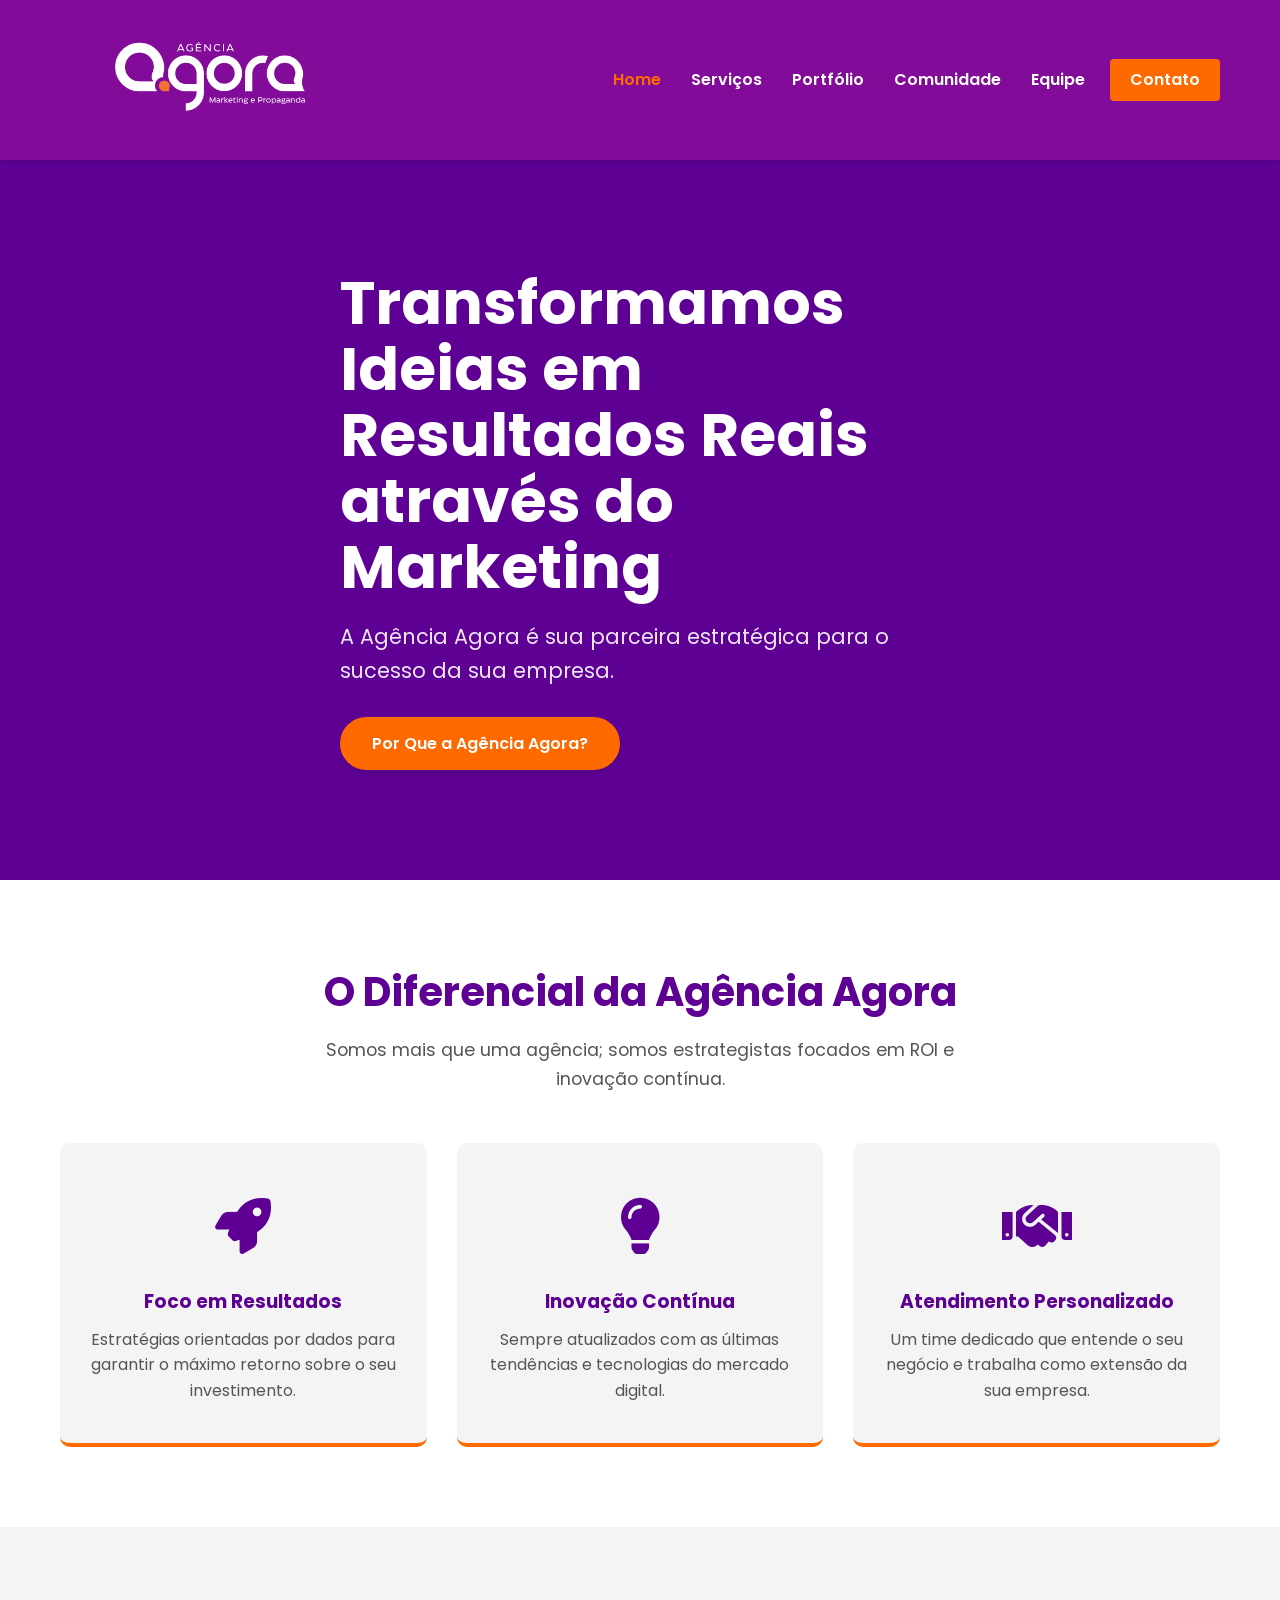
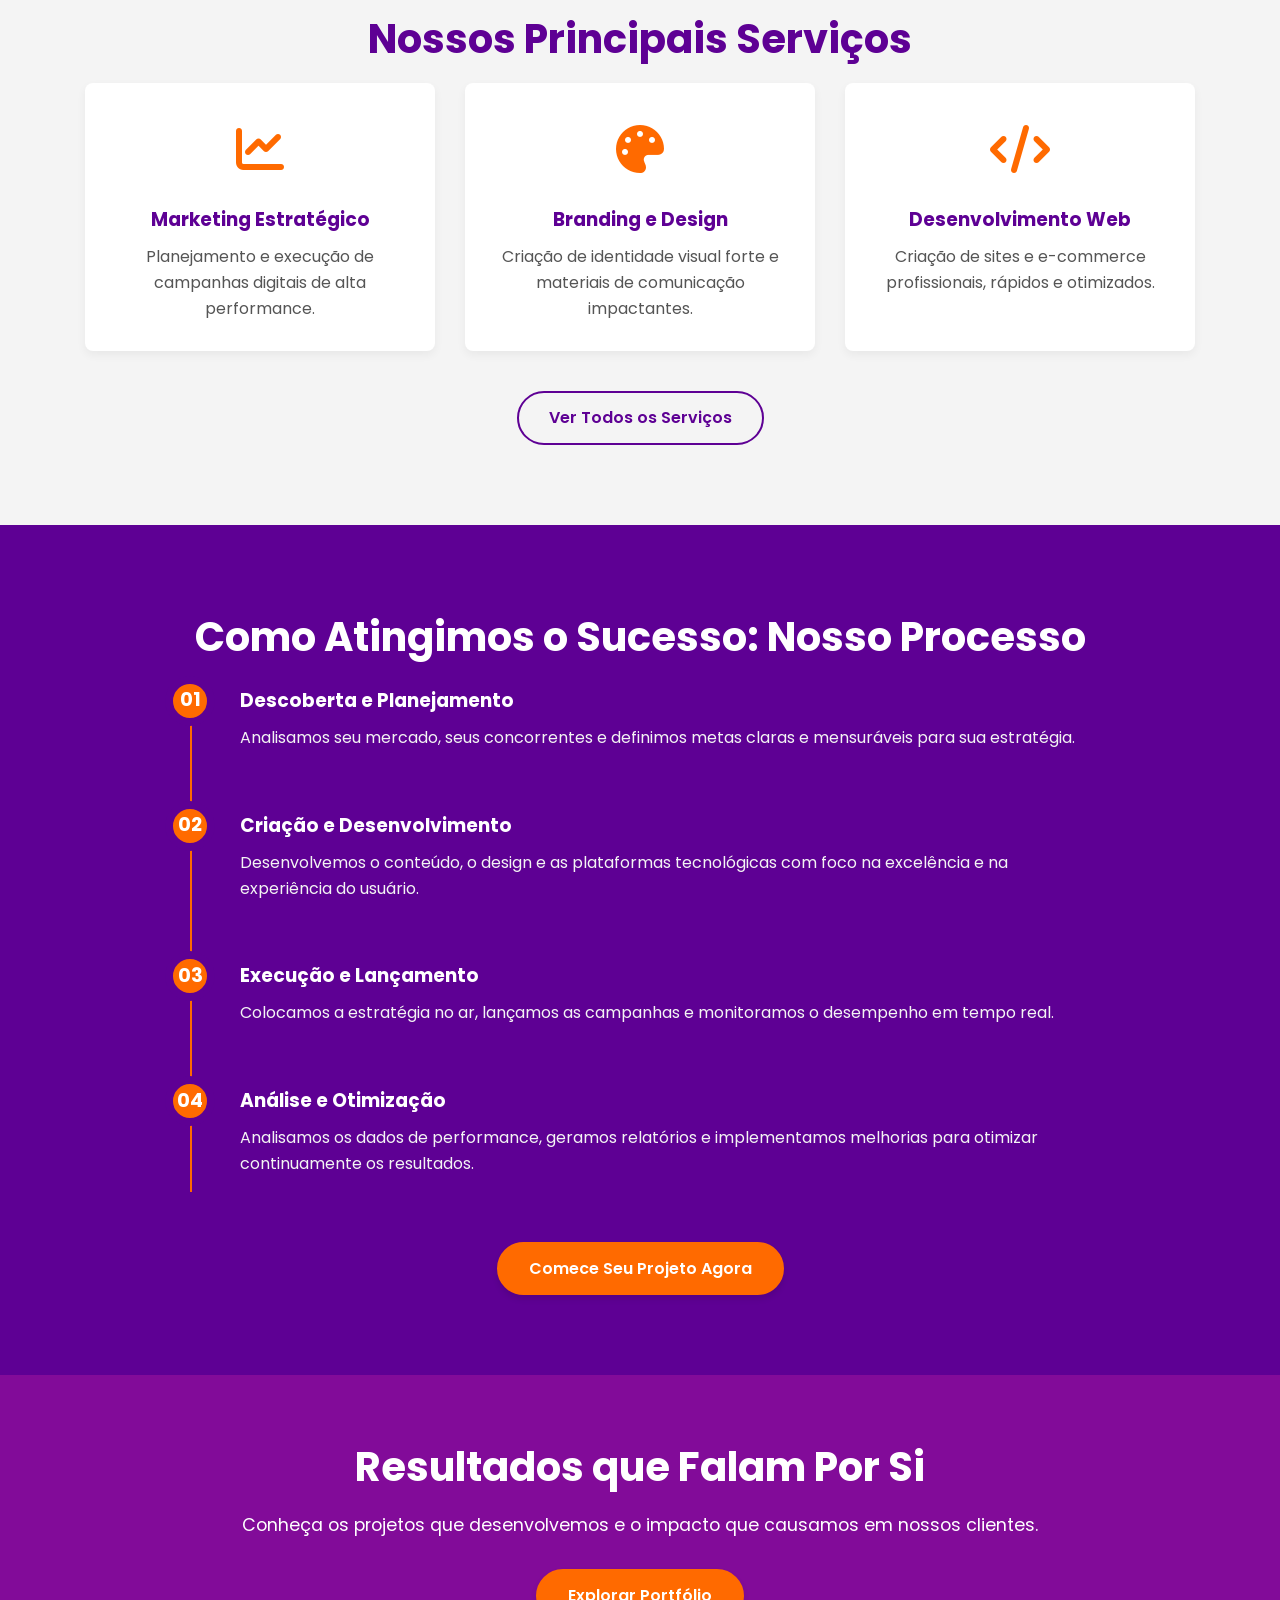
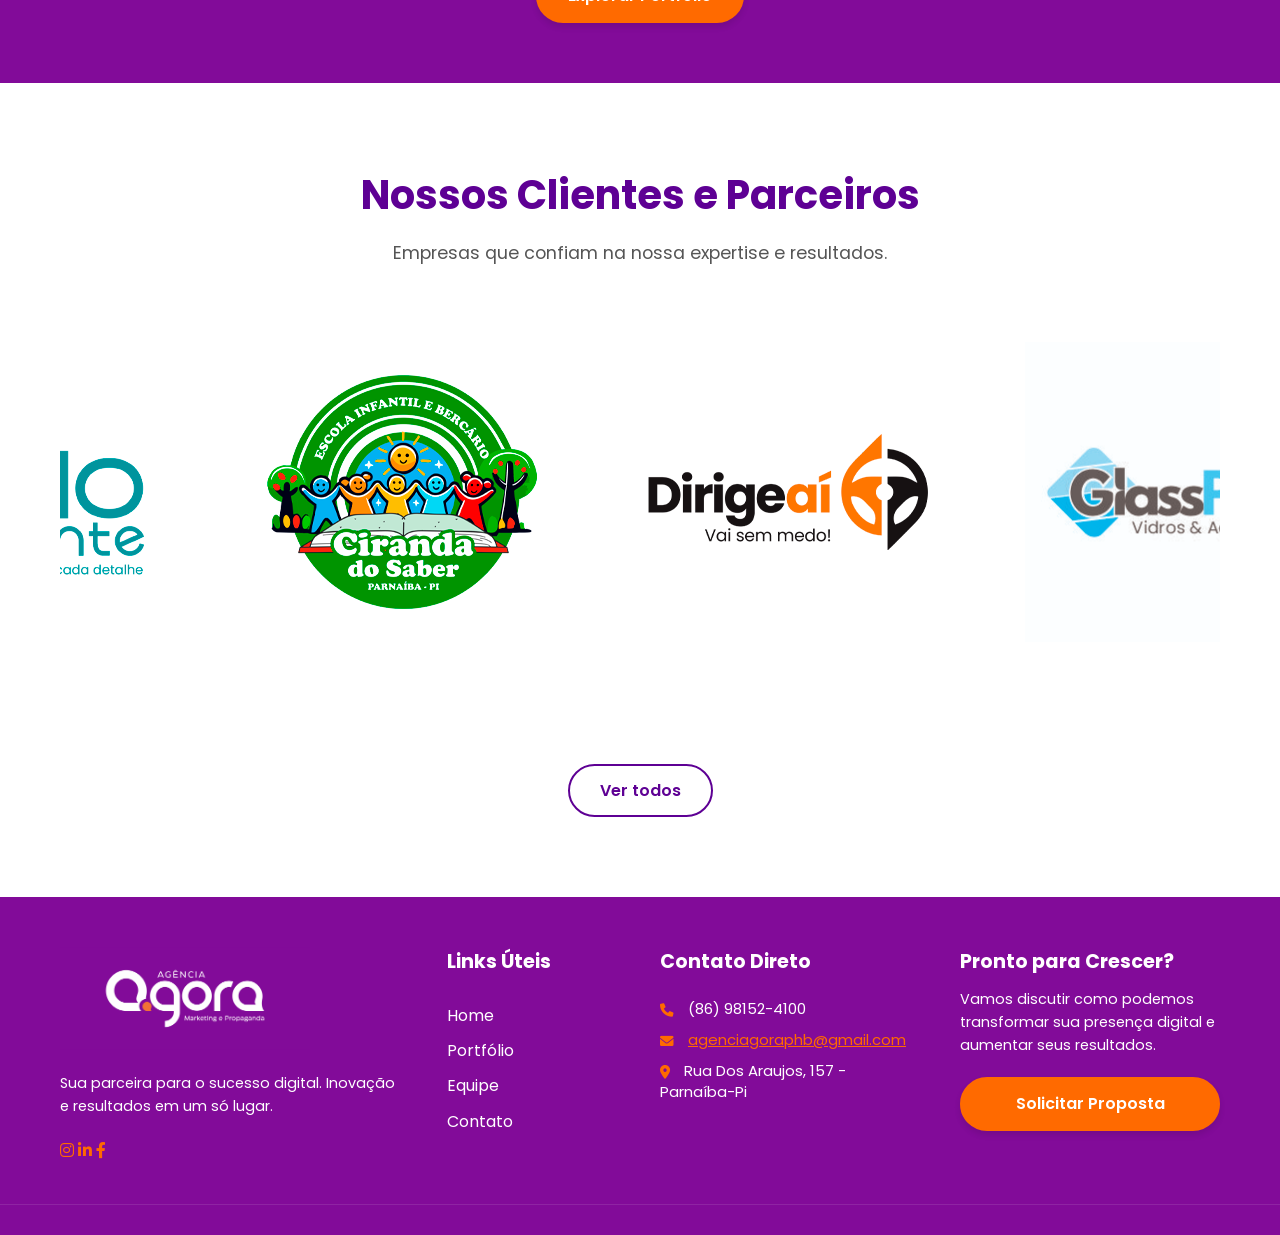
==== index.html @ 507d8747 "Add files via upload" ====
<!DOCTYPE html>
<html lang="pt-BR">

<head>
    <meta charset="UTF-8">
    <meta name="viewport" content="width=device-width, initial-scale=1.0">
    <title>Agência Agora - Marketing Digital e Criação</title>
    <link rel="stylesheet" href="style.css">
    <link href="https://fonts.googleapis.com/css2?family=Poppins:wght@300;400;600;700&display=swap" rel="stylesheet">
    <link rel="stylesheet" href="https://cdnjs.cloudflare.com/ajax/libs/font-awesome/6.0.0-beta3/css/all.min.css">
</head>

<body>

    <header class="header">
        <div class="container">
            <div class="logo">
                <img src="AGENCIA AGORA_LOGO_001.png">
            </div>
            <nav class="nav" id="main-nav">
                <ul>
                    <li><a href="index.html" class="active">Home</a></li>
                    <li><a href="servicos.html">Serviços</a></li>
                    <li><a href="portfolio.html">Portfólio</a></li>
                    <li><a href="comunidade.html">Comunidade</a></li> 
                    <li><a href="equipe.html">Equipe</a></li>
                    <li><a href="https://w.app/hec0xx" class="btn-cta-nav">Contato</a></li>
                </ul>
            </nav>
            <button class="menu-toggle" id="menu-toggle">
                <i class="fas fa-bars"></i>
            </button>
        </div>
    </header>

    <section id="home" class="hero">
        <div class="container">
            <div class="hero-content">
                <h2 class="headline">Transformamos Ideias em Resultados Reais através do Marketing</h2>
                <p class="subhead">A Agência Agora é sua parceira estratégica para o sucesso da sua empresa.</p>
                <a href="#vantagens" class="btn-cta primary">Por Que a Agência Agora?</a>
            </div>
        </div>
    </section>

    <section id="vantagens" class="section vantagens">
        <div class="container">
            <h2 class="section-title">O Diferencial da Agência Agora</h2>
            <p class="section-subtitle">Somos mais que uma agência; somos estrategistas focados em ROI e inovação
                contínua.</p>
            <div class="vantagens-grid">
                <div class="vantagem-item">
                    <div class="icon"><i class="fas fa-rocket"></i></div>
                    <h3>Foco em Resultados</h3>
                    <p>Estratégias orientadas por dados para garantir o máximo retorno sobre o seu investimento.</p>
                </div>
                <div class="vantagem-item">
                    <div class="icon"><i class="fas fa-lightbulb"></i></div>
                    <h3>Inovação Contínua</h3>
                    <p>Sempre atualizados com as últimas tendências e tecnologias do mercado digital.</p>
                </div>
                <div class="vantagem-item">
                    <div class="icon"><i class="fas fa-handshake"></i></div>
                    <h3>Atendimento Personalizado</h3>
                    <p>Um time dedicado que entende o seu negócio e trabalha como extensão da sua empresa.</p>
                </div>
            </div>
        </div>
    </section>

    <section id="servicos" class="section servicos">
        <div class="container">
            <h2 class="section-title">Nossos Principais Serviços</h2>
            <div class="servicos-grid">
                <div class="servico-card">
                    <div class="icon"><i class="fas fa-chart-line"></i></div>
                    <h3>Marketing Estratégico</h3>
                    <p>Planejamento e execução de campanhas digitais de alta performance.</p>
                </div>
                <div class="servico-card">
                    <div class="icon"><i class="fas fa-palette"></i></div>
                    <h3>Branding e Design</h3>
                    <p>Criação de identidade visual forte e materiais de comunicação impactantes.</p>
                </div>
                <div class="servico-card">
                    <div class="icon"><i class="fas fa-code"></i></div>
                    <h3>Desenvolvimento Web</h3>
                    <p>Criação de sites e e-commerce profissionais, rápidos e otimizados.</p>
                </div>
            </div>
            <a href="servicos.html" class="btn-cta secondary">Ver Todos os Serviços</a>
        </div>
    </section>

    <section id="processo" class="section processo">
        <div class="container">
            <h2 class="section-title">Como Atingimos o Sucesso: Nosso Processo</h2>
            <div class="processo-grid-wrapper">

                <div class="processo-step">
                    <div class="processo-num-container">
                        <div class="processo-num">01</div>
                    </div>
                    <div class="processo-info">
                        <h3>Descoberta e Planejamento</h3>
                        <p>Analisamos seu mercado, seus concorrentes e definimos metas claras e mensuráveis para sua
                            estratégia.</p>
                    </div>
                </div>

                <div class="processo-step">
                    <div class="processo-num-container">
                        <div class="processo-num">02</div>
                    </div>
                    <div class="processo-info">
                        <h3>Criação e Desenvolvimento</h3>
                        <p>Desenvolvemos o conteúdo, o design e as plataformas tecnológicas com foco na excelência e na
                            experiência do usuário.</p>
                    </div>
                </div>

                <div class="processo-step">
                    <div class="processo-num-container">
                        <div class="processo-num">03</div>
                    </div>
                    <div class="processo-info">
                        <h3>Execução e Lançamento</h3>
                        <p>Colocamos a estratégia no ar, lançamos as campanhas e monitoramos o desempenho em tempo real.
                        </p>
                    </div>
                </div>

                <div class="processo-step">
                    <div class="processo-num-container">
                        <div class="processo-num">04</div>
                    </div>
                    <div class="processo-info">
                        <h3>Análise e Otimização</h3>
                        <p>Analisamos os dados de performance, geramos relatórios e implementamos melhorias para
                            otimizar continuamente os resultados.</p>
                    </div>
                </div>

            </div>
            <p class="processo-cta"><a href="https://w.app/hec0xx" class="btn-cta primary">Comece Seu Projeto Agora</a></p>
        </div>
    </section>

    <section id="portfolio-cta" class="section portfolio-cta">
        <div class="container">
            <h2 class="section-title white">Resultados que Falam Por Si</h2>
            <p>Conheça os projetos que desenvolvemos e o impacto que causamos em nossos clientes.</p>
            <a href="portfolio.html" class="btn-cta primary">Explorar Portfólio</a>
        </div>
    </section>
    <section class="section clientes-home">
        <div class="container">
            <h2 class="section-title">Nossos Clientes e Parceiros</h2>
            <p class="section-subtitle">Empresas que confiam na nossa expertise e resultados.</p>

            <div class="carousel-container">
                <div id="logos-carousel" class="carousel-track">
                    <div class="carousel-item">
                        <div class="cliente-logo-home"><img src="Bello-Ambiente.png" alt="Logo Cliente 1"></div>
                    </div>
                    <div class="carousel-item">
                        <div class="cliente-logo-home"><img src="Ciranda-do-Saber.png" alt="Logo Cliente 2"></div>
                    </div>
                    <div class="carousel-item">
                        <div class="cliente-logo-home"><img src="Dirige-Aí.png" alt="Logo Cliente 3"></div>
                    </div>
                    <div class="carousel-item">
                        <div class="cliente-logo-home"><img src="GLASS PHB.jpg" alt="Logo Cliente 4"></div>
                    </div>
                    <div class="carousel-item">
                        <div class="cliente-logo-home"><img src="LOGO_FONSECA FILHO_ok.jpg" alt="Logo Cliente 5"></div>
                    </div>
                    <div class="carousel-item">
                        <div class="cliente-logo-home"><img src="Mila Laços_logo.jpg" alt="Logo Cliente 1"></div>
                    </div>
                    <div class="carousel-item">
                        <div class="cliente-logo-home"><img src="Natalia-britto-Psicologa.png" alt="Logo Cliente 2">
                        </div>
                    </div>
                    <div class="carousel-item">
                        <div class="cliente-logo-home"><img src="Neta-Castelo-Branco.png" alt="Logo Cliente 3"></div>
                    </div>
                    <div class="carousel-item">
                        <div class="cliente-logo-home"><img src="Ótica-Pryscilla.png" alt="Logo Cliente 4"></div>
                    </div>
                    <div class="carousel-item">
                        <div class="cliente-logo-home"><img src="Posto-Poty.png" alt="Logo Cliente 5"></div>
                    </div>
                    <div class="carousel-item">
                        <div class="cliente-logo-home"><img src="Unirim.png" alt="Logo Cliente 5"></div>
                    </div>
                      <div class="carousel-item">
                        <div class="cliente-logo-home"><img src="Bello-Ambiente.png" alt="Logo Cliente 1"></div>
                    </div>
                    <div class="carousel-item">
                        <div class="cliente-logo-home"><img src="Ciranda-do-Saber.png" alt="Logo Cliente 2"></div>
                    </div>
                    <div class="carousel-item">
                        <div class="cliente-logo-home"><img src="Dirige-Aí.png" alt="Logo Cliente 3"></div>
                    </div>
                    <div class="carousel-item">
                        <div class="cliente-logo-home"><img src="GLASS PHB.jpg" alt="Logo Cliente 4"></div>
                    </div>
                    <div class="carousel-item">
                        <div class="cliente-logo-home"><img src="LOGO_FONSECA FILHO_ok.jpg" alt="Logo Cliente 5"></div>
                    </div>
                    <div class="carousel-item">
                        <div class="cliente-logo-home"><img src="Mila Laços_logo.jpg" alt="Logo Cliente 1"></div>
                    </div>
                    <div class="carousel-item">
                        <div class="cliente-logo-home"><img src="Natalia-britto-Psicologa.png" alt="Logo Cliente 2">
                        </div>
                    </div>
                    <div class="carousel-item">
                        <div class="cliente-logo-home"><img src="Neta-Castelo-Branco.png" alt="Logo Cliente 3"></div>
                    </div>
                    <div class="carousel-item">
                        <div class="cliente-logo-home"><img src="Ótica-Pryscilla.png" alt="Logo Cliente 4"></div>
                    </div>
                    <div class="carousel-item">
                        <div class="cliente-logo-home"><img src="Posto-Poty.png" alt="Logo Cliente 5"></div>
                    </div>
                    <div class="carousel-item">
                        <div class="cliente-logo-home"><img src="Unirim.png" alt="Logo Cliente 5"></div>
                    </div>
                     <div class="carousel-item">
                        <div class="cliente-logo-home"><img src="Bello-Ambiente.png" alt="Logo Cliente 1"></div>
                    </div>
                    <div class="carousel-item">
                        <div class="cliente-logo-home"><img src="Ciranda-do-Saber.png" alt="Logo Cliente 2"></div>
                    </div>
                    <div class="carousel-item">
                        <div class="cliente-logo-home"><img src="Dirige-Aí.png" alt="Logo Cliente 3"></div>
                    </div>
                    <div class="carousel-item">
                        <div class="cliente-logo-home"><img src="GLASS PHB.jpg" alt="Logo Cliente 4"></div>
                    </div>
                    <div class="carousel-item">
                        <div class="cliente-logo-home"><img src="LOGO_FONSECA FILHO_ok.jpg" alt="Logo Cliente 5"></div>
                    </div>
                    <div class="carousel-item">
                        <div class="cliente-logo-home"><img src="Mila Laços_logo.jpg" alt="Logo Cliente 1"></div>
                    </div>
                    <div class="carousel-item">
                        <div class="cliente-logo-home"><img src="Natalia-britto-Psicologa.png" alt="Logo Cliente 2">
                        </div>
                    </div>
                    <div class="carousel-item">
                        <div class="cliente-logo-home"><img src="Neta-Castelo-Branco.png" alt="Logo Cliente 3"></div>
                    </div>
                    <div class="carousel-item">
                        <div class="cliente-logo-home"><img src="Ótica-Pryscilla.png" alt="Logo Cliente 4"></div>
                    </div>
                    <div class="carousel-item">
                        <div class="cliente-logo-home"><img src="Posto-Poty.png" alt="Logo Cliente 5"></div>
                    </div>
                    <div class="carousel-item">
                        <div class="cliente-logo-home"><img src="Unirim.png" alt="Logo Cliente 5"></div>
                    </div>
                      <div class="carousel-item">
                        <div class="cliente-logo-home"><img src="Bello-Ambiente.png" alt="Logo Cliente 1"></div>
                    </div>
                    <div class="carousel-item">
                        <div class="cliente-logo-home"><img src="Ciranda-do-Saber.png" alt="Logo Cliente 2"></div>
                    </div>
                    <div class="carousel-item">
                        <div class="cliente-logo-home"><img src="Dirige-Aí.png" alt="Logo Cliente 3"></div>
                    </div>
                    <div class="carousel-item">
                        <div class="cliente-logo-home"><img src="GLASS PHB.jpg" alt="Logo Cliente 4"></div>
                    </div>
                    <div class="carousel-item">
                        <div class="cliente-logo-home"><img src="LOGO_FONSECA FILHO_ok.jpg" alt="Logo Cliente 5"></div>
                    </div>
                    <div class="carousel-item">
                        <div class="cliente-logo-home"><img src="Mila Laços_logo.jpg" alt="Logo Cliente 1"></div>
                    </div>
                    <div class="carousel-item">
                        <div class="cliente-logo-home"><img src="Natalia-britto-Psicologa.png" alt="Logo Cliente 2">
                        </div>
                    </div>
                    <div class="carousel-item">
                        <div class="cliente-logo-home"><img src="Neta-Castelo-Branco.png" alt="Logo Cliente 3"></div>
                    </div>
                    <div class="carousel-item">
                        <div class="cliente-logo-home"><img src="Ótica-Pryscilla.png" alt="Logo Cliente 4"></div>
                    </div>
                    <div class="carousel-item">
                        <div class="cliente-logo-home"><img src="Posto-Poty.png" alt="Logo Cliente 5"></div>
                    </div>
                    <div class="carousel-item">
                        <div class="cliente-logo-home"><img src="Unirim.png" alt="Logo Cliente 5"></div>
                    </div>
                </div>
            </div>
            <div class="clients-cta">
                <a href="comunidade.html" class="btn-cta secondary">Ver todos</a>
            </div>
        </div>
    </section>
    <footer class="footer">
        <div class="container footer-grid">

            <div class="footer-col footer-info">
                <img src="AGENCIA AGORA_LOGO_001.png" alt="Agência Agora Logo">
                <p>Sua parceira para o sucesso digital. Inovação e resultados em um só lugar.</p>
                <div class="social-links">
                    <a href="#" aria-label="Instagram"><i class="fab fa-instagram"></i></a>
                    <a href="#" aria-label="LinkedIn"><i class="fab fa-linkedin-in"></i></a>
                    <a href="#" aria-label="Facebook"><i class="fab fa-facebook-f"></i></a>
                </div>
            </div>

            <div class="footer-col">
                <h3>Links Úteis</h3>
                <ul>
                    <li><a href="index.html">Home</a></li>
                    <li><a href="portfolio.html">Portfólio</a></li>
                    <li><a href="equipe.html">Equipe</a></li>
                    <li><a href="#contato-section">Contato</a></li>
                </ul>
            </div>

            <div class="footer-col contact-details">
                <h3>Contato Direto</h3>
                <p class="contact-item"><i class="fas fa-phone"></i> (86) 98152-4100</p>
                <p class="contact-item"><i class="fas fa-envelope"></i> <a
                        href="mailto:agenciagoraphb@gmail.com">agenciagoraphb@gmail.com</a></p>
                <p class="contact-item"><i class="fas fa-map-marker-alt"></i> Rua Dos Araujos, 157 - Parnaíba-Pi</p>
            </div>

            <div class="footer-col footer-cta-contact">
                <h3>Pronto para Crescer?</h3>
                <p>Vamos discutir como podemos transformar sua presença digital e aumentar seus resultados.</p>
                <a href="https://w.app/hec0xx" class="btn-cta primary footer-cta-btn">Solicitar Proposta</a>
            </div>

        </div>

        <div class="footer-bottom">
    </footer>

    <script src="script.js"></script>
</body>

</html>
---- style.css ----
/* Definição das Cores Base */
:root {
    --roxo-principal: #5e0094;
    /* Roxo mais escuro do logo */
    --roxo-secundario: #8A2BE2;
    /* Roxo para detalhes */
    --laranja-destaque: #ff6a00;
    /* Laranja do logo */
    --branco: #ffffff;
    --preto: #1a1a1a;
    --cinza-claro: #f4f4f4;
    --cinza-texto: #555555;
}

/* Reset Básico */
* {
    margin: 0;
    padding: 0;
    box-sizing: border-box;
}

body {
    font-family: 'Poppins', sans-serif;
    line-height: 1.6;
    color: var(--cinza-texto);
    background-color: var(--branco);

    & .headline {
        font-size: 60px;
    }

    & .header {
        background-color: #820B99;
    }
}

/* Utilitários */
.container {
    max-width: 1200px;
    margin: 0 auto;
    padding: 0 20px;

    & img {
        width: 300px;
    }
}

/* Tipografia */
h1,
h2,
h3 {
    font-weight: 700;
    margin-bottom: 0.5em;
    color: var(--roxo-principal);
}

.section {
    padding: 80px 0;
}

.section-title {
    text-align: center;
    font-size: 2.5em;
    margin-bottom: 0.3em;
}

.section-title.white {
    color: var(--branco);
}

.section-subtitle {
    text-align: center;
    max-width: 700px;
    margin: 0 auto 50px;
    font-size: 1.1em;
    color: var(--cinza-texto);
}

.section.processo .section-subtitle {
    color: var(--cinza-claro);
}


/* Botões (Chamadas para Ação) */
.btn-cta {
    display: inline-block;
    padding: 12px 30px;
    border-radius: 50px;
    text-decoration: none;
    font-weight: 600;
    transition: background-color 0.3s, color 0.3s, border-color 0.3s;
    text-align: center;
    box-shadow: 0 4px 6px rgba(0, 0, 0, 0.1);
}

.btn-cta.primary {
    background-color: var(--laranja-destaque);
    color: var(--branco);
    border: 2px solid var(--laranja-destaque);
}

.btn-cta.primary:hover {
    background-color: var(--roxo-principal);
    border-color: var(--roxo-principal);
}

.btn-cta.secondary {
    background-color: transparent;
    color: var(--roxo-principal);
    border: 2px solid var(--roxo-principal);
    box-shadow: none;
}

.btn-cta.secondary:hover {
    background-color: var(--roxo-principal);
    color: var(--branco);
}

.btn-cta-nav {
    padding: 8px 20px !important;
    background-color: var(--laranja-destaque);
    color: var(--branco) !important;
    border-radius: 4px;
    margin-left: 10px;
    box-shadow: none;
}

.btn-cta-nav:hover {
    background-color: var(--roxo-principal);
}


/* 1. Cabeçalho/Navegação */
.header {
    padding: 15px 0;
    position: sticky;
    top: 0;
    z-index: 1000;
    box-shadow: 0 2px 4px rgba(0, 0, 0, 0.1);
}

.header .container {
    display: flex;
    justify-content: space-between;
    align-items: center;
}

.logo h1 {
    font-size: 1.8em;
    color: var(--roxo-principal);
}

.nav ul {
    list-style: none;
    display: flex;
    align-items: center;
}

.nav ul li a {
    text-decoration: none;
    color: white;
    font-weight: 600;
    padding: 10px 15px;
    display: block;
    transition: color 0.3s;
}

.nav ul li a:hover,
.nav ul li a.active {
    color: var(--laranja-destaque);
}

.menu-toggle {
    display: none;
    background: none;
    border: none;
    font-size: 1.5em;
    cursor: pointer;
    color: var(--roxo-principal);
}

/* 2. Seção Hero */
.hero {
    background-color: var(--roxo-principal);
    color: var(--branco);
    padding: 100px 0;
    text-align: left;
    min-height: 80vh;
    display: flex;
    align-items: center;
    background-image: linear-gradient(135deg, rgba(255, 106, 0, 0.1) 0%, transparent 50%), var(--roxo-principal);
    background-repeat: no-repeat;
    background-position: top right;
}

.hero-content {
    max-width: 600px;
}

.headline {
    font-size: 3.5em;
    margin-bottom: 20px;
    color: var(--branco);
    line-height: 1.1;
}

.subhead {
    font-size: 1.3em;
    margin-bottom: 30px;
    opacity: 0.9;
}


/* 3. Seção Vantagens/Diferenciais (ESTILO BONITINHO) */
.vantagens {
    background-color: var(--branco);
}

.vantagens-grid {
    display: grid;
    grid-template-columns: repeat(auto-fit, minmax(280px, 1fr));
    gap: 30px;
    text-align: center;
}

.vantagem-item {
    padding: 40px 20px;
    background-color: var(--cinza-claro);
    border-radius: 10px;
    transition: transform 0.3s, box-shadow 0.3s, background-color 0.3s;
    border-bottom: 4px solid var(--laranja-destaque);
}

.vantagem-item:hover {
    transform: translateY(-8px);
    box-shadow: 0 15px 30px rgba(0, 0, 0, 0.1);
    background-color: var(--branco);
}

.vantagem-item .icon {
    font-size: 3.5em;
    color: var(--roxo-principal);
    margin-bottom: 15px;
    transition: color 0.3s;
}

.vantagem-item:hover .icon {
    color: var(--laranja-destaque);
}

.vantagem-item h3 {
    color: var(--roxo-principal);
}

/* 4. Seção de Serviços */
.servicos {
    background-color: var(--cinza-claro);
    text-align: center;
}

.servicos-grid {
    display: flex;
    gap: 30px;
    justify-content: center;
    margin-bottom: 40px;
}

.servico-card {
    background-color: var(--branco);
    padding: 30px;
    border-radius: 8px;
    box-shadow: 0 4px 10px rgba(0, 0, 0, 0.05);
    flex: 1;
    max-width: 350px;
    text-align: center;
    transition: transform 0.3s, box-shadow 0.3s;
}

.servico-card:hover {
    transform: translateY(-5px);
    box-shadow: 0 8px 20px rgba(0, 0, 0, 0.1);
}

.servico-card .icon {
    font-size: 3em;
    color: var(--laranja-destaque);
    margin-bottom: 15px;
}

.servico-card h3 {
    color: var(--roxo-principal);
    margin-top: 0;
}


/* 5. Seção Processo (ESTILO BONITINHO) */
.processo {
    background-color: var(--roxo-principal);
    color: var(--branco);
}

.processo .section-title {
    color: var(--branco);
}

.processo-grid-wrapper {
    max-width: 900px;
    margin: 0 auto;
    border-left: 2px solid var(--laranja-destaque);
    /* Linha vertical */
    padding-left: 20px;
}

.processo-step {
    display: flex;
    align-items: flex-start;
    margin-bottom: 40px;
    position: relative;
}

.processo-num-container {
    margin-left: -42px;
    /* Puxa o número para fora da linha */
    position: relative;
    z-index: 10;
    min-width: 50px;
}

.processo-num {
    font-size: 1.2em;
    font-weight: 700;
    color: var(--branco);
    background-color: var(--laranja-destaque);
    border-radius: 50%;
    width: 40px;
    height: 40px;
    display: flex;
    align-items: center;
    justify-content: center;
    border: 3px solid var(--roxo-principal);
    box-shadow: 0 0 0 5px var(--roxo-principal);
}

.processo-info {
    margin-left: 20px;
    padding-bottom: 15px;
    padding-top: 5px;
}

.processo-info h3 {
    color: var(--branco);
    margin-top: 0;
}

.processo-info p {
    color: var(--cinza-claro);
}

.processo-cta {
    text-align: center;
    margin-top: 50px;
}


/* 6. Seção Portfólio (Chamada) */
.portfolio-cta {
    background-color: #820B99;
    color: var(--branco);
    text-align: center;
    padding: 60px 0;
}

.portfolio-cta p {
    font-size: 1.1em;
    margin-bottom: 30px;
}

/* 7. Seção Clientes e Parceiros (na Home) */
.clientes-home {
    text-align: center;
    background-color: var(--branco);
}

.client-partner-subtitle {
    color: var(--roxo-principal);
    margin-top: 40px;
    font-size: 1.5em;
}

.clientes-home-grid {
    display: grid;
    grid-template-columns: repeat(auto-fit, minmax(120px, 1fr));
    gap: 30px;
    justify-items: center;
    align-items: center;
    margin-top: 20px;
}

.cliente-logo-home {
    width: 100%;
    max-width: 150px;
    height: 80px;
    background-color: var(--cinza-claro);
    border-radius: 4px;
    display: flex;
    align-items: center;
    justify-content: center;
    font-weight: 600;
    color: #999;
    opacity: 0.6;
    transition: opacity 0.3s;
}

.cliente-logo-home:hover {
    opacity: 1;
}

.clients-cta {
    margin-top: 50px;
}

/* 8. Seção Contato (Formulário) */
.contato-form {
    background-color: var(--cinza-claro);
}

.contato-form-grid {
    display: grid;
    grid-template-columns: 1fr 1fr;
    gap: 20px;
    max-width: 800px;
    margin: 0 auto;
}

.contato-form-grid input,
.contato-form-grid select,
.contato-form-grid textarea {
    width: 100%;
    padding: 12px;
    border: 1px solid #ccc;
    border-radius: 4px;
    font-family: inherit;
    font-size: 1em;
}

.contato-form-grid textarea {
    grid-column: 1 / 3;
    resize: vertical;
    min-height: 150px;
}

.submit-btn {
    grid-column: 1 / 3;
    width: 100%;
    border: none !important;
    cursor: pointer;
}


/* 9. RODAPÉ COMPLETO E PROFISSIONAL */
.footer {
    background-color: #820B99;
    color: #ffffff;
    padding: 50px 0 0;

    & a {
        color: #ff6a00;
    }

    & img {
        width: 300px;
    }

    & .containerserv {
        display: flex;
        justify-content: center;
        align-items: center;
        height: 50px;
        background-color: #820B99;
    }
    & .contact-item{
        font-size: 15px;
    }
}

.footer-grid {
    display: grid;
    grid-template-columns: 2fr 1fr 1.5fr 1.5fr; /* 4 colunas mais equilibradas: Logo, Links, Contato, CTA */
    gap: 40px;
    padding-bottom: 40px;
}

.footer-col h3 {
    font-size: 1.2em;
    color: var(--branco);
    margin-bottom: 20px;
}

.footer-col ul {
    list-style: none;
}

.footer-col ul li a {
    color: #ffffff;
    text-decoration: none;
    line-height: 2.2;
    transition: color 0.3s;
}

.footer-col ul li a:hover {
    color: var(--laranja-destaque);
}

.footer-info p {
    margin-bottom: 20px;
    font-size: 0.9em;
}

.footer-col p i {
    margin-right: 10px;
    color: var(--laranja-destaque);
    /* Cor de destaque para ícones de contato */
}

.footer-col.footer-cta-contact h3 {
    margin-bottom: 10px;
}

.footer-col.footer-cta-contact p {
    margin-bottom: 20px;
    font-size: 0.9em;
}

.footer-cta-btn {
    width: 100%;
    /* Reutiliza o estilo .btn-cta.primary, apenas ajustando o padding se necessário */
}
.newsletter-btn:hover {
    background-color: var(--roxo-principal);
}

.footer-bottom {
    border-top: 1px solid rgba(255, 255, 255, 0.1);
    padding: 15px 0;
    text-align: center;
    font-size: 0.8em;
}

/* ------------------------------------ */
/* Media Queries (Responsividade) */
/* ------------------------------------ */

@media (max-width: 900px) {
    .servicos-grid {
        flex-direction: column;
        align-items: center;
    }

    .servico-card {
        max-width: 80%;
    }

    .footer-grid {
        grid-template-columns: 1fr 1fr;
    }
}

@media (max-width: 768px) {
    .header .container {
        flex-wrap: wrap;
    }

    /* Menu Mobile */
    .nav {
        display: none;
        /* ... (restante do estilo do nav.open) ... */
    }

    /* ... (Estilos de nav.open e .menu-toggle) ... */

    .vantagens-grid,
    .contato-form-grid {
        grid-template-columns: 1fr;
    }

    .contato-form-grid input,
    .contato-form-grid select,
    .contato-form-grid textarea,
    .submit-btn {
        grid-column: 1 / 2;
    }

    .hero {
        padding: 60px 0;
        text-align: center;
    }

    .headline {
        font-size: 2.5em;
    }

    .processo-grid-wrapper {
        border-left: none;
        /* Remove a linha vertical em mobile */
        padding-left: 0;
    }

    .processo-num-container {
        margin-left: 0;
        min-width: 40px;
    }

    .processo-step {
        align-items: flex-start;
        border-left: 2px solid var(--laranja-destaque);
        /* Usa linha do lado do step */
        padding-left: 15px;
    }

    .processo-num {
        margin-left: -27px;
    }

    .footer-grid {
        grid-template-columns: 1fr;
        text-align: center;
    }

    .footer-col ul {
        padding: 0;
    }
}
/* Adicione este bloco no final da sua seção de CSS */

.footer-col.footer-info img {
    max-width: 250px; /* Reduz o tamanho da logo no footer para harmonia */
    height: auto;
    margin-bottom: 15px;
}

.contact-details p {
    margin-bottom: 10px;
    line-height: 1.4;
}

.contact-details p i {
    font-size: 0.9em;
    position: relative;
    top: 1px;
}
/* ======================================================= */
/* 7. ESTILOS PARA CARROSSEL DE CLIENTES E PARCEIROS (CORREÇÃO DE LAYOUT) */
/* ======================================================= */

/* ... seu CSS anterior ... */

/* ======================================================= */
/* 7. ESTILOS PARA CARROSSEL DE CLIENTES E PARCEIROS (ATUALIZADO) */
/* ======================================================= */

.carousel-container {
    overflow: hidden; 
    width: 100%;
    margin: 60px auto 0; /* Margem superior para espaçar do título */
    padding: 0;
    /* Adiciona uma altura mínima para evitar colapso antes do JS carregar */
    min-height: 300px; 
}

.carousel-track {
    display: flex; 
    white-space: nowrap; 
    padding: 0;
    margin: 0; 
    align-items: center; /* Centraliza verticalmente os itens no track */
    animation: none; /* Garante que nenhuma animação CSS interfira */
}

.carousel-item {
    flex-shrink: 0;
    /* *** NOVO PADRÃO DESKTOP: 33.33% (3 logos visíveis) *** */
    width: 33.33%; 
    padding: 15px; 
    box-sizing: border-box; 
    margin: 0; 
    text-align: center;
}

/* ... Mantenha o restante das regras de .cliente-logo-home e .cliente-logo-home img ... */


/* Media Queries para Responsividade (ajusta quantos itens são visíveis) */
@media (max-width: 1200px) {
    .carousel-item {
        /* MANTIDO 3 itens visíveis (para telas grandes de laptop) */
        width: 33.33%; 
    }
}

@media (max-width: 768px) {
    .carousel-item {
        /* *** MOBILE/TABLET: 2 itens visíveis (100% / 2 = 50%) *** */
        width: 50%; 
    }
}

@media (max-width: 500px) {
    .carousel-item {
        /* *** SMARTPHONE: 1 item visível (100% / 1 = 100%) *** */
        width: 100%; 
    }
}

/* *** AQUI ESTÁ A MAIOR MUDANÇA: Proporção e Remoção de Opacidade *** */
.cliente-logo-home {
    /* Define uma proporção quadrada para a caixa */
    width: 100%; 
    padding-bottom: 100%; /* Truque para manter a proporção 1:1 (quadrado) */
    position: relative; /* Necessário para posicionar o conteúdo dentro */
    height: 0; /* Zera a altura para o padding-bottom funcionar */

    background-color: transparent; /* Remove o fundo cinza, se ele existia aqui */
    border-radius: 8px; /* Mantém bordas arredondadas, se desejar */
    
    display: flex; /* Para centralizar a imagem dentro da nova caixa */
    align-items: center;
    justify-content: center;

    opacity: 1; /* *** REMOVE O EFEITO APAGADO *** */
    transition: opacity 0.3s; /* Mantém uma transição para hover, se existir */

    /* Remove qualquer estilo de opacidade que vinha do .cliente-logo-home antigo */
    /* opacity: 0.6; /* APAGAR SE EXISTIR */
    /* background-color: var(--cinza-claro); /* APAGAR SE EXISTIR */
}

/* Estilo para a imagem real dentro da caixa da logo */
.cliente-logo-home img {
    position: absolute; /* Permite que a imagem preencha a área do padding-bottom */
    top: 0;
    left: 0;
    width: 100% 300px;
    height: 100% 300px;
    object-fit: contain; /* Ajusta a imagem sem cortar */
    padding: 0; /* Adiciona um padding interno para a logo não encostar nas bordas da caixa */
    box-sizing: border-box; /* Inclui o padding no tamanho da imagem */
    filter: none; /* GARANTE QUE NÃO HÁ FILTROS DE CINZA/SÉPIA */
}

/* Se você tinha um hover de opacidade, pode querer mantê-lo ou remover */
.cliente-logo-home:hover {
    opacity: 1; /* Certifica que a opacidade não mude no hover, se não quiser animação */
}


/* Media Queries (ajusta quantos itens são visíveis e padding, se necessário) */
@media (max-width: 1200px) {
    .carousel-item {
        width: 25%; /* 4 itens visíveis */
    }
}

@media (max-width: 768px) {
    .carousel-item {
        width: 33.33%; /* 3 itens visíveis */
    }
}

@media (max-width: 500px) {
    .carousel-item {
        width: 50%; /* 2 itens visíveis */
    }
}
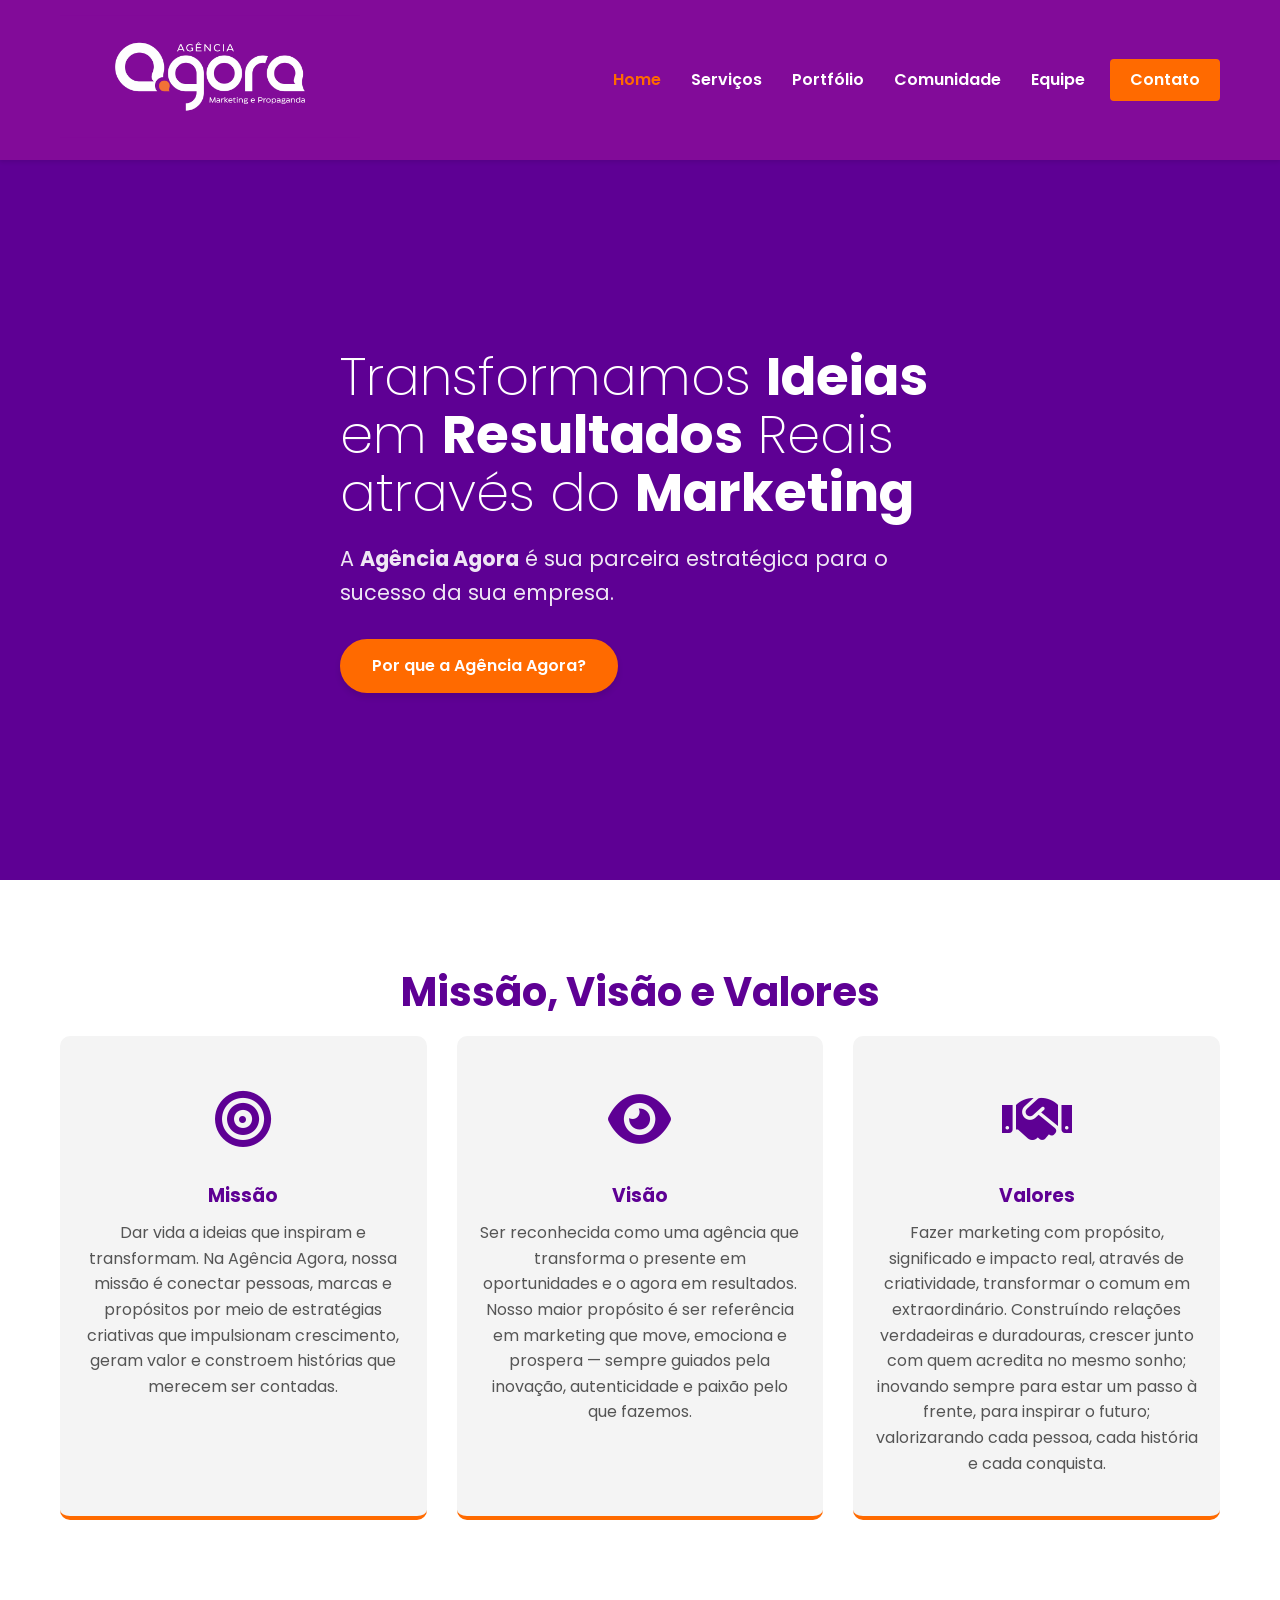
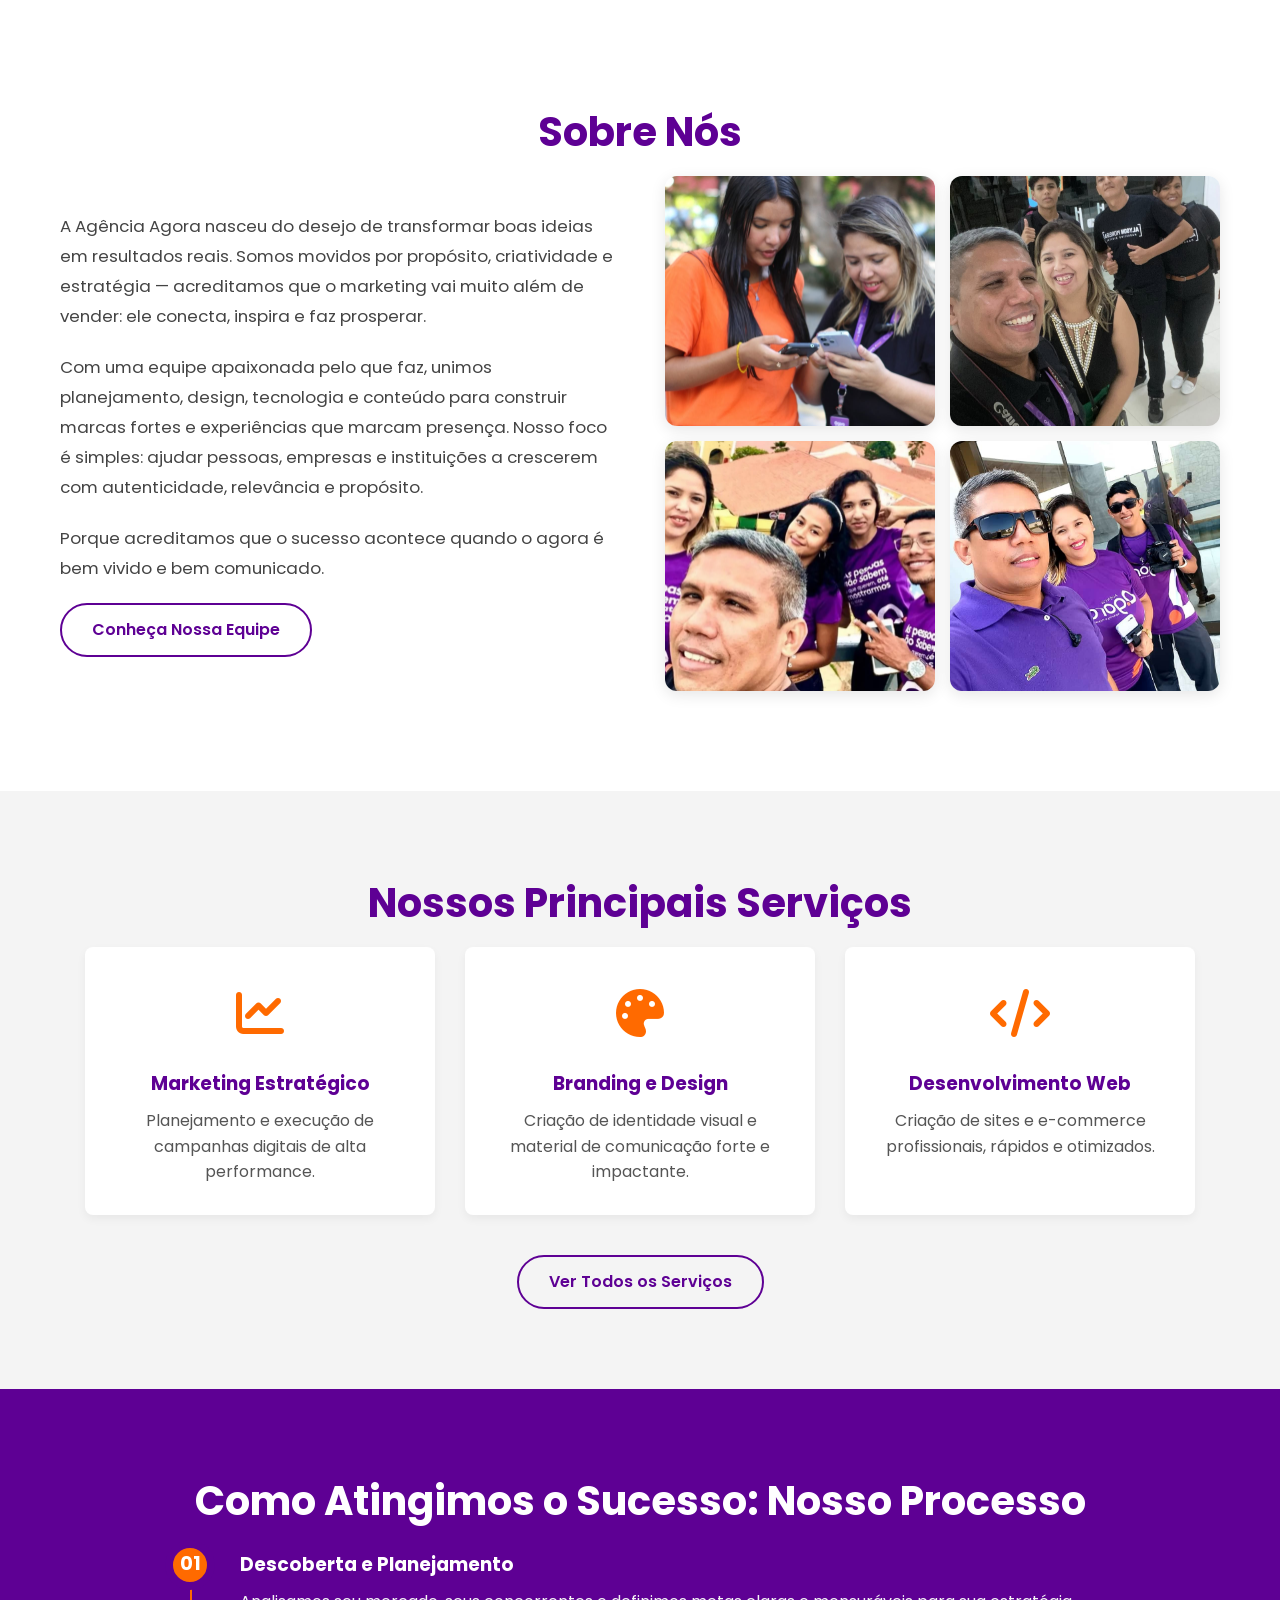
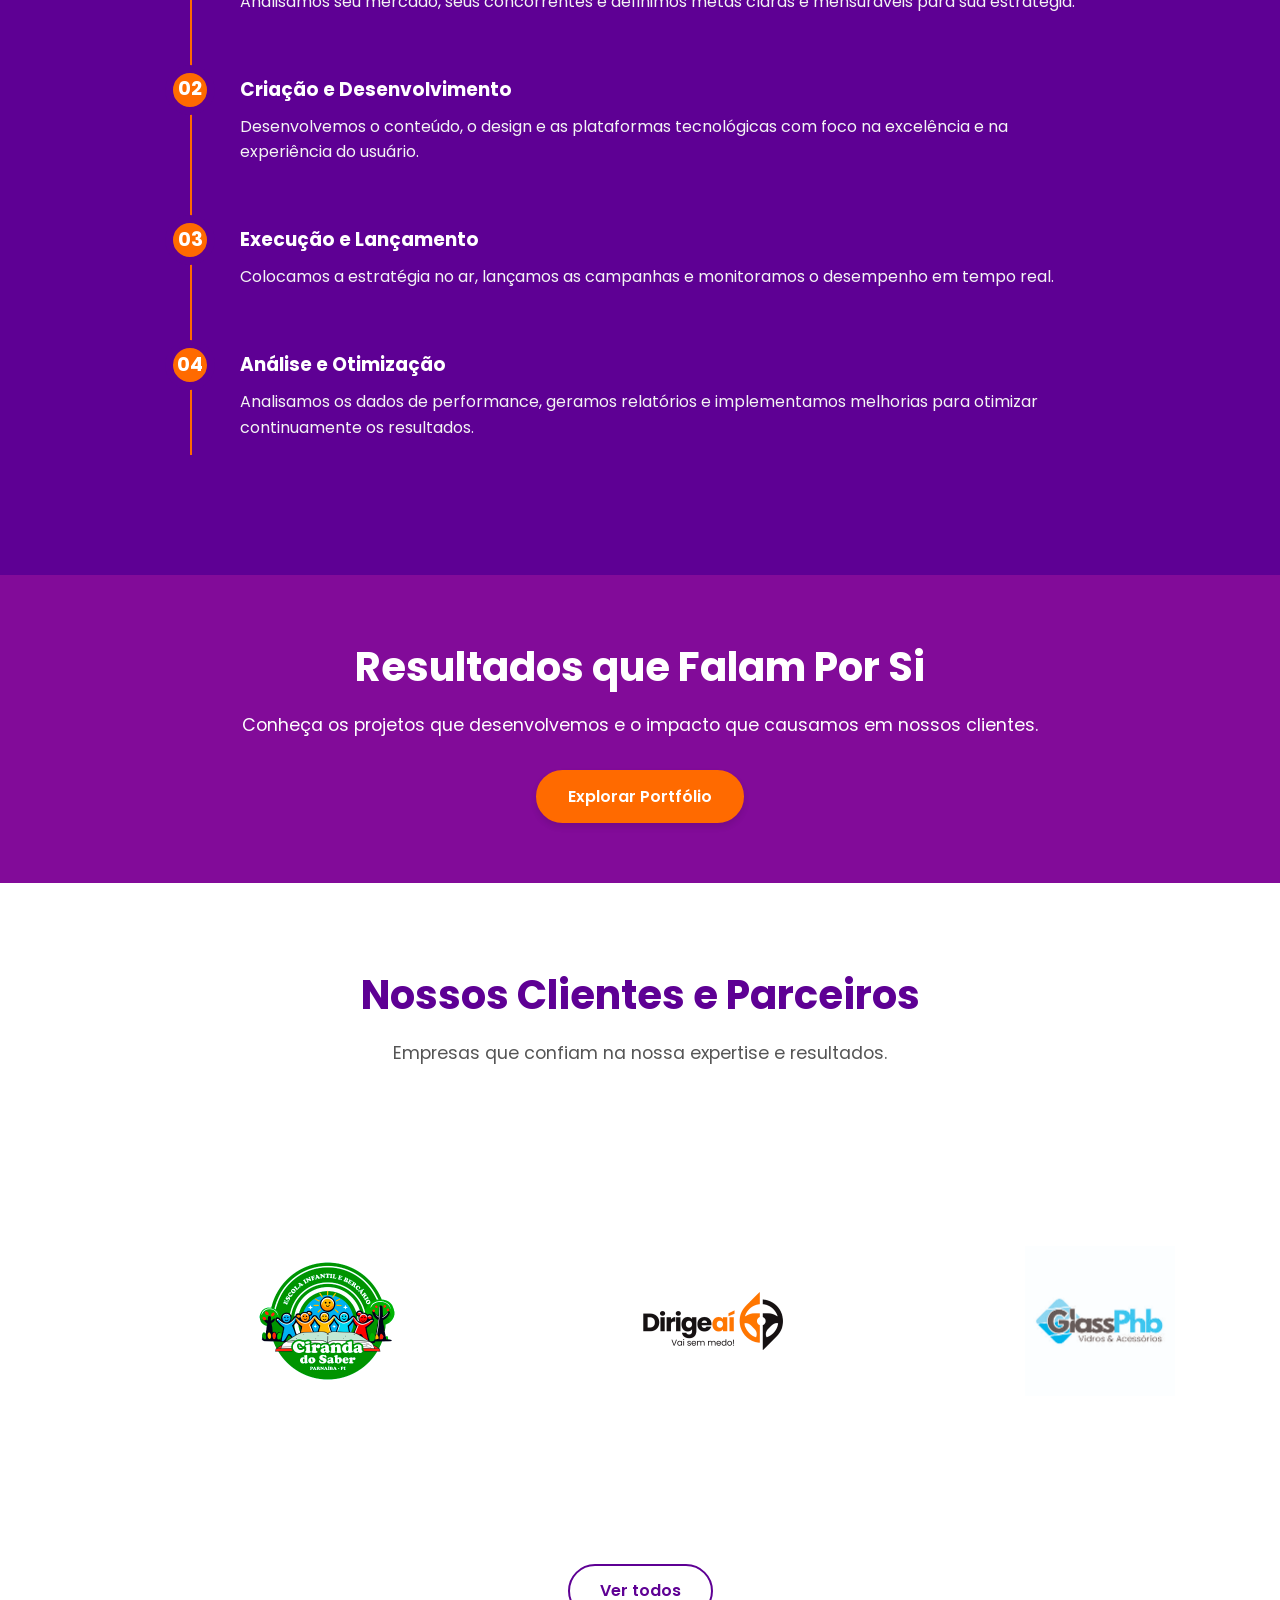
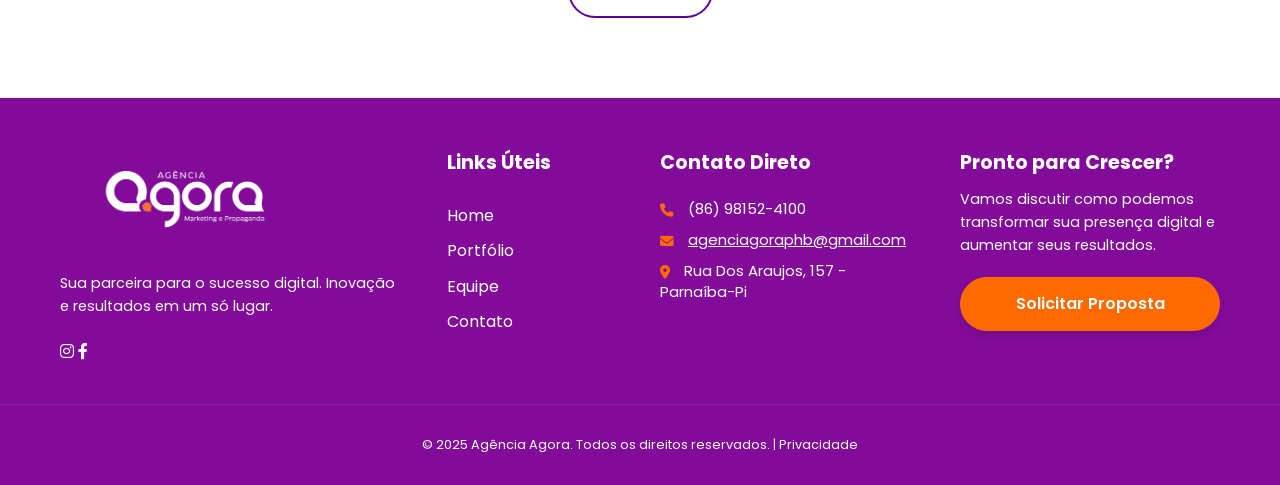
==== commit c68f8120: "Add files via upload" ====
--- a/index.html
+++ b/index.html
@@ -8,6 +8,7 @@
     <link rel="stylesheet" href="style.css">
     <link href="https://fonts.googleapis.com/css2?family=Poppins:wght@300;400;600;700&display=swap" rel="stylesheet">
     <link rel="stylesheet" href="https://cdnjs.cloudflare.com/ajax/libs/font-awesome/6.0.0-beta3/css/all.min.css">
+    <link rel="icon" type="image/x-icon" href="fivicon.png">
 </head>
 
 <body>
@@ -22,9 +23,9 @@
                     <li><a href="index.html" class="active">Home</a></li>
                     <li><a href="servicos.html">Serviços</a></li>
                     <li><a href="portfolio.html">Portfólio</a></li>
-                    <li><a href="comunidade.html">Comunidade</a></li> 
+                    <li><a href="comunidade.html">Comunidade</a></li>
                     <li><a href="equipe.html">Equipe</a></li>
-                    <li><a href="https://w.app/hec0xx" class="btn-cta-nav">Contato</a></li>
+                    <li><a href="https://api.whatsapp.com/send?phone= (86) 98152-4100" class="btn-cta-nav">Contato</a></li>
                 </ul>
             </nav>
             <button class="menu-toggle" id="menu-toggle">
@@ -36,33 +37,65 @@
     <section id="home" class="hero">
         <div class="container">
             <div class="hero-content">
-                <h2 class="headline">Transformamos Ideias em Resultados Reais através do Marketing</h2>
-                <p class="subhead">A Agência Agora é sua parceira estratégica para o sucesso da sua empresa.</p>
-                <a href="#vantagens" class="btn-cta primary">Por Que a Agência Agora?</a>
-            </div>
-        </div>
-    </section>
-
-    <section id="vantagens" class="section vantagens">
-        <div class="container">
-            <h2 class="section-title">O Diferencial da Agência Agora</h2>
-            <p class="section-subtitle">Somos mais que uma agência; somos estrategistas focados em ROI e inovação
-                contínua.</p>
+                <h2 class="headline">Transformamos <a class="bold">Ideias</a> em <a class="bold">Resultados</a> Reais
+                    através do <a class="bold">Marketing</a></h2>
+                <p class="subhead">A <a class="bold">Agência Agora</a> é sua parceira estratégica para o sucesso da sua
+                    empresa.</p>
+                <a href="#mvv" class="btn-cta primary">Por que a Agência Agora?</a>
+            </div>
+        </div>
+    </section>
+
+    <section id="mvv" class="section vantagens">
+        <div class="container">
+            <h2 class="section-title">Missão, Visão e Valores</h2>
             <div class="vantagens-grid">
                 <div class="vantagem-item">
-                    <div class="icon"><i class="fas fa-rocket"></i></div>
-                    <h3>Foco em Resultados</h3>
-                    <p>Estratégias orientadas por dados para garantir o máximo retorno sobre o seu investimento.</p>
+                    <div class="icon"><i class="fas fa-bullseye"></i></div>
+                    <h3>Missão</h3>
+                    <p>Dar vida a ideias que inspiram e transformam.
+                        Na Agência Agora, nossa missão é conectar pessoas, marcas e propósitos por meio de estratégias
+                        criativas que impulsionam crescimento, geram valor e constroem histórias que merecem ser
+                        contadas.</p>
                 </div>
                 <div class="vantagem-item">
-                    <div class="icon"><i class="fas fa-lightbulb"></i></div>
-                    <h3>Inovação Contínua</h3>
-                    <p>Sempre atualizados com as últimas tendências e tecnologias do mercado digital.</p>
+                    <div class="icon"><i class="fas fa-eye"></i></div>
+                    <h3>Visão</h3>
+                    <p>Ser reconhecida como uma agência que transforma o presente em oportunidades e o agora em
+                        resultados.
+                        Nosso maior propósito é ser referência em marketing que move, emociona e prospera — sempre
+                        guiados pela inovação, autenticidade e paixão pelo que fazemos.</p>
                 </div>
                 <div class="vantagem-item">
                     <div class="icon"><i class="fas fa-handshake"></i></div>
-                    <h3>Atendimento Personalizado</h3>
-                    <p>Um time dedicado que entende o seu negócio e trabalha como extensão da sua empresa.</p>
+                    <h3>Valores</h3>
+                    <p>Fazer marketing com propósito, significado e impacto real, através de criatividade, transformar o comum em extraordinário.
+Construíndo relações verdadeiras e duradouras, crescer junto com quem acredita no mesmo sonho; inovando sempre para estar um passo à frente, para inspirar o futuro; valorizarando cada pessoa, cada história e cada conquista.</p>
+                </div>
+            </div>
+        </div>
+    </section>
+
+    <section id="sobre-nos" class="section sobre-nos-area">
+        <div class="container">
+            <h2 class="section-title">Sobre Nós</h2>
+            <div class="sobre-nos-content">
+                <div class="sobre-nos-text">
+                    <p>A Agência Agora nasceu do desejo de transformar boas ideias em resultados reais. Somos movidos
+                        por propósito, criatividade e estratégia — acreditamos que o marketing vai muito além de vender:
+                        ele conecta, inspira e faz prosperar.</p>
+                    <p>Com uma equipe apaixonada pelo que faz, unimos planejamento, design, tecnologia e conteúdo para
+                        construir marcas fortes e experiências que marcam presença.
+                        Nosso foco é simples: ajudar pessoas, empresas e instituições a crescerem com autenticidade,
+                        relevância e propósito.</p>
+                    <p>Porque acreditamos que o sucesso acontece quando o agora é bem vivido e bem comunicado.</p>
+                    <a href="equipe.html" class="btn-cta secondary">Conheça Nossa Equipe</a>
+                </div>
+                <div class="sobre-nos-gallery">
+                    <img src="agora1.jpg" alt="Ação da Agência 1" class="gallery-img">
+                    <img src="agora2.jpg" alt="Ação da Agência 2" class="gallery-img">
+                    <img src="agora3.jpg" alt="Ação da Agência 3" class="gallery-img">
+                    <img src="agora4.jpg" alt="Ação da Agência 4" class="gallery-img">
                 </div>
             </div>
         </div>
@@ -80,7 +113,7 @@
                 <div class="servico-card">
                     <div class="icon"><i class="fas fa-palette"></i></div>
                     <h3>Branding e Design</h3>
-                    <p>Criação de identidade visual forte e materiais de comunicação impactantes.</p>
+                    <p>Criação de identidade visual e material de comunicação forte e impactante.</p>
                 </div>
                 <div class="servico-card">
                     <div class="icon"><i class="fas fa-code"></i></div>
@@ -142,7 +175,6 @@
                 </div>
 
             </div>
-            <p class="processo-cta"><a href="https://w.app/hec0xx" class="btn-cta primary">Comece Seu Projeto Agora</a></p>
         </div>
     </section>
 
@@ -194,7 +226,7 @@
                     <div class="carousel-item">
                         <div class="cliente-logo-home"><img src="Unirim.png" alt="Logo Cliente 5"></div>
                     </div>
-                      <div class="carousel-item">
+                    <div class="carousel-item">
                         <div class="cliente-logo-home"><img src="Bello-Ambiente.png" alt="Logo Cliente 1"></div>
                     </div>
                     <div class="carousel-item">
@@ -228,7 +260,7 @@
                     <div class="carousel-item">
                         <div class="cliente-logo-home"><img src="Unirim.png" alt="Logo Cliente 5"></div>
                     </div>
-                     <div class="carousel-item">
+                    <div class="carousel-item">
                         <div class="cliente-logo-home"><img src="Bello-Ambiente.png" alt="Logo Cliente 1"></div>
                     </div>
                     <div class="carousel-item">
@@ -262,7 +294,7 @@
                     <div class="carousel-item">
                         <div class="cliente-logo-home"><img src="Unirim.png" alt="Logo Cliente 5"></div>
                     </div>
-                      <div class="carousel-item">
+                    <div class="carousel-item">
                         <div class="cliente-logo-home"><img src="Bello-Ambiente.png" alt="Logo Cliente 1"></div>
                     </div>
                     <div class="carousel-item">
@@ -310,9 +342,8 @@
                 <img src="AGENCIA AGORA_LOGO_001.png" alt="Agência Agora Logo">
                 <p>Sua parceira para o sucesso digital. Inovação e resultados em um só lugar.</p>
                 <div class="social-links">
-                    <a href="#" aria-label="Instagram"><i class="fab fa-instagram"></i></a>
-                    <a href="#" aria-label="LinkedIn"><i class="fab fa-linkedin-in"></i></a>
-                    <a href="#" aria-label="Facebook"><i class="fab fa-facebook-f"></i></a>
+                    <a href="https://www.instagram.com/agenciagora?igsh=MWtubXdjNmk0bHZkbQ==" aria-label="Instagram"><i class="fab fa-instagram"></i></a>
+                    <a href="https://www.facebook.com/share/1BSztatVDZ/?mibextid=wwXIfr" aria-label="Facebook"><i class="fab fa-facebook-f"></i></a>
                 </div>
             </div>
 
@@ -337,12 +368,15 @@
             <div class="footer-col footer-cta-contact">
                 <h3>Pronto para Crescer?</h3>
                 <p>Vamos discutir como podemos transformar sua presença digital e aumentar seus resultados.</p>
-                <a href="https://w.app/hec0xx" class="btn-cta primary footer-cta-btn">Solicitar Proposta</a>
+                <a href="https://api.whatsapp.com/send?phone= (86) 98152-4100" class="btn-cta primary footer-cta-btn">Solicitar Proposta</a>
             </div>
 
         </div>
 
         <div class="footer-bottom">
+            <div class="containerserv">
+                <p>&copy; 2025 Agência Agora. Todos os direitos reservados. | Privacidade</p>
+            </div>
     </footer>
 
     <script src="script.js"></script>
--- a/style.css
+++ b/style.css
@@ -1,11 +1,14 @@
+/* ======================================================= */
+/* 0. IMPORTAÇÃO DA FONTE (Google Fonts) */
+/* Referência da Fonte: Poppins */
+/* Coloque esta importação no topo do seu arquivo CSS */
+@import url('https://fonts.googleapis.com/css2?family=Poppins:wght@300;400;600;700&display=swap');
+
 /* Definição das Cores Base */
 :root {
     --roxo-principal: #5e0094;
-    /* Roxo mais escuro do logo */
     --roxo-secundario: #8A2BE2;
-    /* Roxo para detalhes */
     --laranja-destaque: #ff6a00;
-    /* Laranja do logo */
     --branco: #ffffff;
     --preto: #1a1a1a;
     --cinza-claro: #f4f4f4;
@@ -19,31 +22,36 @@
     box-sizing: border-box;
 }
 
+/* Aplicação da Fonte Poppins no corpo */
 body {
     font-family: 'Poppins', sans-serif;
     line-height: 1.6;
     color: var(--cinza-texto);
     background-color: var(--branco);
-
-    & .headline {
-        font-size: 60px;
-    }
-
-    & .header {
-        background-color: #820B99;
-    }
-}
+}
+
+.headline {
+    font-weight: 200;
+    font-size: 40px;
+    
+}
+
+.header {
+    background-color: #820B99;
+}
+
 
 /* Utilitários */
 .container {
     max-width: 1200px;
     margin: 0 auto;
     padding: 0 20px;
-
-    & img {
-        width: 300px;
-    }
-}
+}
+
+.container img {
+    width: 300px;
+}
+
 
 /* Tipografia */
 h1,
@@ -52,6 +60,7 @@
     font-weight: 700;
     margin-bottom: 0.5em;
     color: var(--roxo-principal);
+    font-family: 'Poppins', sans-serif; 
 }
 
 .section {
@@ -78,6 +87,12 @@
 
 .section.processo .section-subtitle {
     color: var(--cinza-claro);
+}
+
+/* Estilo para palavras com a classe .bold (para destaque) */
+.bold {
+    font-weight: bold; /* Ajustei para 600, pois 700/900 pode estar em h3/h2 */
+    color: white;
 }
 
 
@@ -132,6 +147,7 @@
 
 /* 1. Cabeçalho/Navegação */
 .header {
+    background-color: #820B99;
     padding: 15px 0;
     position: sticky;
     top: 0;
@@ -145,9 +161,8 @@
     align-items: center;
 }
 
-.logo h1 {
-    font-size: 1.8em;
-    color: var(--roxo-principal);
+.logo img {
+    width: 300px;
 }
 
 .nav ul {
@@ -198,7 +213,7 @@
 }
 
 .headline {
-    font-size: 3.5em;
+    font-size: 3.3em;
     margin-bottom: 20px;
     color: var(--branco);
     line-height: 1.1;
@@ -462,25 +477,25 @@
     background-color: #820B99;
     color: #ffffff;
     padding: 50px 0 0;
-
-    & a {
-        color: #ff6a00;
-    }
-
-    & img {
-        width: 300px;
-    }
-
-    & .containerserv {
-        display: flex;
-        justify-content: center;
-        align-items: center;
-        height: 50px;
-        background-color: #820B99;
-    }
-    & .contact-item{
-        font-size: 15px;
-    }
+}
+
+.footer a {
+    color: white;
+}
+
+.footer img {
+    width: 300px;
+}
+
+.footer .containerserv {
+    display: flex;
+    justify-content: center;
+    align-items: center;
+    height: 50px;
+    background-color: #820B99;
+}
+.footer .contact-item{
+    font-size: 15px;
 }
 
 .footer-grid {
@@ -570,13 +585,9 @@
         flex-wrap: wrap;
     }
 
-    /* Menu Mobile */
     .nav {
         display: none;
-        /* ... (restante do estilo do nav.open) ... */
-    }
-
-    /* ... (Estilos de nav.open e .menu-toggle) ... */
+    }
 
     .vantagens-grid,
     .contato-form-grid {
@@ -592,7 +603,7 @@
 
     .hero {
         padding: 60px 0;
-        text-align: center;
+        text-align: left; /* Mantido left para consistência com o alinhamento do título */
     }
 
     .headline {
@@ -601,7 +612,6 @@
 
     .processo-grid-wrapper {
         border-left: none;
-        /* Remove a linha vertical em mobile */
         padding-left: 0;
     }
 
@@ -613,7 +623,6 @@
     .processo-step {
         align-items: flex-start;
         border-left: 2px solid var(--laranja-destaque);
-        /* Usa linha do lado do step */
         padding-left: 15px;
     }
 
@@ -630,40 +639,12 @@
         padding: 0;
     }
 }
-/* Adicione este bloco no final da sua seção de CSS */
-
-.footer-col.footer-info img {
-    max-width: 250px; /* Reduz o tamanho da logo no footer para harmonia */
-    height: auto;
-    margin-bottom: 15px;
-}
-
-.contact-details p {
-    margin-bottom: 10px;
-    line-height: 1.4;
-}
-
-.contact-details p i {
-    font-size: 0.9em;
-    position: relative;
-    top: 1px;
-}
-/* ======================================================= */
-/* 7. ESTILOS PARA CARROSSEL DE CLIENTES E PARCEIROS (CORREÇÃO DE LAYOUT) */
-/* ======================================================= */
-
-/* ... seu CSS anterior ... */
-
-/* ======================================================= */
-/* 7. ESTILOS PARA CARROSSEL DE CLIENTES E PARCEIROS (ATUALIZADO) */
-/* ======================================================= */
-
+
+/* Estilos de Manutenção do Carrossel (Mantidos para funcionalidade) */
 .carousel-container {
     overflow: hidden; 
     width: 100%;
-    margin: 60px auto 0; /* Margem superior para espaçar do título */
-    padding: 0;
-    /* Adiciona uma altura mínima para evitar colapso antes do JS carregar */
+    margin: 60px auto 0; 
     min-height: 300px; 
 }
 
@@ -672,13 +653,12 @@
     white-space: nowrap; 
     padding: 0;
     margin: 0; 
-    align-items: center; /* Centraliza verticalmente os itens no track */
-    animation: none; /* Garante que nenhuma animação CSS interfira */
+    align-items: center; 
+    animation: none; 
 }
 
 .carousel-item {
     flex-shrink: 0;
-    /* *** NOVO PADRÃO DESKTOP: 33.33% (3 logos visíveis) *** */
     width: 33.33%; 
     padding: 15px; 
     box-sizing: border-box; 
@@ -686,88 +666,244 @@
     text-align: center;
 }
 
-/* ... Mantenha o restante das regras de .cliente-logo-home e .cliente-logo-home img ... */
-
-
-/* Media Queries para Responsividade (ajusta quantos itens são visíveis) */
+.cliente-logo-home {
+    width: 100%; 
+    padding-bottom: 100%; 
+    position: relative; 
+    height: 0; 
+    background-color: transparent; 
+    border-radius: 8px; 
+    display: flex; 
+    align-items: center;
+    justify-content: center;
+    opacity: 1; 
+    transition: opacity 0.3s; 
+}
+
+.cliente-logo-home img {
+    position: absolute; 
+    top: 0;
+    left: 0;
+    width: 100%; 
+    height: 100%; 
+    object-fit: contain;
+    padding: 0; 
+    box-sizing: border-box; 
+    filter: none; 
+}
+
 @media (max-width: 1200px) {
     .carousel-item {
-        /* MANTIDO 3 itens visíveis (para telas grandes de laptop) */
-        width: 33.33%; 
+        width: 25%; 
     }
 }
 
 @media (max-width: 768px) {
     .carousel-item {
-        /* *** MOBILE/TABLET: 2 itens visíveis (100% / 2 = 50%) *** */
-        width: 50%; 
+        width: 33.33%; 
     }
 }
 
 @media (max-width: 500px) {
     .carousel-item {
-        /* *** SMARTPHONE: 1 item visível (100% / 1 = 100%) *** */
-        width: 100%; 
-    }
-}
-
-/* *** AQUI ESTÁ A MAIOR MUDANÇA: Proporção e Remoção de Opacidade *** */
-.cliente-logo-home {
-    /* Define uma proporção quadrada para a caixa */
-    width: 100%; 
-    padding-bottom: 100%; /* Truque para manter a proporção 1:1 (quadrado) */
-    position: relative; /* Necessário para posicionar o conteúdo dentro */
-    height: 0; /* Zera a altura para o padding-bottom funcionar */
-
-    background-color: transparent; /* Remove o fundo cinza, se ele existia aqui */
-    border-radius: 8px; /* Mantém bordas arredondadas, se desejar */
+        width: 50%; 
+    }
+}
+
+.footer-col.footer-info img {
+    max-width: 250px;
+    height: auto;
+    margin-bottom: 15px;
+}
+
+.contact-details p {
+    margin-bottom: 10px;
+    line-height: 1.4;
+}
+
+.contact-details p i {
+    font-size: 0.9em;
+    position: relative;
+    top: 1px;
+}
+/* ======================================================= */
+/* NOVOS ESTILOS: MISSÃO, VISÃO, VALORES (MVV) E SOBRE NÓS */
+/* ======================================================= */
+
+/* --- Missão, Visão, Valores (MVV) --- */
+.mvv-section {
+    background-color: var(--cinza-claro); /* Assumindo --cinza-claro como cor de fundo */
+    padding: 80px 0;
+}
+
+.mvv-grid {
+    display: grid;
+    grid-template-columns: repeat(auto-fit, minmax(300px, 1fr));
+    gap: 30px;
+    margin-top: 40px;
+}
+
+.mvv-card {
+    background-color: var(--branco);
+    padding: 30px;
+    border-radius: 10px;
+    box-shadow: 0 4px 15px rgba(0, 0, 0, 0.08);
+    text-align: center;
+    transition: transform 0.3s;
+}
+
+.mvv-card:hover {
+    transform: translateY(-5px);
+    box-shadow: 0 8px 20px rgba(0, 0, 0, 0.15);
+}
+
+.mvv-card .icon {
+    color: var(--laranja-destaque);
+    font-size: 2.5em;
+    margin-bottom: 15px;
+}
+
+.mvv-card h3 {
+    color: var(--roxo-principal);
+    margin-bottom: 10px;
+}
+
+.mvv-card p {
+    font-size: 0.95em;
+    color: #666;
+}
+
+/* --- Sobre Nós --- */
+.sobre-nos-section {
+    padding: 80px 0;
+}
+
+.sobre-nos-content {
+    display: flex;
+    gap: 40px;
+    align-items: center;
+}
+
+.sobre-nos-text {
+    flex: 1;
+}
+
+.sobre-nos-text p {
+    margin-bottom: 20px;
+    font-size: 1.05em;
+    line-height: 1.8;
+}
+
+.sobre-nos-gallery {
+    flex: 1;
+    display: grid;
+    grid-template-columns: 1fr 1fr; /* Duas colunas para imagens */
+    gap: 15px;
+}
+
+.gallery-img {
+    width: 100%;
+    height: auto;
+    border-radius: 8px;
+    object-fit: cover;
+    box-shadow: 0 4px 10px rgba(0, 0, 0, 0.1);
+}
+
+.sobre-nos-gallery .main-img {
+    grid-column: 1 / 3; /* Imagem principal ocupa duas colunas em desktop */
+    height: 350px; 
+}
+
+.sobre-nos-gallery .secondary-img {
+    grid-column: 1 / 2;
+    height: 150px;
+}
+.sobre-nos-gallery .secondary-img + .secondary-img {
+    grid-column: 2 / 3;
+}
+
+
+/* Responsividade para Sobre Nós */
+@media (max-width: 992px) {
+    .sobre-nos-content {
+        flex-direction: column; /* Pilha em telas menores */
+    }
     
-    display: flex; /* Para centralizar a imagem dentro da nova caixa */
-    align-items: center;
-    justify-content: center;
-
-    opacity: 1; /* *** REMOVE O EFEITO APAGADO *** */
-    transition: opacity 0.3s; /* Mantém uma transição para hover, se existir */
-
-    /* Remove qualquer estilo de opacidade que vinha do .cliente-logo-home antigo */
-    /* opacity: 0.6; /* APAGAR SE EXISTIR */
-    /* background-color: var(--cinza-claro); /* APAGAR SE EXISTIR */
-}
-
-/* Estilo para a imagem real dentro da caixa da logo */
-.cliente-logo-home img {
-    position: absolute; /* Permite que a imagem preencha a área do padding-bottom */
-    top: 0;
-    left: 0;
-    width: 100% 300px;
-    height: 100% 300px;
-    object-fit: contain; /* Ajusta a imagem sem cortar */
-    padding: 0; /* Adiciona um padding interno para a logo não encostar nas bordas da caixa */
-    box-sizing: border-box; /* Inclui o padding no tamanho da imagem */
-    filter: none; /* GARANTE QUE NÃO HÁ FILTROS DE CINZA/SÉPIA */
-}
-
-/* Se você tinha um hover de opacidade, pode querer mantê-lo ou remover */
-.cliente-logo-home:hover {
-    opacity: 1; /* Certifica que a opacidade não mude no hover, se não quiser animação */
-}
-
-
-/* Media Queries (ajusta quantos itens são visíveis e padding, se necessário) */
-@media (max-width: 1200px) {
-    .carousel-item {
-        width: 25%; /* 4 itens visíveis */
-    }
-}
-
-@media (max-width: 768px) {
-    .carousel-item {
-        width: 33.33%; /* 3 itens visíveis */
-    }
-}
-
-@media (max-width: 500px) {
-    .carousel-item {
-        width: 50%; /* 2 itens visíveis */
+    .sobre-nos-gallery {
+        margin-top: 30px;
+    }
+
+    .sobre-nos-gallery .main-img {
+        grid-column: 1 / 3;
+        height: 250px;
+    }
+    .sobre-nos-gallery .secondary-img {
+        display: none; /* Oculta a segunda imagem em mobile para dar foco à principal */
+    }
+}
+.sobre-nos-area {
+    padding: 100px 0;
+}
+
+.sobre-nos-content {
+    display: flex;
+    gap: 50px; /* Espaçamento entre o texto e a galeria */
+    align-items: center; /* Alinha o conteúdo verticalmente */
+}
+
+.sobre-nos-text {
+    flex: 1; /* Ocupa uma parte igual ou maior da área */
+    max-width: 50%;
+}
+
+.sobre-nos-text p {
+    margin-bottom: 20px;
+    font-size: 1.05em;
+    line-height: 1.8;
+    color: #444; /* Cor de texto mais suave */
+}
+
+/* --- Estilo da Galeria de Imagens (4 imagens em 2x2) --- */
+.sobre-nos-gallery {
+    flex: 1;
+    display: grid;
+    grid-template-columns: repeat(2, 1fr); /* 2 colunas de tamanho igual */
+    gap: 15px; /* Espaçamento entre as imagens */
+    max-width: 50%;
+}
+
+.sobre-nos-gallery .gallery-img {
+    width: 100%;
+    height: 250px; /* Altura fixa para alinhar em grid */
+    object-fit: cover; /* Garante que a imagem preencha o espaço sem distorcer */
+    border-radius: 12px;
+    box-shadow: 0 4px 15px rgba(0, 0, 0, 0.1);
+    transition: transform 0.3s ease;
+}
+
+.sobre-nos-gallery .gallery-img:hover {
+    transform: scale(1.05); /* Efeito sutil ao passar o mouse */
+    z-index: 10;
+    box-shadow: 0 8px 25px rgba(0, 0, 0, 0.2);
+}
+
+/* --- Responsividade para Mobile/Tablet (Quebra o layout para empilhar) --- */
+@media (max-width: 992px) {
+    .sobre-nos-content {
+        flex-direction: column; /* Empilha o texto e a galeria */
+    }
+
+    .sobre-nos-text,
+    .sobre-nos-gallery {
+        max-width: 100%;
+        flex: none; /* Desativa o flex-grow */
+    }
+    
+    .sobre-nos-gallery {
+        margin-top: 30px;
+    }
+
+    .sobre-nos-gallery .gallery-img {
+        height: 180px; /* Altura menor em dispositivos móveis */
     }
 }
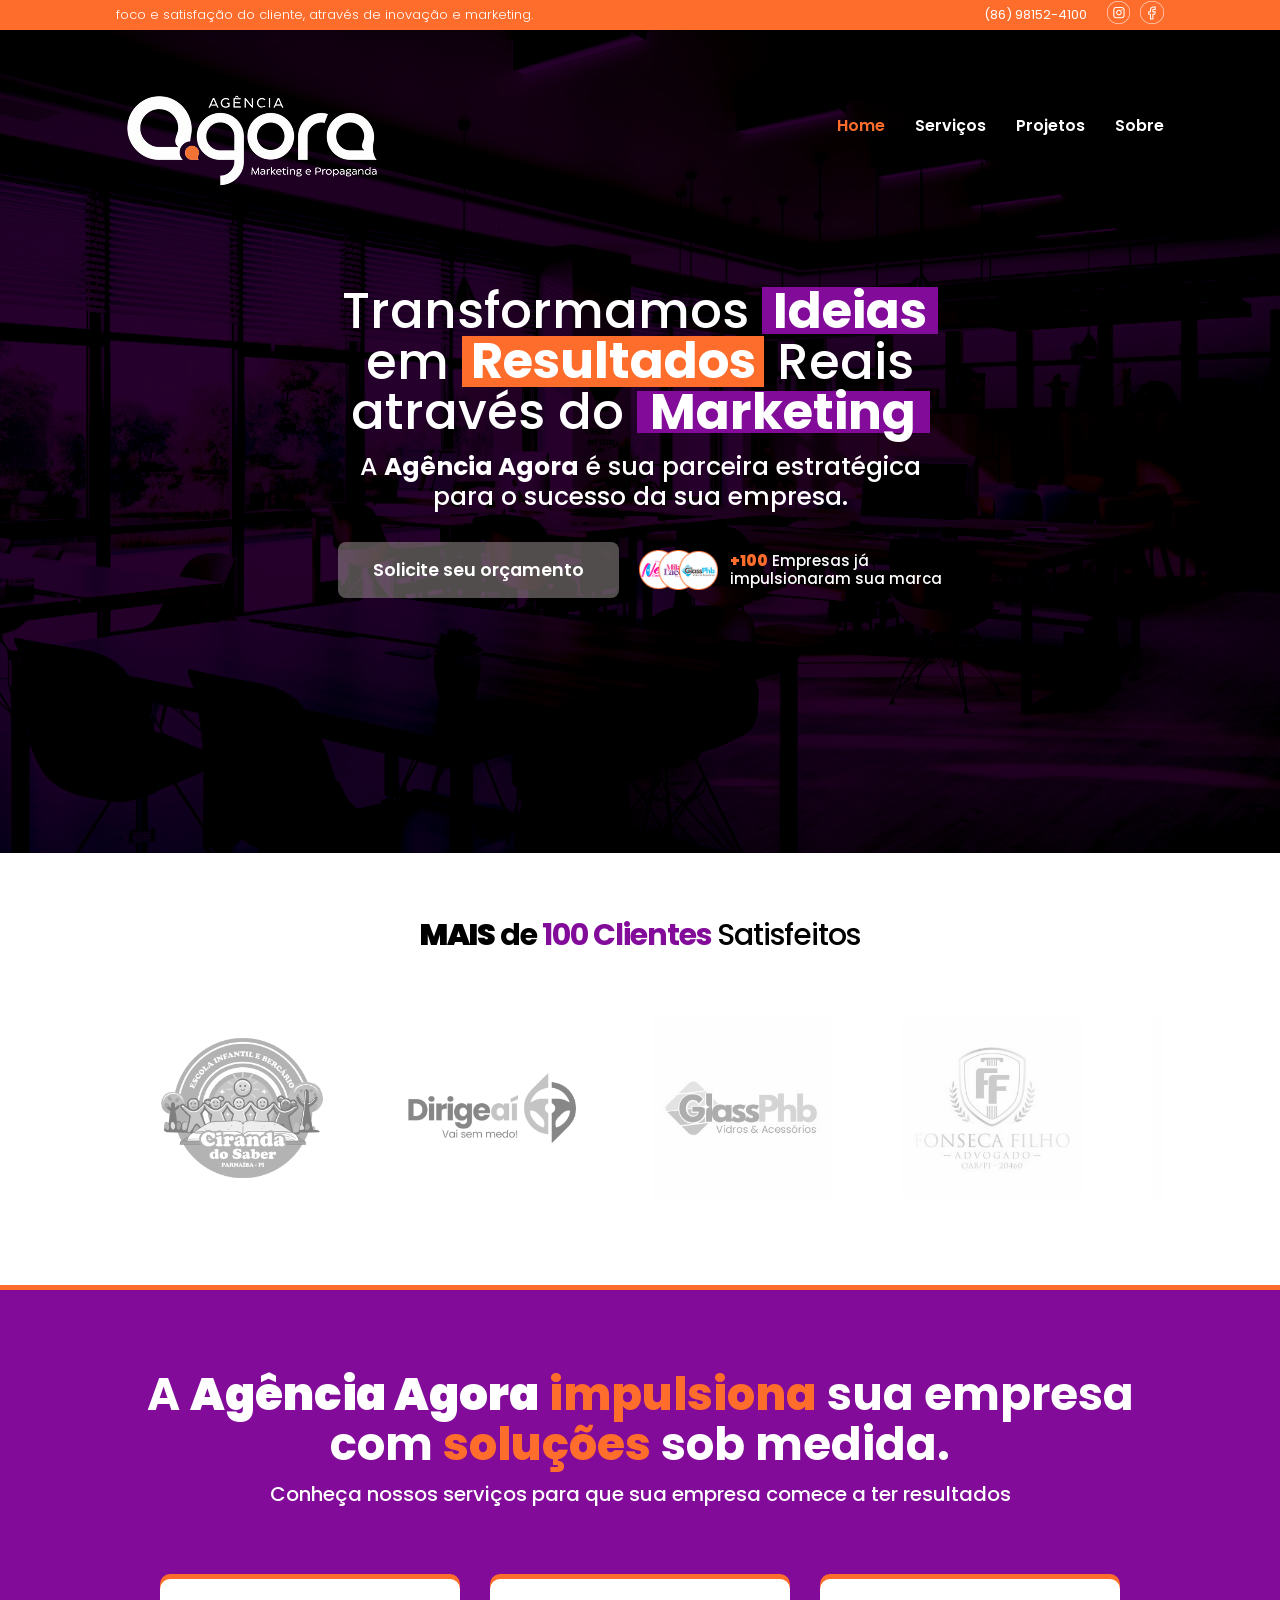
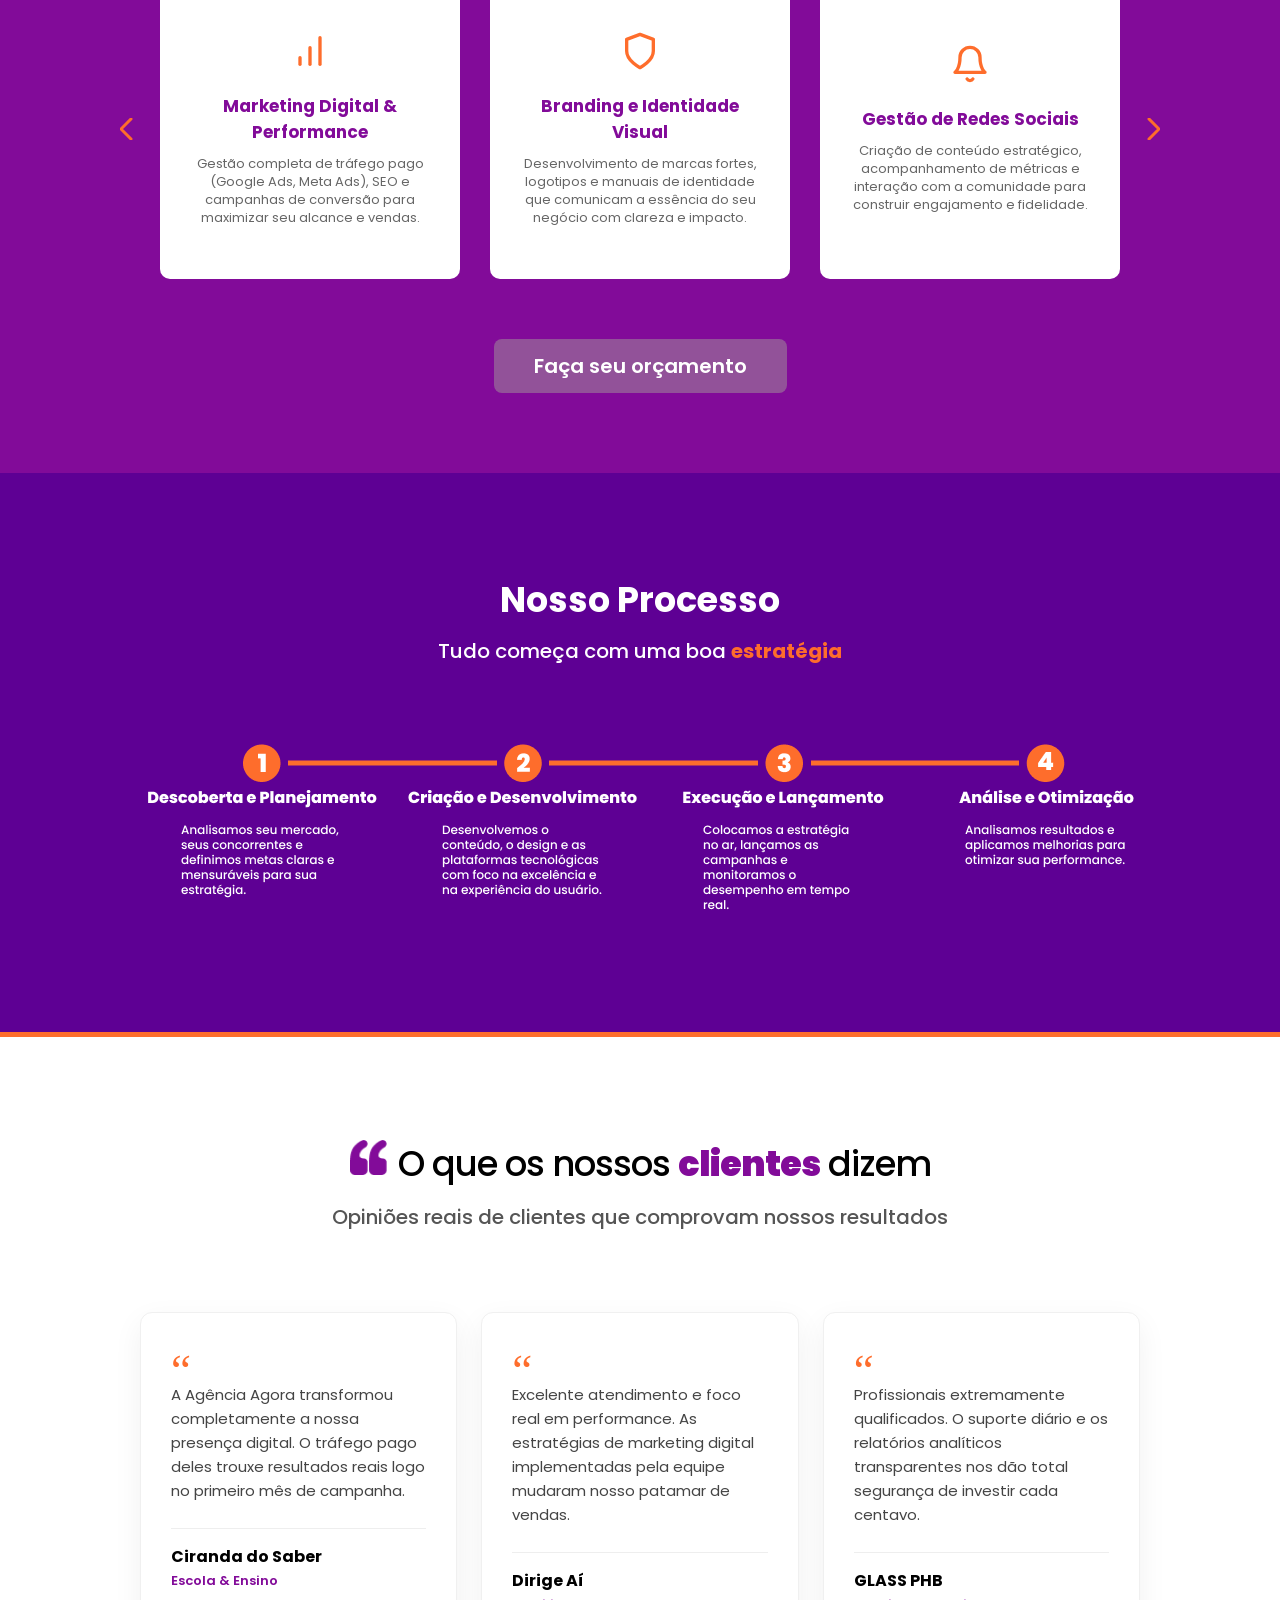
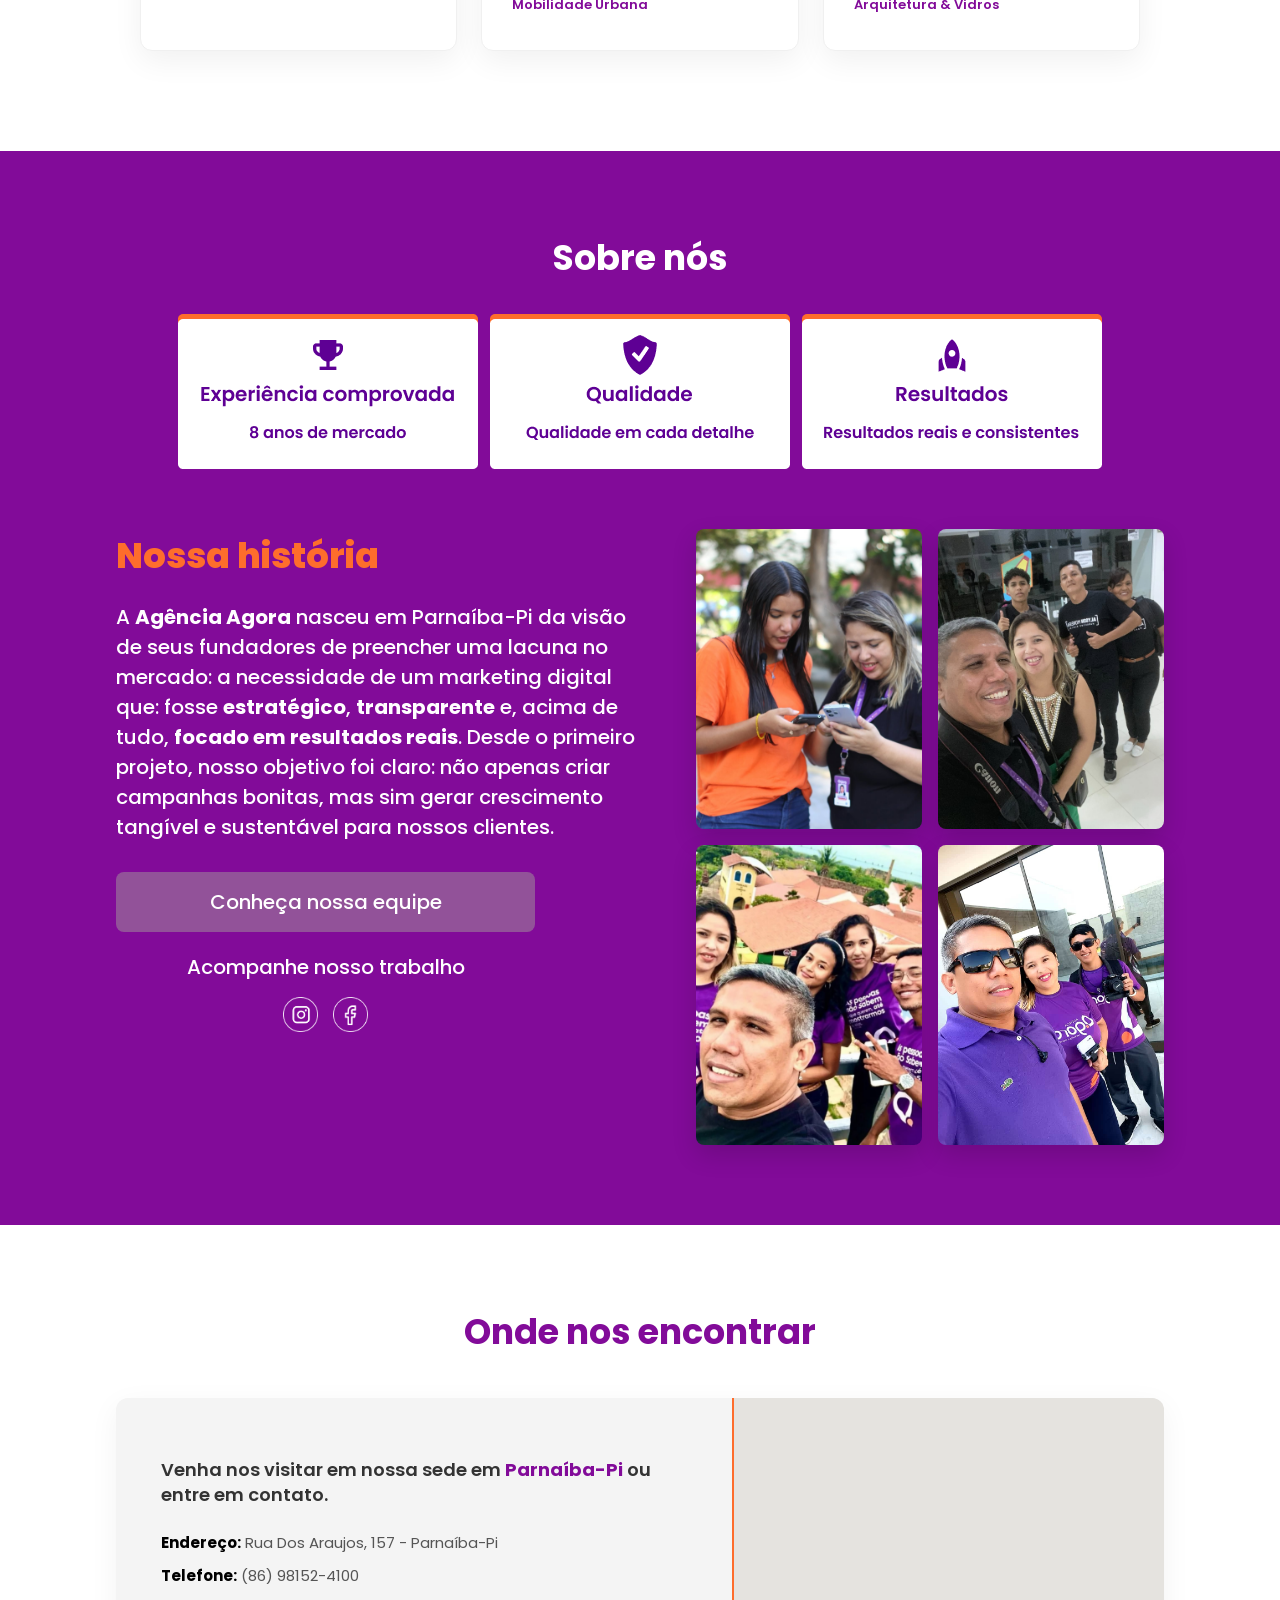
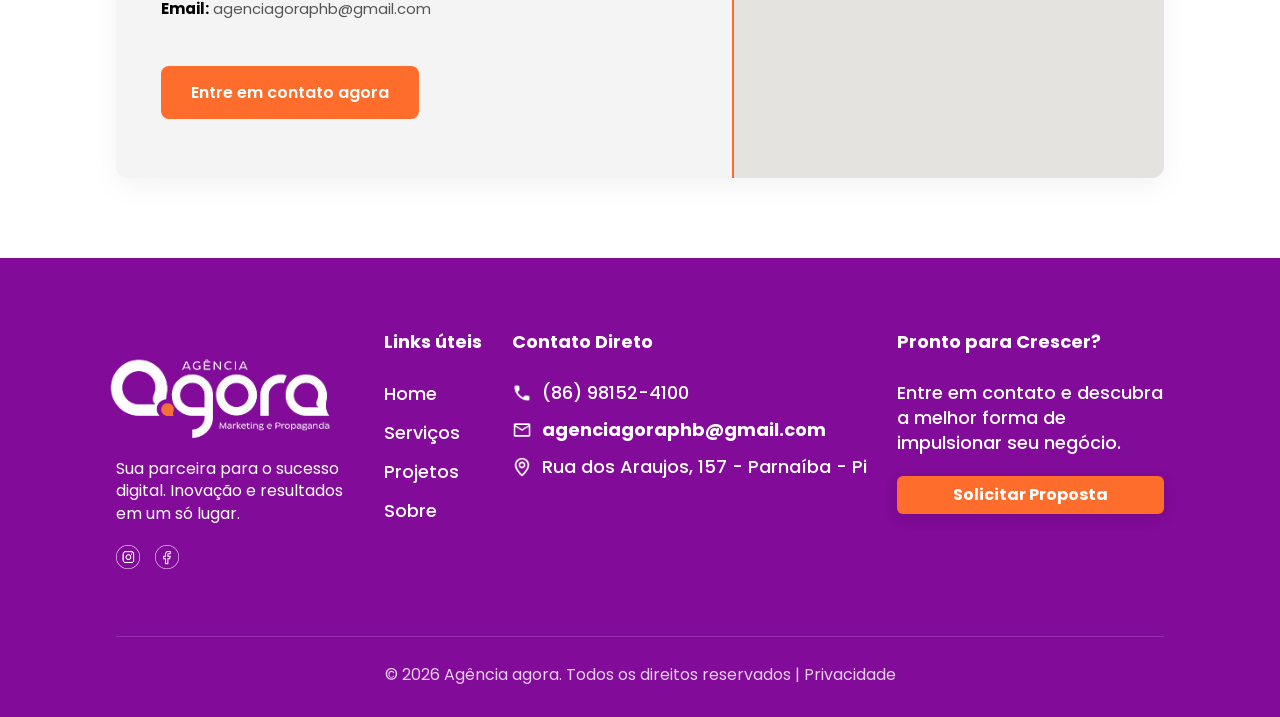
==== commit 73d54936: "Add files via upload" ====
--- a/index.html
+++ b/index.html
@@ -1,385 +1,358 @@
 <!DOCTYPE html>
-<html lang="pt-BR">
-
+<html lang="pt-br">
 <head>
     <meta charset="UTF-8">
     <meta name="viewport" content="width=device-width, initial-scale=1.0">
-    <title>Agência Agora - Marketing Digital e Criação</title>
+    <title>Agência Agora - Grid Centralizado</title>
+    <link href="https://fonts.googleapis.com/css2?family=Poppins:wght@300;400;600;700&display=swap" rel="stylesheet">
     <link rel="stylesheet" href="style.css">
-    <link href="https://fonts.googleapis.com/css2?family=Poppins:wght@300;400;600;700&display=swap" rel="stylesheet">
-    <link rel="stylesheet" href="https://cdnjs.cloudflare.com/ajax/libs/font-awesome/6.0.0-beta3/css/all.min.css">
-    <link rel="icon" type="image/x-icon" href="fivicon.png">
 </head>
-
 <body>
 
-    <header class="header">
-        <div class="container">
-            <div class="logo">
-                <img src="AGENCIA AGORA_LOGO_001.png">
-            </div>
-            <nav class="nav" id="main-nav">
-                <ul>
-                    <li><a href="index.html" class="active">Home</a></li>
-                    <li><a href="servicos.html">Serviços</a></li>
-                    <li><a href="portfolio.html">Portfólio</a></li>
-                    <li><a href="comunidade.html">Comunidade</a></li>
-                    <li><a href="equipe.html">Equipe</a></li>
-                    <li><a href="https://api.whatsapp.com/send?phone= (86) 98152-4100" class="btn-cta-nav">Contato</a></li>
+   <div class="top-header">
+        <div class="grid-container">
+            <span class="left-text">foco e satisfação do cliente, através de inovação e marketing.</span>
+            <div class="right-info">
+                <span>(86) 98152-4100</span>
+                <div class="social-icons">
+                  <a href="https://www.instagram.com/agenciagora?igsh=MWtubXdjNmk0bHZkbQ=="> <img src="iconinstagram.png" alt="Instagram"> </a> 
+                <a href="https://www.facebook.com/share/1BSztatVDZ/?mibextid=wwXIfr"> <img src="iconface.png" alt="Facebook"> </a>
+                </div>
+            </div>
+        </div>
+    </div>
+
+    <section class="hero-container">
+        
+        <header class="main-header">
+            <div class="grid-container flex-header">
+                <img src="agenciagora.png" alt="Agência Agora" class="logo">
+                <nav>
+                    <ul>
+                        <li><a href="index.html" class="active">Home</a></li>
+                        <li><a href="servicos.html">Serviços</a></li>
+                        <li><a href="projetos.html">Projetos</a></li>
+                        <li><a href="sobre.html">Sobre</a></li>
+                    </ul>
+                </nav>
+            </div>
+        </header>
+       <div class="hero-central-content">
+    <div class="grid-container central-info-grid">
+        <div class="hero-text-block">
+            <h1 class="hero-title">
+                Transformamos <span class="highlight-ideas"><strong>Ideias</strong></span> <br> 
+                em <span class="highlight-orange"><strong>Resultados</strong></span> Reais <br> 
+                através do <span class="highlight-marketing"><strong>Marketing</strong></span>
+            </h1>
+            
+            <p class="hero-subtitle">
+                A <strong>Agência Agora</strong> é sua parceira estratégica <br>
+                para o sucesso da sua empresa.
+            </p>
+            
+            <div class="action-area">
+                <a href="https://api.whatsapp.com/send?phone=5586981524100" class="btn-cta">Solicite seu orçamento</a>
+                
+                <div class="client-info">
+                    <img src="parceiros.png" alt="Empresas Satisfeitas" class="client-faces">
+                    <span class="small-text">
+                        <span class="orange-black">+100</span> Empresas já <br>impulsionaram sua marca
+                    </span>
+                </div>
+            </div>
+        </div>
+    </div>
+</div>
+</section>
+<section id="clientes-detalhe" class="section-parceiros">
+    <div class="grid-container">
+        <h2 class="parceiros-title">
+            <span class="text-black">MAIS</span> de 
+            <span class="text-purple-bold">100 Clientes</span> 
+            <span class="text-medium">Satisfeitos</span>
+        </h2>
+
+        <div class="carousel-container">
+            <div id="logos-carousel" class="carousel-track">
+                <div class="carousel-item"><div class="cliente-logo-home"><img src="Bello-Ambiente.png" alt="Logo"></div></div>
+                <div class="carousel-item"><div class="cliente-logo-home"><img src="Ciranda-do-Saber.png" alt="Logo"></div></div>
+                <div class="carousel-item"><div class="cliente-logo-home"><img src="Dirige-Aí.png" alt="Logo"></div></div>
+                <div class="carousel-item"><div class="cliente-logo-home"><img src="GLASS PHB.jpg" alt="Logo"></div></div>
+                <div class="carousel-item"><div class="cliente-logo-home"><img src="LOGO_FONSECA FILHO_ok.jpg" alt="Logo"></div></div>
+                <div class="carousel-item"><div class="cliente-logo-home"><img src="Mila Laços_logo.jpg" alt="Logo"></div></div>
+                <div class="carousel-item"><div class="cliente-logo-home"><img src="Bello-Ambiente.png" alt="Logo"></div></div>
+                <div class="carousel-item"><div class="cliente-logo-home"><img src="Ciranda-do-Saber.png" alt="Logo"></div></div>
+                <div class="carousel-item"><div class="cliente-logo-home"><img src="Dirige-Aí.png" alt="Logo"></div></div>
+                <div class="carousel-item"><div class="cliente-logo-home"><img src="GLASS PHB.jpg" alt="Logo"></div></div>
+                <div class="carousel-item"><div class="cliente-logo-home"><img src="LOGO_FONSECA FILHO_ok.jpg" alt="Logo"></div></div>
+                <div class="carousel-item"><div class="cliente-logo-home"><img src="Mila Laços_logo.jpg" alt="Logo"></div></div>
+                <div class="carousel-item"><div class="cliente-logo-home"><img src="Bello-Ambiente.png" alt="Logo"></div></div>
+                <div class="carousel-item"><div class="cliente-logo-home"><img src="Ciranda-do-Saber.png" alt="Logo"></div></div>
+                <div class="carousel-item"><div class="cliente-logo-home"><img src="Dirige-Aí.png" alt="Logo"></div></div>
+                <div class="carousel-item"><div class="cliente-logo-home"><img src="GLASS PHB.jpg" alt="Logo"></div></div>
+                <div class="carousel-item"><div class="cliente-logo-home"><img src="LOGO_FONSECA FILHO_ok.jpg" alt="Logo"></div></div>
+                <div class="carousel-item"><div class="cliente-logo-home"><img src="Mila Laços_logo.jpg" alt="Logo"></div></div>
+                </div>
+        </div>
+    </div>
+</section>
+<section id="servicos" class="section-servicos">
+    <div class="grid-container">
+        <div class="servicos-header">
+            <h2 class="servicos-title">
+                A <span class="text-black">Agência Agora</span> <span class="text-orange-extrabold">impulsiona</span> sua empresa com <span class="text-orange-extrabold">soluções</span> sob medida.
+            </h2>
+            <p class="servicos-subtitle">Conheça nossos serviços para que sua empresa comece a ter resultados</p>
+        </div>
+
+        <div class="slider-wrapper">
+            <button class="btn-nav" id="prevBtn">
+                <svg width="25" height="22" viewBox="0 0 25 22" fill="none"><path d="M11 1L1 11L11 21" stroke="#FE6D2C" stroke-width="3" stroke-linecap="round" stroke-linejoin="round"/></svg>
+            </button>
+
+            <div class="servicos-viewport">
+                <div class="servicos-track" id="servicosTrack">
+                    <div class="servico-card">
+                        <div class="card-icon"><svg xmlns="http://www.w3.org/2000/svg" width="40" height="40" viewBox="0 0 24 24" fill="none" stroke="#FE6D2C" stroke-width="2" stroke-linecap="round" stroke-linejoin="round"><line x1="12" y1="20" x2="12" y2="10"/><line x1="18" y1="20" x2="18" y2="4"/><line x1="6" y1="20" x2="6" y2="16"/></svg></div>
+                        <h3>Marketing Digital & Performance</h3>
+                        <p>Gestão completa de tráfego pago (Google Ads, Meta Ads), SEO e campanhas de conversão para maximizar seu alcance e vendas.</p>
+                    </div>
+                    <div class="servico-card">
+                        <div class="card-icon"><svg xmlns="http://www.w3.org/2000/svg" width="40" height="40" viewBox="0 0 24 24" fill="none" stroke="#FE6D2C" stroke-width="2" stroke-linecap="round" stroke-linejoin="round"><path d="M12 22s8-4 8-10V5l-8-3-8 3v7c0 6 8 10 8 10z"/></svg></div>
+                        <h3>Branding e Identidade Visual</h3>
+                        <p>Desenvolvimento de marcas fortes, logotipos e manuais de identidade que comunicam a essência do seu negócio com clareza e impacto.</p>
+                    </div>
+                    <div class="servico-card">
+                        <div class="card-icon"><svg xmlns="http://www.w3.org/2000/svg" width="40" height="40" viewBox="0 0 24 24" fill="none" stroke="#FE6D2C" stroke-width="2" stroke-linecap="round" stroke-linejoin="round"><path d="M18 8A6 6 0 0 0 6 8c0 7-3 9-3 9h18s-3-2-3-9"/><path d="M13.73 21a2 2 0 0 1-3.46 0"/></svg></div>
+                        <h3>Gestão de Redes Sociais</h3>
+                        <p>Criação de conteúdo estratégico, acompanhamento de métricas e interação com a comunidade para construir engajamento e fidelidade.</p>
+                    </div>
+                    <div class="servico-card">
+                        <div class="card-icon"><svg xmlns="http://www.w3.org/2000/svg" width="40" height="40" viewBox="0 0 24 24" fill="none" stroke="#FE6D2C" stroke-width="2" stroke-linecap="round" stroke-linejoin="round"><rect x="2" y="3" width="20" height="14" rx="2" ry="2"/><line x1="8" y1="21" x2="16" y2="21"/><line x1="12" y1="17" x2="12" y2="21"/></svg></div>
+                        <h3>Desenvolvimento Web</h3>
+                        <p>Criação de websites institucionais, e-commerces e landing pages otimizadas para velocidade, experiência do usuário e alta conversão.</p>
+                    </div>
+                    <div class="servico-card">
+                        <div class="card-icon"><svg xmlns="http://www.w3.org/2000/svg" width="40" height="40" viewBox="0 0 24 24" fill="none" stroke="#FE6D2C" stroke-width="2" stroke-linecap="round" stroke-linejoin="round"><rect x="2" y="2" width="20" height="20" rx="2.18" ry="2.18"/><line x1="7" y1="2" x2="7" y2="22"/><line x1="17" y1="2" x2="17" y2="22"/><line x1="2" y1="12" x2="22" y2="12"/></svg></div>
+                        <h3>Produção Audiovisual</h3>
+                        <p>Criação de vídeos institucionais, reels e anúncios em formatos de alta qualidade, prontos para dominar as plataformas digitais.</p>
+                    </div>
+                    <div class="servico-card">
+                        <div class="card-icon"><svg xmlns="http://www.w3.org/2000/svg" width="40" height="40" viewBox="0 0 24 24" fill="none" stroke="#FE6D2C" stroke-width="2" stroke-linecap="round" stroke-linejoin="round"><circle cx="12" cy="12" r="10"/><line x1="2" y1="12" x2="22" y2="12"/><path d="M12 2a15.3 15.3 0 0 1 4 10 15.3 15.3 0 0 1-4 10 15.3 15.3 0 0 1-4-10 15.3 15.3 0 0 1 4-10z"/></svg></div>
+                        <h3>Consultoria e Estratégia</h3>
+                        <p>Análise de mercado, planejamento estratégico e definição de metas claras para orientar todas as ações de marketing da sua empresa.</p>
+                    </div>
+                </div>
+            </div>
+
+            <button class="btn-nav" id="nextBtn">
+                <svg width="25" height="22" viewBox="0 0 25 22" fill="none"><path d="M14 1L24 11L14 21" stroke="#FE6D2C" stroke-width="3" stroke-linecap="round" stroke-linejoin="round"/></svg>
+            </button>
+        </div>
+
+        <div class="servicos-footer">
+            <a href="https://api.whatsapp.com/send?phone=5586981524100" class="btn-orcamento-servico">Faça seu orçamento</a>
+        </div>
+    </div>
+</section>
+<section id="processos" class="section-processos">
+    <div class="grid-container">
+        <div class="processos-header">
+            <h2 class="processos-title">Nosso Processo</h2>
+            <p class="processos-subtitle">Tudo começa com uma boa <span class="text-orange-bold">estratégia</span></p>
+        </div>
+
+        <div class="processos-imagem-container">
+            <img src="Group 55.png" alt="Fluxo do Nosso Processo" class="processos-img">
+        </div>
+    </div>
+</section>
+<section id="depoimentos" class="section-depoimentos">
+    <div class="grid-container">
+        <div class="depoimentos-header">
+            <h2 class="depoimentos-title">
+                <img src="Group 14.png" alt="Aspas" class="quote-image-left">O que os nossos <span class="text-black-bold">clientes</span> dizem
+            </h2>
+            <p class="depoimentos-subtitle">Opiniões reais de clientes que comprovam nossos resultados</p>
+        </div>
+
+        <div class="depoimentos-grid">
+            <div class="depoimento-card">
+                <div class="depoimento-quote">“</div>
+                <p class="depoimento-texto">A Agência Agora transformou completamente a nossa presença digital. O tráfego pago deles trouxe resultados reais logo no primeiro mês de campanha.</p>
+                <div class="depoimento-autor">
+                    <div class="autor-info">
+                        <h4>Ciranda do Saber</h4>
+                        <p>Escola & Ensino</p>
+                    </div>
+                </div>
+            </div>
+
+            <div class="depoimento-card">
+                <div class="depoimento-quote">“</div>
+                <p class="depoimento-texto">Excelente atendimento e foco real em performance. As estratégias de marketing digital implementadas pela equipe mudaram nosso patamar de vendas.</p>
+                <div class="depoimento-autor">
+                    <div class="autor-info">
+                        <h4>Dirige Aí</h4>
+                        <p>Mobilidade Urbana</p>
+                    </div>
+                </div>
+            </div>
+
+            <div class="depoimento-card">
+                <div class="depoimento-quote">“</div>
+                <p class="depoimento-texto">Profissionais extremamente qualificados. O suporte diário e os relatórios analíticos transparentes nos dão total segurança de investir cada centavo.</p>
+                <div class="depoimento-autor">
+                    <div class="autor-info">
+                        <h4>GLASS PHB</h4>
+                        <p>Arquitetura & Vidros</p>
+                    </div>
+                </div>
+            </div>
+        </div>
+    </div>
+</section>
+<!-- Seção Sobre Nós & Nossa História -->
+<section id="sobre" class="section-sobre">
+    <div class="grid-container">
+        <!-- Título Principal da Seção -->
+        <h2 class="sobre-main-title">Sobre nós</h2>
+
+        <!-- Imagem Quality centralizada respeitando os grids -->
+        <div class="quality-image-container">
+            <img src="quality.png" alt="Qualidades Agência Agora" class="quality-img">
+        </div>
+
+        <!-- Bloco de Conteúdo de História & Fotos -->
+        <div class="historia-container">
+            <div class="historia-texto-lado">
+                <h3 class="historia-title">Nossa história</h3>
+                <p class="historia-p">
+                    A <strong>Agência Agora</strong> nasceu em Parnaíba-Pi da visão de seus fundadores de preencher uma lacuna no mercado: a necessidade de um marketing digital que: fosse <strong>estratégico</strong>, <strong>transparente</strong> e, acima de tudo, <strong>focado em resultados reais</strong>. Desde o primeiro projeto, nosso objetivo foi claro: não apenas criar campanhas bonitas, mas sim gerar crescimento tangível e sustentável para nossos clientes.
+                </p>
+                
+                <a href="https://api.whatsapp.com/send?phone=5586981524100" class="btn-equipe">Conheça nossa equipe</a>
+                <span class="sub-trabalho">Acompanhe nosso trabalho</span>
+                
+                <div class="redes-sociais-sobre">
+                    <a href="https://www.instagram.com/agenciagora?igsh=MWtubXdjNmk0bHZkbQ=="><img src="iconinstagram.png" alt="Instagram"></a>
+                    <a href="https://www.facebook.com/share/1BSztatVDZ/?mibextid=wwXIfr"><img src="iconface.png" alt="Facebook"></a>
+                </div>
+            </div>
+
+            <!-- Bloco de Fotos da Agência (Grade 2x2 padronizadas) -->
+            <div class="historia-fotos-lado">
+                <img src="agora1.jpg.jpeg" alt="Equipe Agência Agora 1" class="img-history-item">
+                <img src="agora2.jpg.jpeg" alt="Equipe Agência Agora 2" class="img-history-item">
+                <img src="agora3.jpg.jpeg" alt="Equipe Agência Agora 3" class="img-history-item">
+                <img src="agora4.jpg.jpeg" alt="Equipe Agência Agora 4" class="img-history-item">
+            </div>
+        </div>
+    </div>
+</section>
+
+<!-- Seção Onde Nos Encontrar -->
+<section id="onde-encontrar" class="section-localizacao">
+    <div class="grid-container">
+        <h2 class="localizacao-title">Onde nos encontrar</h2>
+        
+        <!-- Bloco Caixa de Informação Integrada -->
+        <div class="box-localizacao-container">
+            <!-- Lado Esquerdo com Informações e Botão -->
+            <div class="info-localizacao-esquerda">
+                <p class="chamada-localizacao">Venha nos visitar em nossa sede em <span class="destaque-purple">Parnaíba-Pi</span> ou entre em contato.</p>
+                
+                <ul class="lista-contatos-sobre">
+                    <li><strong>Endereço:</strong> Rua Dos Araujos, 157 - Parnaíba-Pi</li>
+                    <li><strong>Telefone:</strong> (86) 98152-4100</li>
+                    <li><strong>Email:</strong> agenciagoraphb@gmail.com</li>
                 </ul>
-            </nav>
-            <button class="menu-toggle" id="menu-toggle">
-                <i class="fas fa-bars"></i>
-            </button>
-        </div>
-    </header>
-
-    <section id="home" class="hero">
-        <div class="container">
-            <div class="hero-content">
-                <h2 class="headline">Transformamos <a class="bold">Ideias</a> em <a class="bold">Resultados</a> Reais
-                    através do <a class="bold">Marketing</a></h2>
-                <p class="subhead">A <a class="bold">Agência Agora</a> é sua parceira estratégica para o sucesso da sua
-                    empresa.</p>
-                <a href="#mvv" class="btn-cta primary">Por que a Agência Agora?</a>
-            </div>
-        </div>
-    </section>
-
-    <section id="mvv" class="section vantagens">
-        <div class="container">
-            <h2 class="section-title">Missão, Visão e Valores</h2>
-            <div class="vantagens-grid">
-                <div class="vantagem-item">
-                    <div class="icon"><i class="fas fa-bullseye"></i></div>
-                    <h3>Missão</h3>
-                    <p>Dar vida a ideias que inspiram e transformam.
-                        Na Agência Agora, nossa missão é conectar pessoas, marcas e propósitos por meio de estratégias
-                        criativas que impulsionam crescimento, geram valor e constroem histórias que merecem ser
-                        contadas.</p>
-                </div>
-                <div class="vantagem-item">
-                    <div class="icon"><i class="fas fa-eye"></i></div>
-                    <h3>Visão</h3>
-                    <p>Ser reconhecida como uma agência que transforma o presente em oportunidades e o agora em
-                        resultados.
-                        Nosso maior propósito é ser referência em marketing que move, emociona e prospera — sempre
-                        guiados pela inovação, autenticidade e paixão pelo que fazemos.</p>
-                </div>
-                <div class="vantagem-item">
-                    <div class="icon"><i class="fas fa-handshake"></i></div>
-                    <h3>Valores</h3>
-                    <p>Fazer marketing com propósito, significado e impacto real, através de criatividade, transformar o comum em extraordinário.
-Construíndo relações verdadeiras e duradouras, crescer junto com quem acredita no mesmo sonho; inovando sempre para estar um passo à frente, para inspirar o futuro; valorizarando cada pessoa, cada história e cada conquista.</p>
-                </div>
-            </div>
-        </div>
-    </section>
-
-    <section id="sobre-nos" class="section sobre-nos-area">
-        <div class="container">
-            <h2 class="section-title">Sobre Nós</h2>
-            <div class="sobre-nos-content">
-                <div class="sobre-nos-text">
-                    <p>A Agência Agora nasceu do desejo de transformar boas ideias em resultados reais. Somos movidos
-                        por propósito, criatividade e estratégia — acreditamos que o marketing vai muito além de vender:
-                        ele conecta, inspira e faz prosperar.</p>
-                    <p>Com uma equipe apaixonada pelo que faz, unimos planejamento, design, tecnologia e conteúdo para
-                        construir marcas fortes e experiências que marcam presença.
-                        Nosso foco é simples: ajudar pessoas, empresas e instituições a crescerem com autenticidade,
-                        relevância e propósito.</p>
-                    <p>Porque acreditamos que o sucesso acontece quando o agora é bem vivido e bem comunicado.</p>
-                    <a href="equipe.html" class="btn-cta secondary">Conheça Nossa Equipe</a>
-                </div>
-                <div class="sobre-nos-gallery">
-                    <img src="agora1.jpg" alt="Ação da Agência 1" class="gallery-img">
-                    <img src="agora2.jpg" alt="Ação da Agência 2" class="gallery-img">
-                    <img src="agora3.jpg" alt="Ação da Agência 3" class="gallery-img">
-                    <img src="agora4.jpg" alt="Ação da Agência 4" class="gallery-img">
-                </div>
-            </div>
-        </div>
-    </section>
-
-    <section id="servicos" class="section servicos">
-        <div class="container">
-            <h2 class="section-title">Nossos Principais Serviços</h2>
-            <div class="servicos-grid">
-                <div class="servico-card">
-                    <div class="icon"><i class="fas fa-chart-line"></i></div>
-                    <h3>Marketing Estratégico</h3>
-                    <p>Planejamento e execução de campanhas digitais de alta performance.</p>
-                </div>
-                <div class="servico-card">
-                    <div class="icon"><i class="fas fa-palette"></i></div>
-                    <h3>Branding e Design</h3>
-                    <p>Criação de identidade visual e material de comunicação forte e impactante.</p>
-                </div>
-                <div class="servico-card">
-                    <div class="icon"><i class="fas fa-code"></i></div>
-                    <h3>Desenvolvimento Web</h3>
-                    <p>Criação de sites e e-commerce profissionais, rápidos e otimizados.</p>
-                </div>
-            </div>
-            <a href="servicos.html" class="btn-cta secondary">Ver Todos os Serviços</a>
-        </div>
-    </section>
-
-    <section id="processo" class="section processo">
-        <div class="container">
-            <h2 class="section-title">Como Atingimos o Sucesso: Nosso Processo</h2>
-            <div class="processo-grid-wrapper">
-
-                <div class="processo-step">
-                    <div class="processo-num-container">
-                        <div class="processo-num">01</div>
-                    </div>
-                    <div class="processo-info">
-                        <h3>Descoberta e Planejamento</h3>
-                        <p>Analisamos seu mercado, seus concorrentes e definimos metas claras e mensuráveis para sua
-                            estratégia.</p>
-                    </div>
-                </div>
-
-                <div class="processo-step">
-                    <div class="processo-num-container">
-                        <div class="processo-num">02</div>
-                    </div>
-                    <div class="processo-info">
-                        <h3>Criação e Desenvolvimento</h3>
-                        <p>Desenvolvemos o conteúdo, o design e as plataformas tecnológicas com foco na excelência e na
-                            experiência do usuário.</p>
-                    </div>
-                </div>
-
-                <div class="processo-step">
-                    <div class="processo-num-container">
-                        <div class="processo-num">03</div>
-                    </div>
-                    <div class="processo-info">
-                        <h3>Execução e Lançamento</h3>
-                        <p>Colocamos a estratégia no ar, lançamos as campanhas e monitoramos o desempenho em tempo real.
-                        </p>
-                    </div>
-                </div>
-
-                <div class="processo-step">
-                    <div class="processo-num-container">
-                        <div class="processo-num">04</div>
-                    </div>
-                    <div class="processo-info">
-                        <h3>Análise e Otimização</h3>
-                        <p>Analisamos os dados de performance, geramos relatórios e implementamos melhorias para
-                            otimizar continuamente os resultados.</p>
-                    </div>
-                </div>
-
-            </div>
-        </div>
-    </section>
-
-    <section id="portfolio-cta" class="section portfolio-cta">
-        <div class="container">
-            <h2 class="section-title white">Resultados que Falam Por Si</h2>
-            <p>Conheça os projetos que desenvolvemos e o impacto que causamos em nossos clientes.</p>
-            <a href="portfolio.html" class="btn-cta primary">Explorar Portfólio</a>
-        </div>
-    </section>
-    <section class="section clientes-home">
-        <div class="container">
-            <h2 class="section-title">Nossos Clientes e Parceiros</h2>
-            <p class="section-subtitle">Empresas que confiam na nossa expertise e resultados.</p>
-
-            <div class="carousel-container">
-                <div id="logos-carousel" class="carousel-track">
-                    <div class="carousel-item">
-                        <div class="cliente-logo-home"><img src="Bello-Ambiente.png" alt="Logo Cliente 1"></div>
-                    </div>
-                    <div class="carousel-item">
-                        <div class="cliente-logo-home"><img src="Ciranda-do-Saber.png" alt="Logo Cliente 2"></div>
-                    </div>
-                    <div class="carousel-item">
-                        <div class="cliente-logo-home"><img src="Dirige-Aí.png" alt="Logo Cliente 3"></div>
-                    </div>
-                    <div class="carousel-item">
-                        <div class="cliente-logo-home"><img src="GLASS PHB.jpg" alt="Logo Cliente 4"></div>
-                    </div>
-                    <div class="carousel-item">
-                        <div class="cliente-logo-home"><img src="LOGO_FONSECA FILHO_ok.jpg" alt="Logo Cliente 5"></div>
-                    </div>
-                    <div class="carousel-item">
-                        <div class="cliente-logo-home"><img src="Mila Laços_logo.jpg" alt="Logo Cliente 1"></div>
-                    </div>
-                    <div class="carousel-item">
-                        <div class="cliente-logo-home"><img src="Natalia-britto-Psicologa.png" alt="Logo Cliente 2">
-                        </div>
-                    </div>
-                    <div class="carousel-item">
-                        <div class="cliente-logo-home"><img src="Neta-Castelo-Branco.png" alt="Logo Cliente 3"></div>
-                    </div>
-                    <div class="carousel-item">
-                        <div class="cliente-logo-home"><img src="Ótica-Pryscilla.png" alt="Logo Cliente 4"></div>
-                    </div>
-                    <div class="carousel-item">
-                        <div class="cliente-logo-home"><img src="Posto-Poty.png" alt="Logo Cliente 5"></div>
-                    </div>
-                    <div class="carousel-item">
-                        <div class="cliente-logo-home"><img src="Unirim.png" alt="Logo Cliente 5"></div>
-                    </div>
-                    <div class="carousel-item">
-                        <div class="cliente-logo-home"><img src="Bello-Ambiente.png" alt="Logo Cliente 1"></div>
-                    </div>
-                    <div class="carousel-item">
-                        <div class="cliente-logo-home"><img src="Ciranda-do-Saber.png" alt="Logo Cliente 2"></div>
-                    </div>
-                    <div class="carousel-item">
-                        <div class="cliente-logo-home"><img src="Dirige-Aí.png" alt="Logo Cliente 3"></div>
-                    </div>
-                    <div class="carousel-item">
-                        <div class="cliente-logo-home"><img src="GLASS PHB.jpg" alt="Logo Cliente 4"></div>
-                    </div>
-                    <div class="carousel-item">
-                        <div class="cliente-logo-home"><img src="LOGO_FONSECA FILHO_ok.jpg" alt="Logo Cliente 5"></div>
-                    </div>
-                    <div class="carousel-item">
-                        <div class="cliente-logo-home"><img src="Mila Laços_logo.jpg" alt="Logo Cliente 1"></div>
-                    </div>
-                    <div class="carousel-item">
-                        <div class="cliente-logo-home"><img src="Natalia-britto-Psicologa.png" alt="Logo Cliente 2">
-                        </div>
-                    </div>
-                    <div class="carousel-item">
-                        <div class="cliente-logo-home"><img src="Neta-Castelo-Branco.png" alt="Logo Cliente 3"></div>
-                    </div>
-                    <div class="carousel-item">
-                        <div class="cliente-logo-home"><img src="Ótica-Pryscilla.png" alt="Logo Cliente 4"></div>
-                    </div>
-                    <div class="carousel-item">
-                        <div class="cliente-logo-home"><img src="Posto-Poty.png" alt="Logo Cliente 5"></div>
-                    </div>
-                    <div class="carousel-item">
-                        <div class="cliente-logo-home"><img src="Unirim.png" alt="Logo Cliente 5"></div>
-                    </div>
-                    <div class="carousel-item">
-                        <div class="cliente-logo-home"><img src="Bello-Ambiente.png" alt="Logo Cliente 1"></div>
-                    </div>
-                    <div class="carousel-item">
-                        <div class="cliente-logo-home"><img src="Ciranda-do-Saber.png" alt="Logo Cliente 2"></div>
-                    </div>
-                    <div class="carousel-item">
-                        <div class="cliente-logo-home"><img src="Dirige-Aí.png" alt="Logo Cliente 3"></div>
-                    </div>
-                    <div class="carousel-item">
-                        <div class="cliente-logo-home"><img src="GLASS PHB.jpg" alt="Logo Cliente 4"></div>
-                    </div>
-                    <div class="carousel-item">
-                        <div class="cliente-logo-home"><img src="LOGO_FONSECA FILHO_ok.jpg" alt="Logo Cliente 5"></div>
-                    </div>
-                    <div class="carousel-item">
-                        <div class="cliente-logo-home"><img src="Mila Laços_logo.jpg" alt="Logo Cliente 1"></div>
-                    </div>
-                    <div class="carousel-item">
-                        <div class="cliente-logo-home"><img src="Natalia-britto-Psicologa.png" alt="Logo Cliente 2">
-                        </div>
-                    </div>
-                    <div class="carousel-item">
-                        <div class="cliente-logo-home"><img src="Neta-Castelo-Branco.png" alt="Logo Cliente 3"></div>
-                    </div>
-                    <div class="carousel-item">
-                        <div class="cliente-logo-home"><img src="Ótica-Pryscilla.png" alt="Logo Cliente 4"></div>
-                    </div>
-                    <div class="carousel-item">
-                        <div class="cliente-logo-home"><img src="Posto-Poty.png" alt="Logo Cliente 5"></div>
-                    </div>
-                    <div class="carousel-item">
-                        <div class="cliente-logo-home"><img src="Unirim.png" alt="Logo Cliente 5"></div>
-                    </div>
-                    <div class="carousel-item">
-                        <div class="cliente-logo-home"><img src="Bello-Ambiente.png" alt="Logo Cliente 1"></div>
-                    </div>
-                    <div class="carousel-item">
-                        <div class="cliente-logo-home"><img src="Ciranda-do-Saber.png" alt="Logo Cliente 2"></div>
-                    </div>
-                    <div class="carousel-item">
-                        <div class="cliente-logo-home"><img src="Dirige-Aí.png" alt="Logo Cliente 3"></div>
-                    </div>
-                    <div class="carousel-item">
-                        <div class="cliente-logo-home"><img src="GLASS PHB.jpg" alt="Logo Cliente 4"></div>
-                    </div>
-                    <div class="carousel-item">
-                        <div class="cliente-logo-home"><img src="LOGO_FONSECA FILHO_ok.jpg" alt="Logo Cliente 5"></div>
-                    </div>
-                    <div class="carousel-item">
-                        <div class="cliente-logo-home"><img src="Mila Laços_logo.jpg" alt="Logo Cliente 1"></div>
-                    </div>
-                    <div class="carousel-item">
-                        <div class="cliente-logo-home"><img src="Natalia-britto-Psicologa.png" alt="Logo Cliente 2">
-                        </div>
-                    </div>
-                    <div class="carousel-item">
-                        <div class="cliente-logo-home"><img src="Neta-Castelo-Branco.png" alt="Logo Cliente 3"></div>
-                    </div>
-                    <div class="carousel-item">
-                        <div class="cliente-logo-home"><img src="Ótica-Pryscilla.png" alt="Logo Cliente 4"></div>
-                    </div>
-                    <div class="carousel-item">
-                        <div class="cliente-logo-home"><img src="Posto-Poty.png" alt="Logo Cliente 5"></div>
-                    </div>
-                    <div class="carousel-item">
-                        <div class="cliente-logo-home"><img src="Unirim.png" alt="Logo Cliente 5"></div>
-                    </div>
-                </div>
-            </div>
-            <div class="clients-cta">
-                <a href="comunidade.html" class="btn-cta secondary">Ver todos</a>
-            </div>
-        </div>
-    </section>
-    <footer class="footer">
-        <div class="container footer-grid">
-
-            <div class="footer-col footer-info">
-                <img src="AGENCIA AGORA_LOGO_001.png" alt="Agência Agora Logo">
-                <p>Sua parceira para o sucesso digital. Inovação e resultados em um só lugar.</p>
-                <div class="social-links">
-                    <a href="https://www.instagram.com/agenciagora?igsh=MWtubXdjNmk0bHZkbQ==" aria-label="Instagram"><i class="fab fa-instagram"></i></a>
-                    <a href="https://www.facebook.com/share/1BSztatVDZ/?mibextid=wwXIfr" aria-label="Facebook"><i class="fab fa-facebook-f"></i></a>
-                </div>
-            </div>
-
-            <div class="footer-col">
-                <h3>Links Úteis</h3>
+
+                <a href="https://api.whatsapp.com/send?phone=5586981524100" class="btn-contato-sobre">Entre em contato agora</a>
+            </div>
+            
+            <!-- Lado Direito: Incorporação Real do Google Maps -->
+            <div class="mapa-direita-container">
+                <iframe 
+                    src="https://www.google.com/maps/embed?pb=!1m18!1m12!1m3!1d3979.2067751919933!2d-41.764516999999995!3d-2.9147572!2m3!1f0!2f0!3f0!3m2!1i1024!2i768!4f13.1!3m3!1m2!1s0x7ec1429815db9c7%3A0x67db9f7b116cb79a!2sRua%20dos%20Ara%C3%BAjos%2C%20157%20-%20Nossa%20Sra.%20do%20Carmo%2C%20Parna%C3%ADba%20-%20PI%2C%2064218-310!5e0!3m2!1spt-BR!2sbr!4v1710000000000!5m2!1spt-BR!2sbr" 
+                    width="100%" 
+                    height="100%" 
+                    style="border:0;" 
+                    allowfullscreen="" 
+                    loading="lazy" 
+                    referrerpolicy="no-referrer-when-downgrade">
+                </iframe>
+            </div>
+        </div>
+    </div>
+</section>
+<!-- Seção Rodapé (Footer) -->
+<footer class="main-footer">
+    <div class="grid-container">
+        <div class="footer-columns">
+            
+            <!-- Coluna 1: Logo, Frase Institucional e Redes -->
+            <div class="footer-col col-brand">
+                <img src="agenciagora.png" alt="Agência Agora" class="footer-logo">
+                <p class="footer-tagline">Sua parceira para o sucesso digital. Inovação e resultados em um só lugar.</p>
+                <div class="footer-socials">
+                    <a href="https://www.instagram.com/agenciagora?igsh=MWtubXdjNmk0bHZkbQ=="><img src="iconinstagram.png" alt="Instagram"></a>
+                    <a href="https://www.facebook.com/share/1BSztatVDZ/?mibextid=wwXIfr"><img src="iconface.png" alt="Facebook"></a>
+                </div>
+            </div>
+
+            <!-- Coluna 2: Links Úteis -->
+            <div class="footer-col col-links">
+                <h4 class="footer-title">Links úteis</h4>
                 <ul>
                     <li><a href="index.html">Home</a></li>
-                    <li><a href="portfolio.html">Portfólio</a></li>
-                    <li><a href="equipe.html">Equipe</a></li>
-                    <li><a href="#contato-section">Contato</a></li>
+                    <li><a href="servicos.html">Serviços</a></li>
+                    <li><a href="projetos.html">Projetos</a></li>
+                    <li><a href="sobre.html">Sobre</a></li>
                 </ul>
             </div>
 
-            <div class="footer-col contact-details">
-                <h3>Contato Direto</h3>
-                <p class="contact-item"><i class="fas fa-phone"></i> (86) 98152-4100</p>
-                <p class="contact-item"><i class="fas fa-envelope"></i> <a
-                        href="mailto:agenciagoraphb@gmail.com">agenciagoraphb@gmail.com</a></p>
-                <p class="contact-item"><i class="fas fa-map-marker-alt"></i> Rua Dos Araujos, 157 - Parnaíba-Pi</p>
-            </div>
-
-            <div class="footer-col footer-cta-contact">
-                <h3>Pronto para Crescer?</h3>
-                <p>Vamos discutir como podemos transformar sua presença digital e aumentar seus resultados.</p>
-                <a href="https://api.whatsapp.com/send?phone= (86) 98152-4100" class="btn-cta primary footer-cta-btn">Solicitar Proposta</a>
-            </div>
-
-        </div>
-
+            <!-- Coluna 3: Contato Direto com Linkagens Ativas -->
+            <div class="footer-col col-contact">
+                <h4 class="footer-title">Contato Direto</h4>
+                <ul class="contact-list">
+                    <li>
+                        <a href="https://api.whatsapp.com/send?phone=5586981524100" target="_blank">
+                            <img src="iconwathsaap.png" alt="Telefone" class="contact-icon"> 
+                            (86) 98152-4100
+                        </a>
+                    </li>
+                    <li>
+                        <a href="mailto:agenciagoraphb@gmail.com">
+                            <img src="iconemail.png" alt="E-mail" class="contact-icon"> 
+                            <span class="email-bold">agenciagoraphb@gmail.com</span>
+                        </a>
+                    </li>
+                    <li>
+                        <a href="https://maps.google.com/?q=Rua+Dos+Araujos,+157+-+Parnaiba+-+Pi" target="_blank">
+                            <img src="iconloc.png" alt="Endereço" class="contact-icon"> 
+                            Rua dos Araujos, 157 - Parnaíba - Pi
+                        </a>
+                    </li>
+                </ul>
+            </div>
+
+            <!-- Coluna 4: CTA Pronto para Crescer -->
+            <div class="footer-col col-cta">
+                <h4 class="footer-title">Pronto para Crescer?</h4>
+                <p class="cta-text">Entre em contato e descubra a melhor forma de impulsionar seu negócio.</p>
+                <a href="https://api.whatsapp.com/send?phone=5586981524100" target="_blank" class="btn-footer-solicitar">Solicitar Proposta</a>
+            </div>
+
+        </div>
+
+        <!-- Linha da Marca D'água / Direitos Autorais -->
         <div class="footer-bottom">
-            <div class="containerserv">
-                <p>&copy; 2025 Agência Agora. Todos os direitos reservados. | Privacidade</p>
-            </div>
-    </footer>
-
-    <script src="script.js"></script>
+            <p>&copy; 2026 Agência agora. Todos os direitos reservados | Privacidade</p>
+        </div>
+    </div>
+</footer>
 </body>
-
+ <script src="script.js"></script>
 </html>
--- a/style.css
+++ b/style.css
@@ -1,909 +1,2220 @@
-/* ======================================================= */
-/* 0. IMPORTAÇÃO DA FONTE (Google Fonts) */
-/* Referência da Fonte: Poppins */
-/* Coloque esta importação no topo do seu arquivo CSS */
-@import url('https://fonts.googleapis.com/css2?family=Poppins:wght@300;400;600;700&display=swap');
-
-/* Definição das Cores Base */
-:root {
-    --roxo-principal: #5e0094;
-    --roxo-secundario: #8A2BE2;
-    --laranja-destaque: #ff6a00;
-    --branco: #ffffff;
-    --preto: #1a1a1a;
-    --cinza-claro: #f4f4f4;
-    --cinza-texto: #555555;
-}
-
-/* Reset Básico */
+/* --- Reset e Fontes (Como fornecido) --- */
 * {
     margin: 0;
     padding: 0;
     box-sizing: border-box;
 }
 
-/* Aplicação da Fonte Poppins no corpo */
 body {
     font-family: 'Poppins', sans-serif;
-    line-height: 1.6;
-    color: var(--cinza-texto);
-    background-color: var(--branco);
-}
-
-.headline {
-    font-weight: 200;
-    font-size: 40px;
-    
-}
-
-.header {
-    background-color: #820B99;
-}
-
-
-/* Utilitários */
-.container {
-    max-width: 1200px;
+    color: white;
+}
+
+/* --- Definição do Grid Fixado (Como fornecido) --- */
+.grid-container {
+    width: 1048px; /* (12*80) + (11*8) */
     margin: 0 auto;
-    padding: 0 20px;
-}
-
-.container img {
-    width: 300px;
-}
-
-
-/* Tipografia */
-h1,
-h2,
-h3 {
-    font-weight: 700;
-    margin-bottom: 0.5em;
-    color: var(--roxo-principal);
-    font-family: 'Poppins', sans-serif; 
-}
-
-.section {
-    padding: 80px 0;
-}
-
-.section-title {
-    text-align: center;
-    font-size: 2.5em;
-    margin-bottom: 0.3em;
-}
-
-.section-title.white {
-    color: var(--branco);
-}
-
-.section-subtitle {
-    text-align: center;
-    max-width: 700px;
-    margin: 0 auto 50px;
-    font-size: 1.1em;
-    color: var(--cinza-texto);
-}
-
-.section.processo .section-subtitle {
-    color: var(--cinza-claro);
-}
-
-/* Estilo para palavras com a classe .bold (para destaque) */
-.bold {
-    font-weight: bold; /* Ajustei para 600, pois 700/900 pode estar em h3/h2 */
-    color: white;
-}
-
-
-/* Botões (Chamadas para Ação) */
-.btn-cta {
-    display: inline-block;
-    padding: 12px 30px;
-    border-radius: 50px;
-    text-decoration: none;
-    font-weight: 600;
-    transition: background-color 0.3s, color 0.3s, border-color 0.3s;
-    text-align: center;
-    box-shadow: 0 4px 6px rgba(0, 0, 0, 0.1);
-}
-
-.btn-cta.primary {
-    background-color: var(--laranja-destaque);
-    color: var(--branco);
-    border: 2px solid var(--laranja-destaque);
-}
-
-.btn-cta.primary:hover {
-    background-color: var(--roxo-principal);
-    border-color: var(--roxo-principal);
-}
-
-.btn-cta.secondary {
-    background-color: transparent;
-    color: var(--roxo-principal);
-    border: 2px solid var(--roxo-principal);
-    box-shadow: none;
-}
-
-.btn-cta.secondary:hover {
-    background-color: var(--roxo-principal);
-    color: var(--branco);
-}
-
-.btn-cta-nav {
-    padding: 8px 20px !important;
-    background-color: var(--laranja-destaque);
-    color: var(--branco) !important;
-    border-radius: 4px;
-    margin-left: 10px;
-    box-shadow: none;
-}
-
-.btn-cta-nav:hover {
-    background-color: var(--roxo-principal);
-}
-
-
-/* 1. Cabeçalho/Navegação */
-.header {
-    background-color: #820B99;
-    padding: 15px 0;
-    position: sticky;
-    top: 0;
-    z-index: 1000;
-    box-shadow: 0 2px 4px rgba(0, 0, 0, 0.1);
-}
-
-.header .container {
+    /* Não aplicamos padding aqui para manter as colunas fixas */
+}
+
+/* --- Top Header (Barra Laranja - Como fornecido e corrigido) --- */
+.top-header {
+    background-color: #FE6D2C;
+    height: 30px;
+    font-size: 13px;
+    display: flex;
+    align-items: center;
+    width: 100%;
+}
+
+.top-header .grid-container {
     display: flex;
     justify-content: space-between;
     align-items: center;
 }
 
-.logo img {
-    width: 300px;
-}
-
-.nav ul {
-    list-style: none;
-    display: flex;
-    align-items: center;
-}
-
-.nav ul li a {
+.right-info {
+    display: flex;
+    align-items: center;
+    gap: 20px;
+}
+
+.social-icons {
+    display: flex;
+    align-items: center;
+    gap: 10px;
+}
+
+.social-icons img {
+    height: 23px; /* Tamanho proporcional à barra de 30px */
+    width: auto;
+    filter: brightness(0) invert(1); /* Torna os ícones brancos */
+}
+
+.left-text {
+    font-weight: 300;
+}
+
+.phone {
+    font-weight: 400;
+}
+
+/* --- Menus e Links de Navegação --- */
+.main-header nav a {
     text-decoration: none;
     color: white;
     font-weight: 600;
-    padding: 10px 15px;
+    font-size: 1rem;
+    transition: color 0.3s ease;
+}
+
+/* Classe que será aplicada na aba aberta (Home, etc) */
+.main-header nav a.active {
+    color: #FE6D2C !important; /* Laranja da paleta */
+}
+
+.main-header nav a:hover {
+    color: #FE6D2C;
+}
+
+/* --- Seção Hero Principal (Como fornecido) --- */
+.hero-container {
+    width: 100%;
+    height: 823px;
+    
+    /* Imagem de fundo e overlay */
+    background: linear-gradient(rgba(0, 0, 0, 0.7), rgba(0, 0, 0, 0.7)),
+                url('sala.jpeg') no-repeat center center;
+    background-size: cover;
+    
+    position: relative;
+    display: flex;
+    flex-direction: column;
+}
+
+/* --- Main Header (Dentro da Hero - Como fornecido) --- */
+.main-header {
+    padding: 30px 0;
+    position: absolute;
+    top: 0;
+    width: 100%;
+    z-index: 10;
+}
+
+.flex-header {
+    display: flex;
+    justify-content: space-between;
+    align-items: center;
+}
+
+.main-header .logo {
+    width: 273px;
+    height: 131px;
+}
+
+.main-header nav ul {
+    list-style: none;
+    display: flex;
+    gap: 30px;
+}
+
+/* --- Conteúdo Central da Hero --- */
+.hero-central-content {
+    flex-grow: 1;
+    display: flex;
+    align-items: center; /* Centraliza verticalmente na Hero */
+    justify-content: center; /* Centraliza horizontalmente */
+    width: 100%;
+    z-index: 5;
+}
+
+.central-info-grid {
+    display: grid;
+    grid-template-columns: repeat(12, 80px);
+    column-gap: 8px;
+    justify-content: center;
+}
+
+.hero-text-block {
+    grid-column: 1 / 13; /* Ocupa todo o grid para podermos alinhar o conteúdo internamente */
+    display: flex;
+    flex-direction: column;
+    align-items: center; /* Centraliza os blocos de texto e botão no meio da tela */
+    text-align: center;  /* Centraliza o texto das frases */
+}
+
+.hero-title {
+    font-size: 50px;
+    font-weight: 500; /* Medium */
+    line-height: 50px; /* Conforme solicitado */
+    color: white;
+    margin-bottom: 15px; /* Aproxima os elements */
+}
+
+/* --- Destaques com Dimensões Exatas --- */
+.highlight-ideas, .highlight-orange, .highlight-marketing {
+    display: inline-flex;
+    align-items: center;
+    justify-content: center;
+    color: white;
+    font-weight: 500;
+}
+
+.highlight-ideas {
+    background-color: #820B99;
+    width: 176px;
+    height: 47px;
+}
+
+.highlight-orange {
+    background-color: #FE6D2C;
+    width: 302px;
+    height: 51px;
+}
+
+.highlight-marketing {
+    background-color: #820B99;
+    width: 293px;
+    height: 42px;
+}
+
+.hero-subtitle {
+    font-size: 25px;
+    font-weight: 500; /* Medium */
+    color: white;
+    margin-bottom: 30px; /* Aproxima do botão */
+    line-height: 1.2;
+}
+
+/* --- Área de Ação --- */
+.action-area {
+    display: flex;
+    align-items: center;
+    justify-content: center;
+    gap: 20px; /* Aproxima o botão dos clientes */
+}
+
+/* Botão principal da Hero Section - Mudança para o Cinza Padrão com Efeito Hover Laranja Escuro */
+.btn-cta {
+    display: inline-block;
+    padding: 15px 35px;
+    background-color: rgba(163, 154, 154, 0.5); /* Cinza com 50% opacidade */
+    color: white;
+    text-decoration: none;
+    font-size: 1.1rem;
+    font-weight: 600;
+    border-radius: 8px;
+    transition: background-color 0.3s ease, transform 0.2s ease;
+}
+
+.btn-cta:hover {
+    background-color: #e0561f; /* Tom de laranja mais encorpado e escuro na tentativa de clique */
+    transform: translateY(-2px);
+}
+
+/* --- Texto de Clientes (+100) --- */
+.client-info {
+    display: flex;
+    align-items: center;
+    gap: 12px;
+    text-align: left; /* Mantém o texto alinhado à esquerda em relação aos rostos */
+}
+
+.client-faces {
+    height: 40px;
+    width: auto;
+}
+
+.small-text {
+    font-size: 15px;
+    font-weight: 500; /* Medium */
+    color: white;
+    line-height: 1.2;
+}
+
+.orange-black {
+    color: #FE6D2C; /* Laranja */
+    font-weight: 900; /* Black (totalmente negrito) */
+}
+
+/* --- Seção de Parceiros --- */
+.section-parceiros {
+    background-color: #ffffff; /* Fundo branco conforme o frame */
+    padding: 60px 0;
+    text-align: center;
+    border-bottom: 5px solid #FE6D2C; /* Linha laranja de 5px que conecta as seções */
+}
+
+.parceiros-title {
+    font-size: 30px; /* Tamanho solicitado */
+    color: #000000;
+    margin-bottom: 40px;
+    letter-spacing: -1px;
+}
+
+/* Estilização específica das palavras do título */
+.text-black {
+    font-weight: 900; /* Black Bold */
+}
+
+.text-purple-bold {
+    color: #820B99; /* Roxo da marca */
+    font-weight: 700; /* Bold */
+}
+
+.text-medium {
+    font-weight: 500; /* Medium */
+    color: #000000;
+}
+
+/* --- Ajustes do Carrossel para alinhamento --- */
+.carousel-container {
+    width: 100%;
+    overflow: hidden;
+    position: relative;
+    padding: 20px 0;
+}
+
+.carousel-track {
+    display: flex;
+    align-items: center;
+    gap: 50px; /* Espaço entre as logos */
+}
+
+.carousel-item {
+    flex: 0 0 auto;
+    width: 200px; /* Largura base para as logos */
+}
+
+.cliente-logo-home img {
+    max-width: 180px;
+    height: auto;
+    filter: grayscale(100%); /* Cinza conforme o frame */
+    opacity: 0.5;
+    transition: 0.3s ease;
+}
+
+.cliente-logo-home img:hover {
+    filter: grayscale(0%);
+    opacity: 1;
+}
+
+/* --- Seção Serviços --- */
+.section-servicos {
+    background-color: #820B99;
+    padding: 80px 0;
+    text-align: center;
+}
+
+/* Tipografia conforme especificação */
+.servicos-title {
+    font-size: 45px;
+    line-height: 1.1;
+    color: white;
+    margin-bottom: 10px;
+}
+.servicos-title .text-black { font-weight: 900; }
+.servicos-title .text-orange-extrabold { color: #FE6D2C; font-weight: 800; }
+
+.servicos-subtitle {
+    font-size: 20px;
+    font-weight: 500;
+    color: white;
+    margin-bottom: 60px;
+}
+
+/* Slider Config (Grid 1048px) */
+.slider-wrapper {
+    display: flex;
+    align-items: center;
+    justify-content: center;
+    gap: 15px; /* Espaço reduzido para as setas caberem no grid lateral */
+}
+
+.servicos-viewport {
+    width: 960px; /* 3 cards de 300px + 2 gaps de 30px */
+    overflow: hidden;
+    padding: 10px 0;
+}
+
+.servicos-track {
+    display: flex;
+    gap: 30px;
+    transition: transform 0.6s cubic-bezier(0.4, 0, 0.2, 1);
+}
+
+/* Card 300x300 conforme solicitado */
+.servico-card {
+    flex: 0 0 300px;
+    height: 300px;
+    background-color: white;
+    border-radius: 10px;
+    padding: 25px;
+    display: flex;
+    flex-direction: column;
+    align-items: center;
+    justify-content: center;
+    text-align: center;
+    /* Shadow laranja no topo (Eixo Y -5px, Blur 0) */
+    box-shadow: 0 -5px 0 0 #FE6D2C; 
+}
+
+.card-icon { margin-bottom: 15px; }
+
+.servico-card h3 {
+    color: #820B99;
+    font-size: 17px;
+    font-weight: 700;
+    margin-bottom: 10px;
+}
+
+.servico-card p {
+    color: #666;
+    font-size: 13px;
+    line-height: 1.4;
+}
+
+/* Setas Limpas (Sem fundo branco) */
+.btn-nav {
+    background: transparent;
+    border: none;
+    cursor: pointer;
+    width: 25px;
+    height: 22px;
+    padding: 0;
+}
+
+/* Botão Orçamento: Cor A39A9A com 50% de opacidade */
+/* --- Botão Orçamento da Seção Serviços --- */
+.btn-orcamento-servico {
+    margin-top: 50px;
+    display: inline-block;
+    background-color: rgba(163, 154, 154, 0.5); /* Mantém o cinza padrão com 50% de opacidade */
+    color: white;
+    text-decoration: none;
+    font-size: 20px;
+    font-weight: 600;
+    padding: 12px 40px;
+    border-radius: 8px;
+    transition: background-color 0.3s ease, transform 0.2s ease; /* Suaviza a transição de cor */
+}
+
+/* O BOTÃO SÓ FICA LARANJA AQUI: Quando o usuário passa o mouse por cima (tentativa de clique) */
+.btn-orcamento-servico:hover {
+    background-color: #FE6D2C; /* Muda para o laranja oficial da sua marca */
+    transform: translateY(-2px); /* Mantém o leve feedback de movimento */
+}
+/* --- Seção Processos (Nova Estrutura Atualizada) --- */
+.section-processos {
+    background-color: #5E0094; /* Roxo Escuro */
+    padding: 100px 0;
+    text-align: center;
+    border-bottom: 5px solid #FE6D2C; /* Linha laranja de 5px cravada ao final da sessão */
+    position: relative;
+}
+
+.processos-header {
+    margin-bottom: 50px;
+}
+
+.processos-title {
+    font-size: 35px;
+    font-weight: 700; /* Bold */
+    color: white;
+    margin-bottom: 10px;
+}
+
+.processos-subtitle {
+    font-size: 20px;
+    font-weight: 500; /* Medium */
+    color: white;
+}
+
+.processos-subtitle .text-orange-bold {
+    color: #FE6D2C;
+    font-weight: 700;
+}
+
+/* Container da nova imagem centralizada respeitando os grids de 1048px */
+.processos-imagem-container {
+    width: 100%;
+    display: flex;
+    justify-content: center;
+    align-items: center;
+    padding: 20px 0;
+}
+
+.processos-img {
+    max-width: 100%; /* Adapta e respeita o grid de 1048px */
+    height: auto;
     display: block;
-    transition: color 0.3s;
-}
-
-.nav ul li a:hover,
-.nav ul li a.active {
-    color: var(--laranja-destaque);
-}
-
-.menu-toggle {
-    display: none;
-    background: none;
-    border: none;
-    font-size: 1.5em;
-    cursor: pointer;
-    color: var(--roxo-principal);
-}
-
-/* 2. Seção Hero */
-.hero {
-    background-color: var(--roxo-principal);
-    color: var(--branco);
+}
+/* --- Seção Depoimentos (O Que Nossos Clientes Dizem) --- */
+.section-depoimentos {
+    background-color: #ffffff; /* Fundo branco conforme o frame */
     padding: 100px 0;
+    text-align: center;
+    color: #000000;
+}
+
+.depoimentos-header {
+    margin-bottom: 60px;
+    position: relative;
+    display: inline-block;
+    width: 100%;
+}
+
+.depoimentos-title {
+    font-size: 35px; /* Tamanho solicitado */
+    font-weight: 500; /* Toda a fonte em Medium (500) */
+    color: #000000;
+    margin-bottom: 12px;
+    letter-spacing: -1px;
+    display: inline-block;
+    position: relative;
+    padding-left: 48px; /* Espaço seguro calculado para a largura da imagem */
+}
+
+/* Somente a palavra clientes em Black (900) */
+.depoimentos-title .text-black-bold {
+    font-weight: 900;
+    color: #820B99;
+}
+
+/* Imagem das aspas posicionada perfeitamente no canto esquerdo ao lado do título */
+.depoimentos-title .quote-image-left {
+    position: absolute;
+    left: 0;
+    top: 2px; /* Alinhamento vertical milimétrico com a linha do texto */
+    width: 38px;  /* Mantém as dimensões exatas do arquivo original */
+    height: 36px; /* Mantém as dimensões exatas do arquivo original */
+    display: block;
+}
+
+.depoimentos-subtitle {
+    font-size: 20px; /* Tamanho solicitado */
+    font-weight: 500; /* Medium, sem alteração de cor ou destaque */
+    color: #555555;
+}
+
+/* Grid de Depoimentos ocupando o container fixo de 1048px */
+.depoimentos-grid {
+    display: table;
+    width: 100%;
+    table-layout: fixed;
+    border-collapse: separate;
+    border-spacing: 24px 0; /* Espaçamento entre os cards */
+    margin-top: 20px;
+}
+
+.depoimento-card {
+    display: table-cell;
+    background-color: #ffffff;
+    border-radius: 12px;
+    padding: 35px 30px;
     text-align: left;
-    min-height: 80vh;
-    display: flex;
-    align-items: center;
-    background-image: linear-gradient(135deg, rgba(255, 106, 0, 0.1) 0%, transparent 50%), var(--roxo-principal);
-    background-repeat: no-repeat;
-    background-position: top right;
-}
-
-.hero-content {
-    max-width: 600px;
-}
-
-.headline {
-    font-size: 3.3em;
+    vertical-align: top;
+    box-shadow: 0px 10px 30px rgba(0, 0, 0, 0.06); /* Sombra leve e elegante style box */
+    border: 1px solid #f0f0f0;
+    position: relative;
+    transition: transform 0.3s ease, box-shadow 0.3s ease;
+}
+
+.depoimento-card:hover {
+    transform: translateY(-5px);
+    box-shadow: 0px 15px 40px rgba(130, 11, 153, 0.1); /* Brilho sutil em roxo no hover */
+    border-color: #820B99;
+}
+
+.depoimento-quote {
+    font-size: 45px;
+    color: #FE6D2C; /* Aspas em laranja destacada na caixinha */
+    font-family: serif;
+    line-height: 1;
+    margin-bottom: -10px;
+}
+
+.depoimento-texto {
+    font-size: 15px;
+    color: #444444;
+    line-height: 1.6;
+    margin-bottom: 25px;
+    font-weight: 400;
+}
+
+.depoimento-autor {
+    border-top: 1px solid #eeeeee;
+    padding-top: 15px;
+}
+
+.autor-info h4 {
+    font-size: 16px;
+    color: #000000;
+    font-weight: 700;
+    margin-bottom: 2px;
+}
+
+.autor-info p {
+    font-size: 13px;
+    color: #820B99; /* Roxo da marca para a categoria */
+    font-weight: 600;
+}
+/* =======================================================
+   --- SEÇÃO SOBRE NÓS (CONTEÚDO ROXO INSTITUCIONAL) ---
+   ======================================================= */
+.section-sobre {
+    background-color: #820B99; /* Roxo principal da marca */
+    padding: 80px 0;
+    text-align: center;
+    color: #ffffff;
+}
+
+/* Título superior: "Sobre nós" tamanho 35 bold */
+.sobre-main-title {
+    font-size: 35px;
+    font-weight: 700; /* Bold */
+    color: #ffffff;
+    margin-bottom: 30px;
+}
+
+/* Container da imagem quality centralizada */
+.quality-image-container {
+    width: 100%;
+    display: flex;
+    justify-content: center;
+    margin-bottom: 60px;
+}
+
+.quality-img {
+    max-width: 100%; /* Respeita o limite do grid de 1048px */
+    height: auto;
+}
+
+/* Estrutura dividida: História (Esquerda) e Fotos (Direita) */
+.historia-container {
+    display: flex;
+    align-items: flex-start;
+    justify-content: space-between;
+    gap: 40px;
+    text-align: left;
+}
+
+.historia-texto-lado {
+    flex: 1;
+    display: flex;
+    flex-direction: column;
+    align-items: flex-start;
+}
+
+/* Título "Nossa história" em Laranja Extra Bold tamanho 35 */
+.historia-title {
+    font-size: 35px;
+    font-weight: 800; /* Extra Bold */
+    color: #FE6D2C; /* Laranja da marca */
     margin-bottom: 20px;
-    color: var(--branco);
-    line-height: 1.1;
-}
-
-.subhead {
-    font-size: 1.3em;
+}
+
+/* Texto descritivo da história: Tamanho 20 Medium, Line Height 30px */
+.historia-p {
+    font-size: 20px;
+    font-weight: 500; /* Medium */
+    line-height: 30px; /* Conforme especificado */
+    color: #ffffff;
     margin-bottom: 30px;
-    opacity: 0.9;
-}
-
-
-/* 3. Seção Vantagens/Diferenciais (ESTILO BONITINHO) */
-.vantagens {
-    background-color: var(--branco);
-}
-
-.vantagens-grid {
+}
+
+/* --- Ajuste de Alinhamento Baseado no Botão de 419px --- */
+
+/* Botão "Conheça nossa equipe": Mantido o padrão 419x60 */
+.btn-equipe {
+    display: flex;
+    align-items: center;
+    justify-content: center;
+    width: 419px;
+    height: 60px;
+    background-color: rgba(163, 154, 154, 0.5);
+    color: #ffffff;
+    font-size: 20px;
+    font-weight: 500;
+    text-decoration: none;
+    border-radius: 8px;
+    transition: background-color 0.3s ease, transform 0.2s ease;
+    margin-bottom: 20px;
+}
+
+.btn-equipe:hover {
+    background-color: #FE6D2C;
+    transform: translateY(-2px);
+}
+
+/* Centraliza a frase exatamente na largura de 419px do botão */
+.sub-trabalho {
+    font-size: 20px;
+    font-weight: 500;
+    color: #ffffff;
+    margin-bottom: 15px;
+    display: block;
+    width: 419px;       /* Força a mesma largura do botão */
+    text-align: center; /* Centraliza o texto internamente */
+}
+
+/* Centraliza os botões de redes sociais na largura de 419px do botão */
+.redes-sociais-sobre {
+    display: flex;
+    justify-content: center; /* Centraliza horizontalmente os ícones */
+    gap: 15px;
+    width: 419px;            /* Força a mesma largura do botão */
+    margin-left: 0;          /* Remove o ajuste manual antigo */
+}
+
+.redes-sociais-sobre img {
+    width: 35px;
+    height: 35px;
+    filter: brightness(0) invert(1);
+    transition: transform 0.2s ease;
+}
+
+.redes-sociais-sobre img:hover {
+    transform: scale(1.1);
+}
+
+/* Lado das Fotos da Agência: Grade 2x2 */
+.historia-fotos-lado {
     display: grid;
-    grid-template-columns: repeat(auto-fit, minmax(280px, 1fr));
+    grid-template-columns: repeat(2, 226px);
+    gap: 16px;
+}
+
+/* Imagens padronizadas exatamente em 226px x 300px */
+.img-history-item {
+    width: 226px;
+    height: 300px;
+    object-fit: cover;
+    border-radius: 8px;
+    box-shadow: 0px 10px 25px rgba(0, 0, 0, 0.15);
+}
+
+
+/* =======================================================
+   --- SEÇÃO ONDE NOS ENCONTRAR (CONTEÚDO BRANCO + MAPA) -
+   ======================================================= */
+.section-localizacao {
+    background-color: #ffffff;
+    padding: 80px 0;
+    text-align: center;
+}
+
+/* Título: "Onde nos encontrar" em tamanho 35 Bold */
+.localizacao-title {
+    font-size: 35px;
+    font-weight: 700; /* Bold */
+    color: #820B99;
+    margin-bottom: 40px;
+}
+
+/* Caixa Integrada Cinza do Layout */
+.box-localizacao-container {
+    display: flex;
+    background-color: #f4f4f4; 
+    border-radius: 12px;
+    overflow: hidden;
+    box-shadow: 0px 8px 30px rgba(0, 0, 0, 0.05);
+    text-align: left;
+}
+
+/* Lado Esquerdo: Textos e Informações de Localização */
+.info-localizacao-esquerda {
+    flex: 1.1;
+    padding: 45px;
+    display: flex;
+    flex-direction: column;
+    justify-content: center;
+    border-right: 2px solid #FE6D2C; /* Divisória laranja vertical */
+}
+
+.chamada-localizacao {
+    font-size: 18px;
+    font-weight: 600;
+    color: #333333;
+    line-height: 1.4;
+    margin-bottom: 25px;
+}
+
+.destaque-purple {
+    color: #820B99;
+    font-weight: 700;
+}
+
+.lista-contatos-sobre {
+    list-style: none;
+    margin-bottom: 35px;
+}
+
+.lista-contatos-sobre li {
+    font-size: 15px;
+    color: #555555;
+    margin-bottom: 12px;
+    line-height: 1.4;
+}
+
+.lista-contatos-sobre li strong {
+    color: #000000;
+}
+
+/* Botão de contato interno da caixa */
+.btn-contato-sobre {
+    display: inline-block;
+    background-color: #FE6D2C;
+    color: #ffffff;
+    font-size: 16px;
+    font-weight: 600;
+    text-decoration: none;
+    text-align: center;
+    padding: 14px 30px;
+    border-radius: 8px;
+    transition: background-color 0.3s ease, transform 0.2s ease;
+    width: fit-content;
+}
+
+.btn-contato-sobre:hover {
+    background-color: #e0561f;
+    transform: translateY(-2px);
+}
+
+/* Lado Direito: Mapa do Google Maps Real e Atualizado */
+.mapa-direita-container {
+    flex: 0.9;
+    background-color: #e5e3df;
+    position: relative;
+    min-height: 380px;
+}
+/* =======================================================
+   --- SEÇÃO FOOTER RODAPÉ (CONTEÚDO ROXO INSTITUCIONAL) --
+   ======================================================= */
+.main-footer {
+    background-color: #820B99; /* Roxo padrão da marca */
+    padding: 70px 0 30px 0;
+    color: #ffffff;
+}
+
+/* Distribuição das colunas dentro do grid de 1048px */
+.footer-columns {
+    display: flex;
+    justify-content: space-between;
+    align-items: flex-start;
     gap: 30px;
+    margin-bottom: 60px;
+}
+
+/* Estrutura base de cada coluna */
+.footer-col {
+    display: flex;
+    flex-direction: column;
+}
+
+/* Coluna 1: Ajuste dimensional da Logo e slogan */
+.col-brand {
+    flex: 1.2;
+}
+
+.footer-logo {
+    width: 239px;  /* Largura exata definida */
+    height: 115px; /* Altura exata definida */
+    object-fit: contain;
+    margin-bottom: 15px;
+    margin-left: -15px; /* Ajuste fino de sangria visual da logo */
+}
+
+.footer-tagline {
+    font-size: 16px; /* Tamanho exato definido */
+    font-weight: 400;
+    line-height: 1.4;
+    color: #ffffff;
+    margin-bottom: 20px;
+    max-width: 260px;
+}
+
+.footer-socials {
+    display: flex;
+    gap: 15px;
+}
+
+.footer-socials img {
+    width: 24px;
+    height: 24px;
+    filter: brightness(0) invert(1);
+    transition: transform 0.2s ease;
+}
+
+.footer-socials img:hover {
+    transform: scale(1.1);
+}
+
+/* Títulos das colunas: Bold, tamanho 18 */
+.footer-title {
+    font-size: 18px;
+    font-weight: 700; /* Bold */
+    margin-bottom: 25px;
+    color: #ffffff;
+    white-space: nowrap;
+}
+
+/* Listas de links genéricos (Coluna 2): Medium, tamanho 18 */
+.footer-col ul {
+    list-style: none;
+}
+
+.footer-col ul li {
+    margin-bottom: 12px;
+}
+
+.footer-col ul li a {
+    font-size: 18px;
+    font-weight: 500; /* Medium */
+    color: #ffffff;
+    text-decoration: none;
+    transition: color 0.2s ease;
+}
+
+.footer-col ul li a:hover {
+    color: #FE6D2C; /* Feedback hover laranja */
+}
+
+/* Lista de contatos (Coluna 3): Ícones alinhados e links ativos */
+.contact-list li a {
+    display: flex;
+    align-items: center;
+    gap: 10px;
+    font-size: 18px;
+    font-weight: 500; /* Medium */
+    color: #ffffff;
+    text-decoration: none;
+    line-height: 1.4;
+}
+
+.contact-list .contact-icon {
+    width: 20px;
+    height: 20px;
+    object-fit: contain;
+    filter: brightness(0) invert(1); /* Mantém os ícones brancos conforme o layout */
+}
+
+/* Destaque em Bold apenas para o e-mail (conforme especificado) */
+.email-bold {
+    font-weight: 700; /* Bold */
+}
+
+/* Coluna 4: Bloco de Proposta */
+.col-cta {
+    flex: 1.1;
+}
+
+.cta-text {
+    font-size: 18px;
+    font-weight: 500; /* Medium */
+    line-height: 1.4;
+    margin-bottom: 20px;
+    color: #ffffff;
+}
+
+/* Botão Solicitar Proposta: Dimensões exatas 267px x 38px */
+.btn-footer-solicitar {
+    display: flex;
+    align-items: center;
+    justify-content: center;
+    width: 267px; /* Largura exata definida */
+    height: 38px; /* Altura exata definida */
+    background-color: #FE6D2C; /* Laranja da marca */
+    color: #ffffff;
+    font-size: 16px;
+    font-weight: 700;
+    text-decoration: none;
+    border-radius: 6px;
+    box-shadow: 0px 4px 15px rgba(0, 0, 0, 0.1);
+    transition: background-color 0.3s ease, transform 0.2s ease;
+}
+
+.btn-footer-solicitar:hover {
+    background-color: #e0561f; /* Laranja escuro no hover */
+    transform: translateY(-1px);
+}
+
+/* =======================================================
+   --- MARCA D'ÁGUA INFERIOR (DIREITOS AUTORAIS) ---------
+   ======================================================= */
+.footer-bottom {
+    border-top: 1px solid rgba(255, 255, 255, 0.15);
+    padding-top: 25px;
     text-align: center;
 }
 
-.vantagem-item {
-    padding: 40px 20px;
-    background-color: var(--cinza-claro);
-    border-radius: 10px;
-    transition: transform 0.3s, box-shadow 0.3s, background-color 0.3s;
-    border-bottom: 4px solid var(--laranja-destaque);
-}
-
-.vantagem-item:hover {
-    transform: translateY(-8px);
-    box-shadow: 0 15px 30px rgba(0, 0, 0, 0.1);
-    background-color: var(--branco);
-}
-
-.vantagem-item .icon {
-    font-size: 3.5em;
-    color: var(--roxo-principal);
-    margin-bottom: 15px;
-    transition: color 0.3s;
-}
-
-.vantagem-item:hover .icon {
-    color: var(--laranja-destaque);
-}
-
-.vantagem-item h3 {
-    color: var(--roxo-principal);
-}
-
-/* 4. Seção de Serviços */
-.servicos {
-    background-color: var(--cinza-claro);
+.footer-bottom p {
+    font-size: 16px; /* Tamanho exato definido */
+    font-weight: 400;
+    color: rgba(255, 255, 255, 0.8); /* Efeito suave de marca d'água */
+}
+/* ==========================================================================
+   PÁGINA: NOSSOS SERVIÇOS - DIMENSÕES FIXAS DO HERO (1454x630)
+   ========================================================================== */
+
+/* Garante que o bloco de 1454px fique perfeitamente centralizado em telas maiores */
+.hero-servicos-wrapper {
+    width: 100%;
+    display: flex;
+    justify-content: center;
+    background-color: #000000; /* Fundo reserva caso a tela seja maior que 1454px */
+}
+
+/* Configuração com as dimensões exatas solicitadas */
+.hero-container-servicos {
+    width: 1454px;   /* Largura exata solicitada */
+    height: 630px;   /* Altura exata solicitada */
+    margin: 0 auto;
+    
+    /* Imagem de fundo, centralizada e cobrindo a área sem distorcer */
+    background: linear-gradient(rgba(0, 0, 0, 0.7), rgba(0, 0, 0, 0.7)),
+                url('sala.jpeg') no-repeat center center;
+    background-size: cover;
+    position: relative;
+    
+    /* Linha laranja de 5px passando em toda a borda do fim da sessão hero */
+    border-bottom: 5px solid #FE6D2C; 
+    
+    /* Ativa flexbox para alinhar o conteúdo interno baseado na altura total da imagem */
+    display: flex;
+    flex-direction: column;
+}
+
+.main-servicos {
+    width: 100%;
+    flex-grow: 1; /* Faz com que a área principal ocupe todo o espaço restante da altura de 630px */
+    display: flex;
+    align-items: center; /* Centraliza verticalmente levando em consideração a imagem */
+}
+
+/* Ajuste de posicionamento e distância controlada da barra de navegação */
+.servicos-hero-content {
+    width: 100%;
     text-align: center;
-}
-
-.servicos-grid {
-    display: flex;
-    gap: 30px;
-    justify-content: center;
-    margin-bottom: 40px;
-}
-
-.servico-card {
-    background-color: var(--branco);
-    padding: 30px;
-    border-radius: 8px;
-    box-shadow: 0 4px 10px rgba(0, 0, 0, 0.05);
-    flex: 1;
-    max-width: 350px;
-    text-align: center;
-    transition: transform 0.3s, box-shadow 0.3s;
-}
-
-.servico-card:hover {
-    transform: translateY(-5px);
-    box-shadow: 0 8px 20px rgba(0, 0, 0, 0.1);
-}
-
-.servico-card .icon {
-    font-size: 3em;
-    color: var(--laranja-destaque);
-    margin-bottom: 15px;
-}
-
-.servico-card h3 {
-    color: var(--roxo-principal);
-    margin-top: 0;
-}
-
-
-/* 5. Seção Processo (ESTILO BONITINHO) */
-.processo {
-    background-color: var(--roxo-principal);
-    color: var(--branco);
-}
-
-.processo .section-title {
-    color: var(--branco);
-}
-
-.processo-grid-wrapper {
-    max-width: 900px;
-    margin: 0 auto;
-    border-left: 2px solid var(--laranja-destaque);
-    /* Linha vertical */
-    padding-left: 20px;
-}
-
-.processo-step {
-    display: flex;
-    align-items: flex-start;
-    margin-bottom: 40px;
-    position: relative;
-}
-
-.processo-num-container {
-    margin-left: -42px;
-    /* Puxa o número para fora da linha */
-    position: relative;
-    z-index: 10;
-    min-width: 50px;
-}
-
-.processo-num {
-    font-size: 1.2em;
-    font-weight: 700;
-    color: var(--branco);
-    background-color: var(--laranja-destaque);
-    border-radius: 50%;
-    width: 40px;
-    height: 40px;
-    display: flex;
-    align-items: center;
-    justify-content: center;
-    border: 3px solid var(--roxo-principal);
-    box-shadow: 0 0 0 5px var(--roxo-principal);
-}
-
-.processo-info {
-    margin-left: 20px;
-    padding-bottom: 15px;
-    padding-top: 5px;
-}
-
-.processo-info h3 {
-    color: var(--branco);
-    margin-top: 0;
-}
-
-.processo-info p {
-    color: var(--cinza-claro);
-}
-
-.processo-cta {
-    text-align: center;
-    margin-top: 50px;
-}
-
-
-/* 6. Seção Portfólio (Chamada) */
-.portfolio-cta {
-    background-color: #820B99;
-    color: var(--branco);
-    text-align: center;
-    padding: 60px 0;
-}
-
-.portfolio-cta p {
-    font-size: 1.1em;
-    margin-bottom: 30px;
-}
-
-/* 7. Seção Clientes e Parceiros (na Home) */
-.clientes-home {
-    text-align: center;
-    background-color: var(--branco);
-}
-
-.client-partner-subtitle {
-    color: var(--roxo-principal);
-    margin-top: 40px;
-    font-size: 1.5em;
-}
-
-.clientes-home-grid {
-    display: grid;
-    grid-template-columns: repeat(auto-fit, minmax(120px, 1fr));
-    gap: 30px;
-    justify-items: center;
-    align-items: center;
-    margin-top: 20px;
-}
-
-.cliente-logo-home {
-    width: 100%;
-    max-width: 150px;
-    height: 80px;
-    background-color: var(--cinza-claro);
-    border-radius: 4px;
-    display: flex;
-    align-items: center;
-    justify-content: center;
-    font-weight: 600;
-    color: #999;
-    opacity: 0.6;
-    transition: opacity 0.3s;
-}
-
-.cliente-logo-home:hover {
-    opacity: 1;
-}
-
-.clients-cta {
-    margin-top: 50px;
-}
-
-/* 8. Seção Contato (Formulário) */
-.contato-form {
-    background-color: var(--cinza-claro);
-}
-
-.contato-form-grid {
-    display: grid;
-    grid-template-columns: 1fr 1fr;
-    gap: 20px;
+    margin-top: 10px; /* Distância exata de 190px do topo da barra de navegação absoluta */
+}
+
+/* Configurações do Título (60px) - Iniciais Maiúsculas */
+.servicos-titulo {
+    font-size: 60px;
+    color: #ffffff; 
+    letter-spacing: 1px;
+    margin-bottom: 25px;
+    line-height: 1.2;
+}
+
+/* Configurações do Subtítulo (25px) - Medium e Branco */
+.servicos-subtitulo {
+    font-size: 25px;
+    font-weight: 500; /* Medium */
+    color: #ffffff;   /* Totalmente Branco */
+    line-height: 1.5;
     max-width: 800px;
     margin: 0 auto;
 }
 
-.contato-form-grid input,
-.contato-form-grid select,
-.contato-form-grid textarea {
-    width: 100%;
-    padding: 12px;
-    border: 1px solid #ccc;
-    border-radius: 4px;
-    font-family: inherit;
-    font-size: 1em;
-}
-
-.contato-form-grid textarea {
-    grid-column: 1 / 3;
-    resize: vertical;
-    min-height: 150px;
-}
-
-.submit-btn {
-    grid-column: 1 / 3;
-    width: 100%;
-    border: none !important;
+/* Modificadores Auxiliares de Peso e Cor */
+.weight-medium {
+    font-weight: 500;
+}
+
+.weight-bold {
+    font-weight: 700;
+    color: #ffffff;
+}
+
+.weight-extrabold {
+    font-weight: 800;
+}
+
+.color-orange {
+    color: #FE6D2C;
+}
+/* ==========================================================================
+   ESTILIZAÇÃO DA SEÇÃO DE SERVIÇOS (GRADE INTEGRADA DE 6 ITEMS)
+   ========================================================================== */
+
+.section-servicos-grade {
+    background-color: #ffffff;
+    padding: 100px 0;
+    color: #000000;
+}
+
+.servicos-grade-header {
+    text-align: center;
+    max-width: 820px;
+    margin: 0 auto 60px auto;
+}
+
+.grade-titulo {
+    font-size: 40px;
+    font-weight: 800; /* Extra Bold */
+    line-height: 1.2;
+    color: #000000;
+    margin-bottom: 20px;
+}
+
+.grade-titulo .text-purple-black {
+    color: #820B99;
+    font-weight: 900; /* Black Bold */
+}
+
+.grade-titulo .text-orange-black {
+    color: #FE6D2C;
+    font-weight: 900; /* Black Bold */
+}
+
+.grade-subtitulo {
+    font-size: 20px;
+    font-weight: 500; /* Medium */
+    line-height: 1.5;
+    color: #000000;
+}
+
+.grade-subtitulo .text-bold-agency {
+    font-weight: 700; /* Bold */
+}
+
+/* Container Grid regulado para manter o alinhamento de 1048px */
+.servicos-cards-grid {
+    display: grid;
+    grid-template-columns: repeat(3, 314.42px);
+    column-gap: 52.37px; /* Distribuição precisa dentro do container de 1048px */
+    row-gap: 40px;
+    margin-bottom: 60px;
+}
+
+/* Card Individual Conforme Especificações */
+.servico-card-item {
+    width: 314.42px;
+    height: 523.26px;
+    background-color: rgba(240, 240, 240, 0.5); /* #F0F0F0 com 50% opacidade */
+    border-radius: 12px;
+    padding: 30px 24px;
+    display: flex;
+    flex-direction: column;
+    align-items: flex-start;
+    text-align: left;
+    position: relative;
+    box-shadow: 0 -5px 0 0 #FE6D2C; /* Borda/sombra de destaque laranja no topo do card */
+    transition: transform 0.3s ease, box-shadow 0.3s ease;
+}
+
+.servico-card-item:hover {
+    transform: translateY(-5px);
+    box-shadow: 0px 10px 20px rgba(0, 0, 0, 0.08), 0 -5px 0 0 #FE6D2C;
+}
+
+/* Quadrado dos Ícones 100x100 */
+.card-icon-square {
+    width: 100px;
+    height: 100px;
+    background-color: #820B99; /* Roxo principal da marca */
+    border-radius: 10px;
+    display: flex;
+    align-items: center;
+    justify-content: center;
+    margin-bottom: 20px;
+}
+
+/* Tamanho e proporção travados igualmente para todos os ícones da grade */
+.card-icon-square img {
+    width: 50px !important;
+    height: 50px !important;
+    object-fit: contain !important;
+    display: block;
+    margin: 0;
+    padding: 0;
+}
+
+/* Tipografia dos Cards */
+.servico-card-item h3 {
+    font-size: 25px;
+    font-weight: 700; /* Bold */
+    color: #000000;
+    line-height: 1.2;
+    margin-bottom: 15px;
+}
+
+.servico-card-item p {
+    font-size: 18px;
+    font-weight: 500; /* Medium */
+    color: #333333;
+    line-height: 1.4;
+    margin-bottom: 20px;
+}
+
+/* Checklist com Círculos de Check (19.58px) */
+.card-checklist {
+    list-style: none;
+    width: 100%;
+    margin-bottom: auto; /* Empurra o botão saiba mais para a base */
+}
+
+.card-checklist li {
+    font-size: 16px;
+    font-weight: 500;
+    color: #000000;
+    display: flex;
+    align-items: center;
+    gap: 10px;
+    margin-bottom: 12px;
+}
+
+.check-icon {
+    width: 19.58px;
+    height: 19.58px;
+    background-color: #FE6D2C; /* Laranja da marca */
+    border-radius: 50%;
+    position: relative;
+    display: inline-block;
+    flex-shrink: 0;
+}
+
+/* Criação do símbolo interno do check branco (v) */
+.check-icon::after {
+    content: '';
+    position: absolute;
+    left: 7px;
+    top: 4px;
+    width: 4px;
+    height: 8px;
+    border: solid white;
+    border-width: 0 2px 2px 0;
+    transform: rotate(45deg);
+}
+
+/* Link Saiba Mais */
+.card-link-saibamais {
+    font-size: 16px;
+    font-weight: 600; /* Semibold */
+    color: #820B99; /* Cor roxa */
+    text-decoration: none;
+    display: inline-flex;
+    align-items: center;
+    gap: 8px;
+    margin-top: 15px;
+    transition: transform 0.2s ease;
+}
+
+.card-link-saibamais:hover {
+    transform: translateX(3px);
+}
+
+.arrow-orange {
+    display: inline-block;
+    vertical-align: middle;
+}
+
+/* ==========================================================================
+   RETÂNGULO ROXO INFERIOR (1048x120)
+   ========================================================================== */
+
+.servicos-orcamento-banner {
+    width: 1048px;
+    height: 120px;
+    background-color: #820B99; /* Roxo institucional */
+    border-radius: 12px;
+    display: flex;
+    align-items: center;
+    justify-content: space-between;
+    padding: 0 40px;
+    box-shadow: 0px 8px 25px rgba(130, 11, 153, 0.2);
+}
+
+.banner-left-content {
+    display: flex;
+    align-items: center;
+    gap: 20px;
+    max-width: 700px;
+}
+
+/* Circulo interno esquerdo (79x79) */
+.banner-circle-icon {
+    width: 79px;
+    height: 79px;
+    background-color: #FE6D2C; /* Laranja oficial */
+    border-radius: 50%;
+    display: flex;
+    align-items: center;
+    justify-content: center;
+    flex-shrink: 0;
+}
+
+.banner-circle-icon img {
+    width: 38px;
+    height: auto;
+}
+
+.banner-left-content p {
+    font-size: 20px;
+    font-weight: 600; /* Semibold */
+    color: #ffffff;
+    line-height: 1.3;
+}
+
+/* Botão Fazer Orçamento (233x43) */
+.btn-banner-orcamento {
+    width: 233px;
+    height: 43px;
+    background-color: #FE6D2C;
+    color: #ffffff;
+    font-size: 20px;
+    font-weight: 600; /* Semibold */
+    text-decoration: none;
+    border-radius: 8px;
+    display: flex;
+    align-items: center;
+    justify-content: center;
+    transition: background-color 0.3s ease, transform 0.2s ease;
+}
+
+.btn-banner-orcamento:hover {
+    background-color: #e0561f; /* Feedback de hover */
+    transform: translateY(-2px);
+}
+/* ==========================================================================
+   NOVA SEÇÃO: BANNER INSPIRACIONAL (SALA.JPEG)
+   ========================================================================== */
+
+.section-banner-sala {
+    width: 100%;
+    height: 420px;
+    background-image: url('sala.jpeg');
+    background-size: cover;
+    background-position: center;
+    background-repeat: no-repeat;
+    display: flex;
+    align-items: center;
+    justify-content: center;
+    position: relative;
+    overflow: visible; /* Permite que o círculo do foguete salte se necessário */
+}
+
+.banner-sala-overlay {
+    width: 100%;
+    height: 100%;
+    background-color: rgba(0, 0, 0, 0.4); /* Overlay escuro sutil para garantir leitura */
+    display: flex;
+    align-items: center;
+    justify-content: center;
+}
+
+/* Retângulo laranja vazado (1048px x 210px) */
+.banner-vazado-laranja {
+    width: 1048px;
+    height: 210px;
+    border: 3px solid #FE6D2C;
+    border-radius: 10px;
+    position: relative;
+    display: flex;
+    align-items: center;
+    justify-content: space-between;
+    padding: 0 45px 0 110px; /* Espaço para o círculo do foguete que fica na esquerda */
+    box-sizing: border-box;
+    background-color: rgba(0, 0, 0, 0.55); /* Fundo semi-transparente escuro para destacar o texto */
+}
+
+/* Elipse do Foguete (130px x 130px) */
+.foguete-elipse {
+    width: 130px;
+    height: 130px;
+    background-color: #820B99; /* Roxo */
+    border: 3px solid #FE6D2C; /* Contorno laranja */
+    border-radius: 50%;
+    position: absolute;
+    left: -65px; /* Metade para fora do retângulo vazado */
+    top: 50%;
+    transform: translateY(-50%);
+    display: flex;
+    align-items: center;
+    justify-content: center;
+    box-shadow: 0 4px 15px rgba(0, 0, 0, 0.3);
+}
+
+.foguete-icon {
+    width: 65px;
+    height: auto;
+}
+
+/* Conteúdo interno */
+.banner-sala-content {
+    display: flex;
+    flex-direction: column;
+    justify-content: center;
+    gap: 8px;
+    text-align: left;
+    max-width: 580px;
+}
+
+/* Título em extrabold tamanho 30 */
+.banner-sala-titulo {
+    font-size: 30px;
+    font-weight: 800; /* Extra Bold */
+    color: #ffffff;
+    line-height: 1.2;
+    margin: 0;
+}
+
+.banner-sala-titulo .text-orange-bold {
+    color: #FE6D2C; /* Laranja */
+    font-weight: 800;
+}
+
+/* Subtítulo tamanho 20 medium */
+.banner-sala-subtitulo {
+    font-size: 20px;
+    font-weight: 500; /* Medium */
+    color: #ffffff;
+    line-height: 1.4;
+    margin: 0;
+}
+
+/* Botão com 272px x 43px */
+.btn-banner-sala {
+    width: 272px;
+    height: 43px;
+    background-color: #FE6D2C;
+    color: #ffffff;
+    font-size: 20px;
+    font-weight: 600; /* Semibold */
+    text-decoration: none;
+    border-radius: 8px;
+    display: flex;
+    align-items: center;
+    justify-content: center;
+    transition: background-color 0.3s ease, transform 0.2s ease, box-shadow 0.3s ease;
+    box-shadow: 0 4px 10px rgba(254, 109, 44, 0.3);
+}
+
+.btn-banner-sala:hover {
+    background-color: #e0561f;
+    transform: translateY(-2px);
+    box-shadow: 0 6px 15px rgba(254, 109, 44, 0.5);
+}
+/* ==========================================================================
+   NOVA SEÇÃO: BANNER INSPIRACIONAL (SALA.JPEG)
+   ========================================================================== */
+
+.section-banner-sala {
+    width: 100%;
+    height: 420px;
+    background-image: url('sala.jpeg');
+    background-size: cover;
+    background-position: center;
+    background-repeat: no-repeat;
+    display: flex;
+    align-items: center;
+    justify-content: center;
+    position: relative;
+    overflow: visible; /* Permite que o círculo do foguete salte se necessário */
+}
+
+.banner-sala-overlay {
+    width: 100%;
+    height: 100%;
+    background-color: rgba(0, 0, 0, 0.4); /* Overlay escuro sutil para garantir leitura */
+    display: flex;
+    align-items: center;
+    justify-content: center;
+}
+
+/* Retângulo laranja vazado (1048px x 210px) */
+.banner-vazado-laranja {
+    width: 1048px;
+    height: 210px;
+    border: 3px solid #FE6D2C;
+    border-radius: 10px;
+    position: relative;
+    display: flex;
+    align-items: center;
+    justify-content: space-between;
+    padding: 0 45px 0 110px; /* Espaço para o círculo do foguete que fica na esquerda */
+    box-sizing: border-box;
+    background-color: rgba(0, 0, 0, 0.55); /* Fundo semi-transparente escuro para destacar o texto */
+}
+
+/* Elipse do Foguete (130px x 130px) */
+.foguete-elipse {
+    width: 130px;
+    height: 130px;
+    background-color: #820B99; /* Roxo */
+    border: 3px solid #FE6D2C; /* Contorno laranja */
+    border-radius: 50%;
+    position: absolute;
+    left: -65px; /* Metade para fora do retângulo vazado */
+    top: 50%;
+    transform: translateY(-50%);
+    display: flex;
+    align-items: center;
+    justify-content: center;
+    box-shadow: 0 4px 15px rgba(0, 0, 0, 0.3);
+}
+
+.foguete-icon {
+    width: 65px;
+    height: auto;
+}
+
+/* Conteúdo interno */
+.banner-sala-content {
+    display: flex;
+    flex-direction: column;
+    justify-content: center;
+    gap: 8px;
+    text-align: left;
+    max-width: 580px;
+}
+
+/* Título em extrabold tamanho 30 */
+.banner-sala-titulo {
+    font-size: 30px;
+    font-weight: 800; /* Extra Bold */
+    color: #ffffff;
+    line-height: 1.2;
+    margin: 0;
+}
+
+.banner-sala-titulo .text-orange-bold {
+    color: #FE6D2C; /* Laranja */
+    font-weight: 800;
+}
+
+/* Subtítulo tamanho 20 medium */
+.banner-sala-subtitulo {
+    font-size: 20px;
+    font-weight: 500; /* Medium */
+    color: #ffffff;
+    line-height: 1.4;
+    margin: 0;
+}
+
+/* Botão com 272px x 43px */
+.btn-banner-sala {
+    width: 272px;
+    height: 43px;
+    background-color: #FE6D2C;
+    color: #ffffff;
+    font-size: 20px;
+    font-weight: 600; /* Semibold */
+    text-decoration: none;
+    border-radius: 8px;
+    display: flex;
+    align-items: center;
+    justify-content: center;
+    transition: background-color 0.3s ease, transform 0.2s ease, box-shadow 0.3s ease;
+    box-shadow: 0 4px 10px rgba(254, 109, 44, 0.3);
+}
+
+.btn-banner-sala:hover {
+    background-color: #e0561f;
+    transform: translateY(-2px);
+    box-shadow: 0 6px 15px rgba(254, 109, 44, 0.5);
+}
+/* ==========================================================================
+   PÁGINA DE PROJETOS - COMPOSIÇÃO E GRID EXATO
+   ========================================================================== */
+
+.section-projetos {
+    background-color: #820B99; /* Fundo Roxo Padrão */
+    padding: 100px 0;
+    text-align: center;
+}
+
+/* Cabeçalho */
+.projetos-header {
+    margin-bottom: 50px;
+}
+
+.projetos-titulo {
+    font-size: 40px;
+    font-weight: 800; /* Extra Bold */
+    line-height: 1.2;
+    color: #ffffff;
+    margin-bottom: 20px;
+}
+
+.projetos-subtitulo {
+    font-size: 20px;
+    font-weight: 500; /* Medium */
+    line-height: 1.5;
+    color: #ffffff;
+    max-width: 800px;
+    margin: 0 auto;
+}
+
+/* Botões de Filtragem */
+.projetos-filtros {
+    display: flex;
+    justify-content: center;
+    gap: 12px; /* Divisão equilibrada no container */
+    margin-bottom: 50px;
+}
+
+.btn-filtro {
+    width: 169px;
+    height: 45px;
+    background-color: #ffffff;
+    color: #000000;
+    font-family: 'Poppins', sans-serif;
+    font-size: 15px;
+    font-weight: 600;
+    border: none;
+    border-radius: 5px; /* Corner 5 */
     cursor: pointer;
-}
-
-
-/* 9. RODAPÉ COMPLETO E PROFISSIONAL */
-.footer {
+    transition: background-color 0.3s ease, color 0.3s ease;
+}
+
+.btn-filtro:hover {
+    background-color: rgba(255, 255, 255, 0.9);
+}
+
+/* Estado Ativo/Selecionado */
+.btn-filtro.active {
+    background-color: #FE6D2C !important; /* Laranja da marca */
+    color: #ffffff !important;
+}
+
+/* Grid de Projetos */
+.projetos-grid {
+    display: grid;
+    grid-template-columns: repeat(3, 303.23px);
+    column-gap: 69px; /* Distribuição milimétrica no grid de 1048px */
+    row-gap: 40px;
+    margin-bottom: 80px;
+    justify-content: center;
+}
+
+/* Card Individual (303.23px x 450px) */
+.projeto-card {
+    width: 303.23px;
+    height: 450px;
+    background-color: #F4F4F4;
+    border-radius: 12px;
+    overflow: hidden;
+    display: flex;
+    flex-direction: column;
+    text-align: left;
+    box-shadow: 0 10px 20px rgba(0,0,0,0.15);
+    transition: transform 0.3s ease, box-shadow 0.3s ease;
+}
+
+.projeto-card:hover {
+    transform: translateY(-5px);
+    box-shadow: 0 15px 30px rgba(0,0,0,0.25);
+}
+
+/* Container de Imagem */
+.projeto-img-wrapper {
+    width: 100%;
+    height: 251px; /* Altura especificada */
+    position: relative;
+    background-color: #e0e0e0;
+}
+
+.projeto-img {
+    width: 100%;
+    height: 100%;
+    object-fit: cover;
+}
+
+/* Pequena Caixa de Tag Descritiva (99px x 27px | Corner 10) */
+.projeto-tag {
+    position: absolute;
+    top: 15px;
+    left: 15px;
+    width: 99px;
+    height: 27px;
+    background-color: #ffffff;
+    color: #000000;
+    font-size: 15px;
+    font-weight: 500; /* Medium */
+    border: 1px solid #FE6D2C;
+    border-radius: 10px; /* Corner 10 */
+    display: flex;
+    align-items: center;
+    justify-content: center;
+    box-shadow: 0 2px 5px rgba(0,0,0,0.1);
+}
+
+/* Área de Texto do Card */
+.projeto-info {
+    padding: 25px 20px;
+    display: flex;
+    flex-direction: column;
+    flex-grow: 1;
+}
+
+.projeto-nome {
+    font-size: 20px;
+    font-weight: 700; /* Bold */
+    color: #000000;
+    margin-bottom: 8px;
+}
+
+.projeto-descricao {
+    font-size: 16px;
+    font-weight: 500; /* Medium */
+    color: #555555;
+    margin-bottom: auto; /* Empurra o saiba mais para o final do card */
+}
+
+/* Link Saiba Mais */
+.projeto-link {
+    font-size: 20px;
+    font-weight: 600; /* Semibold */
+    color: #820B99; /* Roxo */
+    text-decoration: none;
+    display: inline-flex;
+    align-items: center;
+    gap: 10px;
+    transition: color 0.2s ease;
+}
+
+.projeto-link:hover {
+    color: #FE6D2C; /* Muda para laranja no hover */
+}
+
+/* Seta Dinâmica */
+.projeto-seta {
+    width: 21px;
+    stroke-width: 2; /* Espessura de 2px */
+    height: 21px;
+    transition: transform 0.2s ease;
+}
+
+.projeto-link:hover .projeto-seta {
+    transform: translateX(4px);
+}
+
+/* Retângulo Branco das Métricas (928px x 210px) */
+/* Retângulo Branco das Métricas (Alinhado Milimetricamente com as Extremidades dos Cards) */
+.metricas-banner {
+    width: 1048px; /* Força a largura total idêntica ao limite das caixas de projetos */
+    max-width: 100%; /* Garante adaptabilidade */
+    height: 210px;
+    background-color: #ffffff;
+    border-radius: 15px;
+    margin: 0 auto; /* Centraliza perfeitamente dentro do container */
+    display: flex;
+    align-items: center;
+    justify-content: space-around;
+    padding: 0 40px;
+    box-shadow: 0px 10px 30px rgba(0, 0, 0, 0.15);
+}
+
+.metrica-item {
+    display: flex;
+    flex-direction: column;
+    align-items: center;
+    text-align: center;
+}
+
+/* Ícone das Métricas (80px x 80px) */
+.metrica-icon {
+    width: 80px;
+    height: 80px;
+    display: flex;
+    align-items: center;
+    justify-content: center;
+    margin-bottom: 10px;
+}
+
+.metrica-icon svg {
+    width: 45px;
+    height: 45px;
+    color: #820B99; /* Roxo */
+}
+
+/* Tipografia das Métricas */
+.metrica-numero {
+    font-size: 30px;
+    font-weight: 700; /* Bold */
+    color: #000000;
+    line-height: 1.1;
+}
+
+.metrica-subtitulo {
+    font-size: 16px;
+    font-weight: 500; /* Medium */
+    color: #555555;
+    margin-top: 4px;
+}
+/* Correção do Container e Imagem dos Cards de Projetos */
+.projeto-img-wrapper {
+    width: 303.23px !important;
+    height: 251px !important;
+    position: relative;
+    overflow: hidden;
+    background-color: #e0e0e0;
+}
+
+.projeto-img {
+    width: 100%;
+    height: 100%;
+    object-fit: cover; /* Recorta a imagem proporcionalmente sem esticar */
+    display: block;
+}
+
+/* Pequena Caixa de Tag Descritiva (99px x 27px | Corner 10) */
+.projeto-tag {
+    position: absolute;
+    top: 15px;
+    left: 15px;
+    width: 99px;
+    height: 27px;
+    background-color: #ffffff;
+    color: #000000;
+    font-size: 15px;
+    font-weight: 500; /* Medium */
+    border: 1px solid #FE6D2C;
+    border-radius: 10px; /* Corner 10 */
+    display: flex;
+    align-items: center;
+    justify-content: center;
+    box-shadow: 0 2px 5px rgba(0,0,0,0.15);
+    z-index: 2;
+}
+
+/* Espessura Exata da Seta Semibold (width 21px, stroke-width 2px) */
+.projeto-seta {
+    width: 21px;
+    height: 21px;
+    stroke-width: 2px !important;
+}
+/* ==========================================================================
+   ESTILIZAÇÃO DA PÁGINA SOBRE: NOSSA HISTÓRIA & NOSSO TIME
+   ========================================================================== */
+
+/* --- SEÇÃO NOSSA HISTÓRIA --- */
+.section-nossa-historia {
+    background-color: #ffffff;
+    padding: 90px 0;
+    color: #000000;
+}
+
+.historia-flex-layout {
+    display: flex;
+    align-items: center;
+    justify-content: space-between;
+    gap: 48px;
+}
+
+/* Lado Esquerdo */
+.historia-info-left {
+    flex: 1;
+    display: flex;
+    flex-direction: column;
+    align-items: flex-start;
+}
+
+/* Retângulo Roxo "Nossa História" */
+.tag-nossa-historia {
+    width: 150px;
+    height: 27px;
     background-color: #820B99;
     color: #ffffff;
-    padding: 50px 0 0;
-}
-
-.footer a {
-    color: white;
-}
-
-.footer img {
-    width: 300px;
-}
-
-.footer .containerserv {
-    display: flex;
-    justify-content: center;
-    align-items: center;
-    height: 50px;
-    background-color: #820B99;
-}
-.footer .contact-item{
-    font-size: 15px;
-}
-
-.footer-grid {
+    border-radius: 10px;
+    font-size: 18px;
+    font-weight: 500;
+    display: flex;
+    align-items: center;
+    justify-content: center;
+    margin-bottom: 25px;
+}
+
+.historia-main-title {
+    font-size: 30px;
+    font-weight: 500;
+    line-height: 1.2;
+    color: #000000;
+    margin-bottom: 20px;
+}
+
+.purple-extrabold {
+    color: #820B99;
+    font-weight: 800;
+}
+
+.historia-descricao-p {
+    font-size: 20px;
+    font-weight: 500;
+    line-height: 30px;
+    color: #333333;
+    margin-bottom: 35px;
+    width: 100%;
+}
+
+.acompanhe-trabalho-wrapper {
+    width: 100%;
+    display: flex;
+    flex-direction: column;
+    align-items: center;
+    justify-content: center;
+}
+
+.acompanhe-texto {
+    font-size: 20px;
+    font-weight: 500;
+    color: #000000;
+    text-align: center;
+    margin-bottom: 15px;
+}
+
+.historia-social-icons {
+    display: flex;
+    align-items: center;
+    justify-content: center;
+    gap: 16px;
+}
+
+/* Botões Circulares do "Acompanhe nosso trabalho" */
+.social-circle-btn {
+    width: 52px;
+    height: 52px;
+    border-radius: 50%;
+    border: 1.5px solid #000000;
+    display: flex;
+    align-items: center;
+    justify-content: center;
+    text-decoration: none;
+    transition: all 0.3s ease;
+}
+
+/* Ícones padronizados para preto/escuro como no topo */
+.social-circle-btn img {
+    height: 24px;
+    width: auto;
+    filter: brightness(0); /* Garante que as imagens fiquem pretas no circulo */
+}
+
+.social-circle-btn:hover {
+    border-color: #820B99;
+    transform: translateY(-3px);
+}
+
+.social-circle-btn:hover img {
+    filter: invert(18%) sepia(85%) saturate(5488%) hue-rotate(279deg) brightness(83%) contrast(101%); /* Efeito roxo no hover */
+}
+
+/* Lado Direito (Imagem) */
+.historia-img-right {
+    width: 500px;
+    flex-shrink: 0;
+}
+
+.historia-img-right img {
+    width: 100%;
+    height: auto;
+    display: block;
+    border-radius: 12px;
+}
+
+
+/* --- SEÇÃO NOSSO TIME --- */
+.section-nosso-time {
+    background-color: #ffffff;
+    padding: 60px 0 100px 0;
+    text-align: center;
+    color: #000000;
+}
+
+.time-header {
+    max-width: 850px;
+    margin: 0 auto 60px auto;
+}
+
+.time-titulo {
+    font-size: 45px;
+    font-weight: 500;
+    color: #000000;
+    line-height: 1.2;
+    margin-bottom: 15px;
+}
+
+.time-subtitulo {
+    font-size: 25px;
+    font-weight: 500;
+    color: #333333;
+    line-height: 1.4;
+}
+
+.time-cards-grid {
     display: grid;
-    grid-template-columns: 2fr 1fr 1.5fr 1.5fr; /* 4 colunas mais equilibradas: Logo, Links, Contato, CTA */
-    gap: 40px;
-    padding-bottom: 40px;
-}
-
-.footer-col h3 {
-    font-size: 1.2em;
-    color: var(--branco);
-    margin-bottom: 20px;
-}
-
-.footer-col ul {
-    list-style: none;
-}
-
-.footer-col ul li a {
-    color: #ffffff;
+    grid-template-columns: repeat(4, 250px);
+    column-gap: 16px;
+    justify-content: center;
+}
+
+/* Card com Borda/Sombra Laranja no Lado Esquerdo (-5px Eixo X) */
+.membro-card {
+    width: 250px;
+    height: 390px;
+    background-color: #F4F4F4;
+    border-radius: 10px;
+    overflow: hidden;
+    display: flex;
+    flex-direction: column;
+    text-align: left;
+    box-shadow: -5px 0 0 0 #FE6D2C, 0 4px 15px rgba(0, 0, 0, 0.05); /* Sombra Laranja à Esquerda */
+    transition: transform 0.3s ease, box-shadow 0.3s ease;
+}
+
+.membro-card:hover {
+    transform: translateY(-5px);
+    box-shadow: -5px 0 0 0 #FE6D2C, 0 10px 25px rgba(130, 11, 153, 0.15);
+}
+
+.membro-foto-area {
+    width: 250px;
+    height: 250px;
+    background-color: #e0e0e0;
+    overflow: hidden;
+}
+
+.membro-foto-area img {
+    width: 100%;
+    height: 100%;
+    object-fit: cover;
+    display: block;
+}
+
+.membro-info {
+    padding: 12px 14px;
+    display: flex;
+    flex-direction: column;
+    flex-grow: 1;
+}
+
+.membro-nome {
+    font-size: 23px;
+    font-weight: 600;
+    color: #000000;
+    line-height: 1.1;
+    margin-bottom: 2px;
+    white-space: nowrap;
+    overflow: hidden;
+    text-overflow: ellipsis;
+}
+
+.membro-funcao {
+    font-size: 16px;
+    font-weight: 500;
+    color: #820B99;
+    line-height: 1.2;
+    margin-bottom: 2px;
+}
+
+.membro-subfuncao {
+    font-size: 12px;
+    font-weight: 400;
+    color: #555555;
+    line-height: 1.2;
+    max-width: 200px;
+}
+
+/* --- SEÇÃO NOSSA HISTÓRIA (Ajustes nos Ícones) --- */
+.historia-social-icons {
+    display: flex;
+    align-items: center;
+    justify-content: center;
+    gap: 20px;
+}
+
+/* Ícones sem o círculo e com tamanho aumentado */
+.historia-social-icons a {
+    display: flex;
+    align-items: center;
+    justify-content: center;
     text-decoration: none;
-    line-height: 2.2;
-    transition: color 0.3s;
-}
-
-.footer-col ul li a:hover {
-    color: var(--laranja-destaque);
-}
-
-.footer-info p {
-    margin-bottom: 20px;
-    font-size: 0.9em;
-}
-
-.footer-col p i {
-    margin-right: 10px;
-    color: var(--laranja-destaque);
-    /* Cor de destaque para ícones de contato */
-}
-
-.footer-col.footer-cta-contact h3 {
-    margin-bottom: 10px;
-}
-
-.footer-col.footer-cta-contact p {
-    margin-bottom: 20px;
-    font-size: 0.9em;
-}
-
-.footer-cta-btn {
-    width: 100%;
-    /* Reutiliza o estilo .btn-cta.primary, apenas ajustando o padding se necessário */
-}
-.newsletter-btn:hover {
-    background-color: var(--roxo-principal);
-}
-
-.footer-bottom {
-    border-top: 1px solid rgba(255, 255, 255, 0.1);
-    padding: 15px 0;
+    transition: transform 0.3s ease;
+}
+
+.historia-social-icons img {
+    height: 38px; /* Tamanho aumentado dos ícones de Face e Insta */
+    width: auto;
+    filter: brightness(0); /* Mantém os ícones pretos/escuros */
+    transition: filter 0.3s ease, transform 0.3s ease;
+}
+
+.historia-social-icons a:hover img {
+    transform: scale(1.1);
+    filter: invert(18%) sepia(85%) saturate(5488%) hue-rotate(279deg) brightness(83%) contrast(101%); /* Efeito roxo no hover */
+}
+
+
+/* --- SEÇÃO NOSSO TIME (Ícone do Instagram dos Membros Aumentado) --- */
+.membro-insta-link {
+    display: inline-flex;
+    align-items: center;
+    margin-top: 10px; /* Distância confortável do texto */
+    text-decoration: none;
+    width: fit-content;
+}
+
+.membro-insta-link img {
+    height: 28px; /* Tamanho aumentado do Instagram nos retângulos dos membros (estava 18px) */
+    width: auto;
+    filter: invert(18%) sepia(85%) saturate(5488%) hue-rotate(279deg) brightness(83%) contrast(101%); /* Cor Roxo institucional */
+    transition: transform 0.2s ease;
+}
+
+.membro-insta-link:hover img {
+    transform: scale(1.15);
+}
+/* ==========================================================================
+   SEÇÃO MISSÃO, VISÃO E VALORES
+   ========================================================================== */
+
+.section-missao-visao-valores {
+    background-color: #5E0094; /* Roxo padrão institucional do fundo */
+    padding: 80px 0;
     text-align: center;
-    font-size: 0.8em;
-}
-
-/* ------------------------------------ */
-/* Media Queries (Responsividade) */
-/* ------------------------------------ */
-
-@media (max-width: 900px) {
-    .servicos-grid {
-        flex-direction: column;
-        align-items: center;
-    }
-
-    .servico-card {
-        max-width: 80%;
-    }
-
-    .footer-grid {
-        grid-template-columns: 1fr 1fr;
-    }
-}
-
-@media (max-width: 768px) {
-    .header .container {
-        flex-wrap: wrap;
-    }
-
-    .nav {
-        display: none;
-    }
-
-    .vantagens-grid,
-    .contato-form-grid {
-        grid-template-columns: 1fr;
-    }
-
-    .contato-form-grid input,
-    .contato-form-grid select,
-    .contato-form-grid textarea,
-    .submit-btn {
-        grid-column: 1 / 2;
-    }
-
-    .hero {
-        padding: 60px 0;
-        text-align: left; /* Mantido left para consistência com o alinhamento do título */
-    }
-
-    .headline {
-        font-size: 2.5em;
-    }
-
-    .processo-grid-wrapper {
-        border-left: none;
-        padding-left: 0;
-    }
-
-    .processo-num-container {
-        margin-left: 0;
-        min-width: 40px;
-    }
-
-    .processo-step {
-        align-items: flex-start;
-        border-left: 2px solid var(--laranja-destaque);
-        padding-left: 15px;
-    }
-
-    .processo-num {
-        margin-left: -27px;
-    }
-
-    .footer-grid {
-        grid-template-columns: 1fr;
-        text-align: center;
-    }
-
-    .footer-col ul {
-        padding: 0;
-    }
-}
-
-/* Estilos de Manutenção do Carrossel (Mantidos para funcionalidade) */
-.carousel-container {
-    overflow: hidden; 
-    width: 100%;
-    margin: 60px auto 0; 
-    min-height: 300px; 
-}
-
-.carousel-track {
-    display: flex; 
-    white-space: nowrap; 
-    padding: 0;
-    margin: 0; 
-    align-items: center; 
-    animation: none; 
-}
-
-.carousel-item {
-    flex-shrink: 0;
-    width: 33.33%; 
-    padding: 15px; 
-    box-sizing: border-box; 
-    margin: 0; 
-    text-align: center;
-}
-
-.cliente-logo-home {
-    width: 100%; 
-    padding-bottom: 100%; 
-    position: relative; 
-    height: 0; 
-    background-color: transparent; 
-    border-radius: 8px; 
-    display: flex; 
-    align-items: center;
-    justify-content: center;
-    opacity: 1; 
-    transition: opacity 0.3s; 
-}
-
-.cliente-logo-home img {
-    position: absolute; 
-    top: 0;
-    left: 0;
-    width: 100%; 
-    height: 100%; 
-    object-fit: contain;
-    padding: 0; 
-    box-sizing: border-box; 
-    filter: none; 
-}
-
-@media (max-width: 1200px) {
-    .carousel-item {
-        width: 25%; 
-    }
-}
-
-@media (max-width: 768px) {
-    .carousel-item {
-        width: 33.33%; 
-    }
-}
-
-@media (max-width: 500px) {
-    .carousel-item {
-        width: 50%; 
-    }
-}
-
-.footer-col.footer-info img {
-    max-width: 250px;
-    height: auto;
-    margin-bottom: 15px;
-}
-
-.contact-details p {
-    margin-bottom: 10px;
-    line-height: 1.4;
-}
-
-.contact-details p i {
-    font-size: 0.9em;
-    position: relative;
-    top: 1px;
-}
-/* ======================================================= */
-/* NOVOS ESTILOS: MISSÃO, VISÃO, VALORES (MVV) E SOBRE NÓS */
-/* ======================================================= */
-
-/* --- Missão, Visão, Valores (MVV) --- */
-.mvv-section {
-    background-color: var(--cinza-claro); /* Assumindo --cinza-claro como cor de fundo */
-    padding: 80px 0;
-}
-
+    color: #ffffff;
+}
+
+/* Título da Seção: Tamanho 45 Medium */
+.mvv-titulo-principal {
+    font-size: 45px;
+    font-weight: 500; /* Medium */
+    color: #ffffff;
+    margin-bottom: 60px;
+}
+
+/* Grid com 3 Colunas Centralizadas */
 .mvv-grid {
     display: grid;
-    grid-template-columns: repeat(auto-fit, minmax(300px, 1fr));
-    gap: 30px;
-    margin-top: 40px;
+    grid-template-columns: repeat(3, 1fr);
+    gap: 40px;
+    margin-bottom: 70px;
 }
 
 .mvv-card {
-    background-color: var(--branco);
-    padding: 30px;
-    border-radius: 10px;
-    box-shadow: 0 4px 15px rgba(0, 0, 0, 0.08);
+    display: flex;
+    flex-direction: column;
+    align-items: center;
     text-align: center;
-    transition: transform 0.3s;
-}
-
-.mvv-card:hover {
-    transform: translateY(-5px);
-    box-shadow: 0 8px 20px rgba(0, 0, 0, 0.15);
-}
-
-.mvv-card .icon {
-    color: var(--laranja-destaque);
-    font-size: 2.5em;
+}
+
+/* Quadrado/Área do Ícone: 108x108 */
+.mvv-icon-wrapper {
+    width: 108px;
+    height: 108px;
+    display: flex;
+    align-items: center;
+    justify-content: center;
+    margin-bottom: 20px;
+}
+
+.mvv-icon-wrapper img {
+    max-width: 100%;
+    max-height: 100%;
+    object-fit: contain;
+}
+
+/* Títulos dos Cards: Tamanho 25 Bold */
+.mvv-card-titulo {
+    font-size: 25px;
+    font-weight: 700; /* Bold */
+    color: #ffffff;
     margin-bottom: 15px;
 }
 
-.mvv-card h3 {
-    color: var(--roxo-principal);
-    margin-bottom: 10px;
-}
-
-.mvv-card p {
-    font-size: 0.95em;
-    color: #666;
-}
-
-/* --- Sobre Nós --- */
-.sobre-nos-section {
-    padding: 80px 0;
-}
-
-.sobre-nos-content {
-    display: flex;
-    gap: 40px;
-    align-items: center;
-}
-
-.sobre-nos-text {
-    flex: 1;
-}
-
-.sobre-nos-text p {
-    margin-bottom: 20px;
-    font-size: 1.05em;
-    line-height: 1.8;
-}
-
-.sobre-nos-gallery {
-    flex: 1;
-    display: grid;
-    grid-template-columns: 1fr 1fr; /* Duas colunas para imagens */
-    gap: 15px;
-}
-
-.gallery-img {
-    width: 100%;
-    height: auto;
-    border-radius: 8px;
-    object-fit: cover;
-    box-shadow: 0 4px 10px rgba(0, 0, 0, 0.1);
-}
-
-.sobre-nos-gallery .main-img {
-    grid-column: 1 / 3; /* Imagem principal ocupa duas colunas em desktop */
-    height: 350px; 
-}
-
-.sobre-nos-gallery .secondary-img {
-    grid-column: 1 / 2;
-    height: 150px;
-}
-.sobre-nos-gallery .secondary-img + .secondary-img {
-    grid-column: 2 / 3;
-}
-
-
-/* Responsividade para Sobre Nós */
-@media (max-width: 992px) {
-    .sobre-nos-content {
-        flex-direction: column; /* Pilha em telas menores */
-    }
-    
-    .sobre-nos-gallery {
-        margin-top: 30px;
-    }
-
-    .sobre-nos-gallery .main-img {
-        grid-column: 1 / 3;
-        height: 250px;
-    }
-    .sobre-nos-gallery .secondary-img {
-        display: none; /* Oculta a segunda imagem em mobile para dar foco à principal */
-    }
-}
-.sobre-nos-area {
-    padding: 100px 0;
-}
-
-.sobre-nos-content {
-    display: flex;
-    gap: 50px; /* Espaçamento entre o texto e a galeria */
-    align-items: center; /* Alinha o conteúdo verticalmente */
-}
-
-.sobre-nos-text {
-    flex: 1; /* Ocupa uma parte igual ou maior da área */
-    max-width: 50%;
-}
-
-.sobre-nos-text p {
-    margin-bottom: 20px;
-    font-size: 1.05em;
-    line-height: 1.8;
-    color: #444; /* Cor de texto mais suave */
-}
-
-/* --- Estilo da Galeria de Imagens (4 imagens em 2x2) --- */
-.sobre-nos-gallery {
-    flex: 1;
-    display: grid;
-    grid-template-columns: repeat(2, 1fr); /* 2 colunas de tamanho igual */
-    gap: 15px; /* Espaçamento entre as imagens */
-    max-width: 50%;
-}
-
-.sobre-nos-gallery .gallery-img {
-    width: 100%;
-    height: 250px; /* Altura fixa para alinhar em grid */
-    object-fit: cover; /* Garante que a imagem preencha o espaço sem distorcer */
-    border-radius: 12px;
-    box-shadow: 0 4px 15px rgba(0, 0, 0, 0.1);
-    transition: transform 0.3s ease;
-}
-
-.sobre-nos-gallery .gallery-img:hover {
-    transform: scale(1.05); /* Efeito sutil ao passar o mouse */
-    z-index: 10;
-    box-shadow: 0 8px 25px rgba(0, 0, 0, 0.2);
-}
-
-/* --- Responsividade para Mobile/Tablet (Quebra o layout para empilhar) --- */
-@media (max-width: 992px) {
-    .sobre-nos-content {
-        flex-direction: column; /* Empilha o texto e a galeria */
-    }
-
-    .sobre-nos-text,
-    .sobre-nos-gallery {
-        max-width: 100%;
-        flex: none; /* Desativa o flex-grow */
-    }
-    
-    .sobre-nos-gallery {
-        margin-top: 30px;
-    }
-
-    .sobre-nos-gallery .gallery-img {
-        height: 180px; /* Altura menor em dispositivos móveis */
-    }
-}+/* Texto dos Cards: Tamanho 16 Medium */
+.mvv-card-texto {
+    font-size: 16px;
+    font-weight: 500; /* Medium */
+    line-height: 1.5;
+    color: #ffffff;
+}
+
+/* ==========================================================================
+   RETÂNGULO BRANCO INFERIOR (1048x120 | Corner Radius 10)
+   ========================================================================== */
+
+.mvv-banner-branco {
+    width: 1048px;
+    height: 120px;
+    background-color: #ffffff;
+    border-radius: 10px; /* Corner Radius 10 */
+    margin: 0 auto;
+    display: flex;
+    align-items: center;
+    justify-content: space-between;
+    padding: 0 35px;
+    box-shadow: 0 10px 25px rgba(0, 0, 0, 0.15);
+}
+
+.mvv-banner-left {
+    display: flex;
+    align-items: center;
+    gap: 20px;
+    text-align: left;
+}
+
+/* Círculo Laranja: 84x84 */
+.mvv-circulo-laranja {
+    width: 84px;
+    height: 84px;
+    background-color: #FE6D2C; /* Laranja da marca */
+    border-radius: 50%;
+    display: flex;
+    align-items: center;
+    justify-content: center;
+    flex-shrink: 0;
+}
+
+/* Ícone do Foguete: 49x59 */
+.mvv-icon-foguete {
+    width: 49px;
+    height: 59px;
+    object-fit: contain;
+}
+
+.mvv-banner-textos {
+    display: flex;
+    flex-direction: column;
+}
+
+/* Título Principal do Banner: Tamanho 20 Semibold */
+.mvv-banner-titulo {
+    font-size: 20px;
+    font-weight: 600; /* Semibold */
+    color: #000000;
+    line-height: 1.2;
+    margin-bottom: 4px;
+}
+
+/* Subtítulo do Banner: Tamanho 16 Medium */
+.mvv-banner-subtitulo {
+    font-size: 16px;
+    font-weight: 500; /* Medium */
+    color: #000000;
+    margin: 0;
+}
+
+/* Botão: 233x43 | Corner Radius 5 | Fonte 20 Semibold */
+.mvv-btn-orcamento {
+    width: 233px;
+    height: 43px;
+    background-color: #FE6D2C;
+    color: #ffffff;
+    font-size: 20px;
+    font-weight: 600; /* Semibold */
+    text-decoration: none;
+    border-radius: 5px; /* Corner Radius 5 */
+    display: flex;
+    align-items: center;
+    justify-content: center;
+    transition: background-color 0.3s ease, transform 0.2s ease;
+}
+
+.mvv-btn-orcamento:hover {
+    background-color: #e0561f;
+    transform: translateY(-2px);
+}
